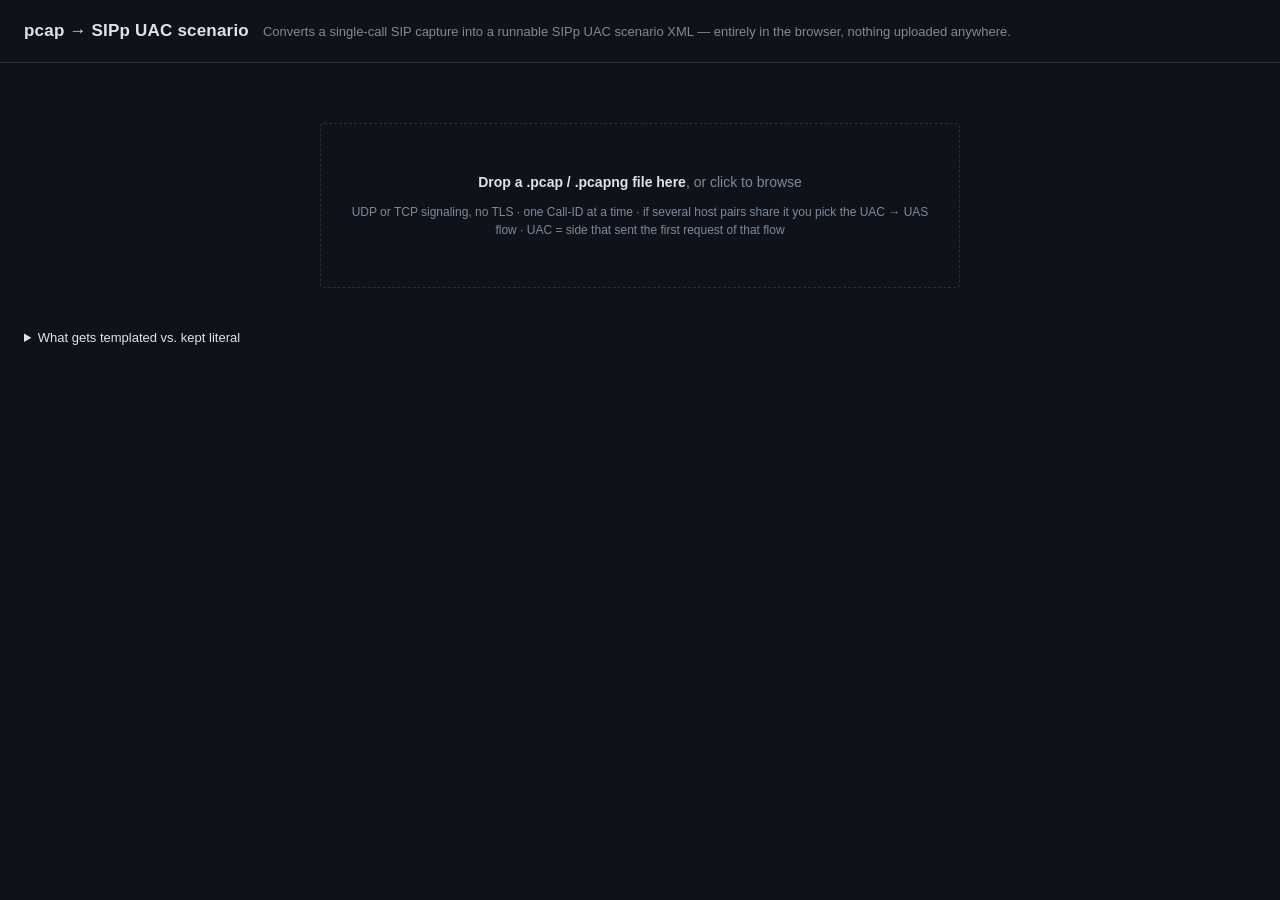
==== index.html @ 278d3134 "Fix IPv6 fragment reassembly for SIP capture parsing" ====
<!DOCTYPE html>
<html lang="en">
<head>
<meta charset="UTF-8">
<meta name="viewport" content="width=device-width, initial-scale=1.0">
<meta http-equiv="Content-Security-Policy" content="default-src 'none'; script-src 'unsafe-inline'; style-src 'unsafe-inline'; img-src data: blob:; connect-src 'none'; base-uri 'none'; form-action 'none'">
<title>pcap → SIPp UAC scenario</title>
<style>
  :root {
    --bg: #0f1319; --panel: #161b23; --panel-border: #262e3a;
    --text: #dce3ec; --text-dim: #7c8a9c; --accent: #d98e3f;
    --send: #5b9fd6; --recv: #6fae7a; --warn: #d9634f; --info: #c9b46e;
    --c-invite: #5b9fd6; --c-ack: #8bb8dd; --c-teardown: #d98e3f; --c-indialog: #a98fdb;
    --c-1xx: #c9b46e; --c-2xx: #6fae7a; --c-err: #d9634f;
    --mono: ui-monospace, "JetBrains Mono", "SFMono-Regular", Menlo, Consolas, monospace;
    --sans: -apple-system, "Segoe UI", Roboto, Helvetica, Arial, sans-serif;
  }
  * { box-sizing: border-box; }
  body { margin: 0; background: var(--bg); color: var(--text); font-family: var(--sans); font-size: 14px; line-height: 1.5; }
  header { padding: 18px 24px; border-bottom: 1px solid var(--panel-border); display: flex; align-items: baseline; gap: 14px; flex-wrap: wrap; }
  header h1 { font-size: 17px; font-weight: 600; margin: 0; letter-spacing: 0.2px; }
  header p { margin: 0; color: var(--text-dim); font-size: 13px; }
  main { padding: 20px 24px; max-width: 1400px; margin: 0 auto; }
  .dropzone { border: 1px dashed var(--panel-border); border-radius: 4px; padding: 48px 24px; text-align: center; color: var(--text-dim); cursor: pointer; transition: border-color 0.15s, background 0.15s; max-width: 640px; margin: 40px auto; }
  .dropzone:hover, .dropzone.drag { border-color: var(--accent); background: #171d26; color: var(--text); }
  .dropzone strong { color: var(--text); }
  .dropzone input { display: none; }
  .dropzone .fmt-note { margin-top: 10px; font-size: 12px; color: var(--text-dim); }

  .workspace { display: none; grid-template-columns: 380px 1fr; gap: 18px; align-items: start; }
  .workspace.active { display: grid; }
  .ladder-panel { grid-column: 1 / -1; }

  .panel { background: var(--panel); border: 1px solid var(--panel-border); border-radius: 4px; padding: 14px 16px; }
  .panel h2 { font-size: 12px; text-transform: none; font-weight: 600; color: var(--text-dim); margin: 0 0 10px 0; letter-spacing: 0.2px; }

  .field { margin-bottom: 12px; }
  .field label { display: block; font-size: 12px; color: var(--text-dim); margin-bottom: 4px; }
  .field input[type="text"], .field select { width: 100%; background: #0d1117; border: 1px solid var(--panel-border); color: var(--text); padding: 7px 8px; border-radius: 3px; font-family: var(--sans); font-size: 13px; }
  .field-row { display: grid; grid-template-columns: 1fr 1fr; gap: 10px; }
  .field-row .field { margin-bottom: 12px; }
  .field input[readonly] { color: var(--text-dim); cursor: not-allowed; background: #0a0e14; }
  .field.checkbox { display: flex; align-items: center; gap: 8px; margin-top: 4px; }
  .field.checkbox label { margin: 0; font-size: 12.5px; color: var(--text); }
  .field.checkbox input { margin: 0; }

  .stats { display: grid; grid-template-columns: repeat(auto-fit, minmax(120px, 1fr)); gap: 10px; }
  .stat-item { padding: 8px 10px; background: #0d1117; border: 1px solid var(--panel-border); border-radius: 3px; }
  .stat-label { font-size: 10px; color: var(--text-dim); text-transform: uppercase; letter-spacing: 0.6px; }
  .stat-value { font-family: var(--mono); font-size: 15px; color: var(--text); margin-top: 2px; }
  .stat-value .sub { font-size: 11px; color: var(--text-dim); margin-left: 4px; }

  .diag { margin-top: 14px; padding: 10px 12px; border-radius: 3px; background: #1a1810; border: 1px solid #3a3320; font-size: 12px; color: #d8cfa2; display: none; }
  .diag.active { display: block; }
  .diag-head { display: flex; justify-content: space-between; align-items: center; margin-bottom: 6px; }
  .diag h3 { margin: 0; font-size: 11px; font-weight: 600; color: var(--info); text-transform: uppercase; letter-spacing: 0.6px; }
  .diag-export { background: transparent; border: 1px solid #4a4025; color: var(--info); padding: 2px 8px; font-size: 11px; cursor: pointer; border-radius: 2px; font-family: var(--sans); }
  .diag-export:hover { background: #262218; }
  .diag ul { margin: 0; padding-left: 16px; }
  .diag li { margin-bottom: 3px; line-height: 1.4; }
  .diag code { font-family: var(--mono); background: #262218; padding: 0 3px; border-radius: 2px; }

  .ladder-container { background: #0d1117; border: 1px solid var(--panel-border); border-radius: 3px; padding: 10px; max-height: 620px; overflow-y: auto; }
  .ladder-container svg { display: block; }
  .ladder-container svg text { font-family: var(--mono); user-select: none; }
  .ladder-row-hit { cursor: pointer; }
  .ladder-row-hit:hover { fill: rgba(217, 142, 63, 0.10); }

  .xml-panel { display: flex; flex-direction: column; height: 100%; }
  .xml-toolbar { display: flex; gap: 8px; margin-bottom: 10px; flex-wrap: wrap; align-items: center; }
  .xml-filter { flex: 1; min-width: 140px; background: #0d1117; border: 1px solid var(--panel-border); color: var(--text); padding: 6px 8px; border-radius: 3px; font-family: var(--mono); font-size: 12.5px; }
  .xml-filter:focus { outline: none; border-color: var(--accent); }
  .xml-match-count { font-size: 11px; color: var(--text-dim); font-family: var(--mono); min-width: 60px; }
  button { background: #1c222c; border: 1px solid var(--panel-border); color: var(--text); padding: 7px 14px; border-radius: 3px; font-size: 13px; cursor: pointer; font-family: var(--sans); }
  button:hover { border-color: var(--accent); }
  button.primary { background: var(--accent); border-color: var(--accent); color: #191307; font-weight: 600; }
  button.primary:hover { filter: brightness(1.08); }
  button.ghost { background: transparent; }
  button.small { padding: 5px 10px; font-size: 12px; }

  pre#xmlOut { font-family: var(--mono); font-size: 12.5px; background: #0d1117; border: 1px solid var(--panel-border); border-radius: 3px; padding: 14px; margin: 0; overflow: auto; max-height: 640px; white-space: pre-wrap; word-break: break-word; }
  pre#xmlOut mark { background: #4a3a10; color: #ffd07a; padding: 0 1px; border-radius: 2px; }

  .run-cmd { margin-top: 14px; }
  .run-cmd h3 { margin: 0 0 6px 0; font-size: 11px; font-weight: 600; color: var(--text-dim); text-transform: uppercase; letter-spacing: 0.6px; }
  .run-cmd pre { font-family: var(--mono); font-size: 12px; background: #0d1117; border: 1px solid var(--panel-border); border-radius: 3px; padding: 10px 12px; margin: 0; overflow: auto; white-space: pre-wrap; word-break: break-all; color: #b8c4d0; }
  .run-cmd .actions { margin-top: 8px; display: flex; gap: 8px; }

  .error { display: none; background: #2a1414; border: 1px solid var(--warn); color: #f0b3a8; padding: 12px 14px; border-radius: 4px; margin: 20px auto; max-width: 640px; font-size: 13px; }
  .error.active { display: block; }

  .drawer { display: none; position: fixed; inset: 0; z-index: 100; }
  .drawer.active { display: block; }
  .drawer-backdrop { position: absolute; inset: 0; background: rgba(0,0,0,0.65); }
  .drawer-content { position: absolute; top: 0; right: 0; bottom: 0; width: min(760px, 92vw); background: var(--panel); border-left: 1px solid var(--panel-border); overflow-y: auto; padding: 20px 24px; }
  .drawer-close { position: absolute; top: 12px; right: 16px; background: transparent; border: 1px solid var(--panel-border); color: var(--text-dim); width: 30px; height: 30px; padding: 0; border-radius: 3px; font-size: 18px; line-height: 1; cursor: pointer; }
  .drawer-close:hover { color: var(--text); border-color: var(--accent); }
  .drawer h2 { margin: 0 0 4px 0; font-size: 15px; font-weight: 600; letter-spacing: 0.2px; }
  .drawer .drawer-sub { color: var(--text-dim); font-family: var(--mono); font-size: 12px; margin-bottom: 16px; }
  .drawer details { background: #0d1117; border: 1px solid var(--panel-border); border-radius: 3px; margin-bottom: 10px; }
  .drawer details summary { padding: 8px 12px; cursor: pointer; font-size: 12px; color: var(--text-dim); text-transform: uppercase; letter-spacing: 0.5px; }
  .drawer details summary:hover { color: var(--text); }
  .drawer details > pre { font-family: var(--mono); font-size: 12px; padding: 0 12px 12px 12px; margin: 0; white-space: pre-wrap; word-break: break-word; color: #b8c4d0; }
  .drawer table { width: 100%; border-collapse: collapse; font-family: var(--mono); font-size: 12px; margin: 4px 0 12px 0; }
  .drawer table th { text-align: left; padding: 4px 12px 4px 12px; font-weight: 600; color: var(--text-dim); font-size: 10.5px; text-transform: uppercase; letter-spacing: 0.5px; border-bottom: 1px solid var(--panel-border); }
  .drawer table td { padding: 4px 12px; border-bottom: 1px solid #1c222c; vertical-align: top; color: #b8c4d0; word-break: break-all; }
  .drawer table td:first-child { color: #8b96a6; width: 26%; }
  .drawer .templ { color: var(--accent); }

  .rules { margin-top: 18px; font-size: 12.5px; color: var(--text-dim); max-width: 1400px; }
  .rules summary { cursor: pointer; color: var(--text); font-size: 13px; margin-bottom: 8px; }
  .rules ul { margin: 8px 0 0 0; padding-left: 18px; }
  .rules li { margin-bottom: 4px; }
  .rules code { font-family: var(--mono); background: #1c222c; padding: 1px 4px; border-radius: 2px; }

  kbd { font-family: var(--mono); font-size: 11px; background: #1c222c; border: 1px solid var(--panel-border); border-bottom-width: 2px; border-radius: 3px; padding: 1px 5px; }
</style>
</head>
<body>

<header>
  <h1>pcap → SIPp UAC scenario</h1>
  <p>Converts a single-call SIP capture into a runnable SIPp UAC scenario XML — entirely in the browser, nothing uploaded anywhere.</p>
</header>

<main>
  <div class="dropzone" id="dropzone">
    <div><strong>Drop a .pcap / .pcapng file here</strong>, or click to browse</div>
    <div class="fmt-note">UDP or TCP signaling, no TLS · one Call-ID at a time · if several host pairs share it you pick the UAC → UAS flow · UAC = side that sent the first request of that flow</div>
    <input type="file" id="fileInput" accept=".pcap,.pcapng">
  </div>

  <div class="error" id="errorBox"></div>

  <div class="workspace" id="workspace">

    <div class="panel">
      <h2>Call</h2>
      <div class="field" id="callIdField" style="display:none;">
        <label for="callIdSelect">Call-ID (multiple detected)</label>
        <select id="callIdSelect"></select>
      </div>
      <div class="field" id="flowField" style="display:none;">
        <label for="flowSelect">UAC → UAS flow (several host pairs share this Call-ID)</label>
        <select id="flowSelect"></select>
      </div>
      <div class="field">
        <label for="scenarioName">Scenario name</label>
        <input type="text" id="scenarioName" value="">
      </div>
      <div class="field checkbox">
        <input type="checkbox" id="preserveTiming">
        <label for="preserveTiming">Preserve inter-message timing as <code>&lt;pause&gt;</code> blocks</label>
      </div>
      <div class="field checkbox">
        <input type="checkbox" id="synthesizePrack">
        <label for="synthesizePrack">Synthesize PRACK for reliable 183s that have none (opt-in)</label>
      </div>
    </div>

    <div class="panel">
      <h2>Statistics</h2>
      <div class="stats" id="statsBox"></div>
    </div>

    <div class="panel ladder-panel">
      <h2>Ladder</h2>
      <div class="ladder-container" id="ladderContainer"></div>
    </div>

    <div class="panel">
      <h2>Target &amp; run</h2>
      <div class="field">
        <label for="remoteAddr">Remote address</label>
        <input type="text" id="remoteAddr" placeholder="e.g. 10.0.0.5">
      </div>
      <div class="field-row">
        <div class="field">
          <label for="remotePort">Port</label>
          <input type="text" id="remotePort" value="5060">
        </div>
        <div class="field">
          <label for="attempts">Attempts</label>
          <input type="text" id="attempts" value="1">
        </div>
      </div>
      <div class="field">
        <label for="transport">Transport (from capture)</label>
        <input type="text" id="transport" readonly>
      </div>
      <div class="field"><label>Generate scenario as</label></div>
      <div class="field checkbox"><input type="radio" name="transportOverride" id="tAuto" value="" checked><label for="tAuto">As captured</label></div>
      <div class="field checkbox"><input type="radio" name="transportOverride" id="tUdp" value="UDP"><label for="tUdp">UDP (Via, <code>;transport=</code> params, run command)</label></div>
      <div class="field checkbox"><input type="radio" name="transportOverride" id="tTcp" value="TCP"><label for="tTcp">TCP (Via, <code>;transport=</code> params, run command <code>-t t1</code>)</label></div>
      <div class="diag" id="diagBox">
        <div class="diag-head">
          <h3>Generation notes</h3>
          <button class="diag-export" id="exportDiagBtn" title="Download diagnostics as Markdown">Export .md</button>
        </div>
        <ul id="diagList"></ul>
      </div>
    </div>

    <div class="panel xml-panel">
      <div class="xml-toolbar">
        <button class="primary" id="downloadBtn">Download scenario.xml</button>
        <button class="ghost" id="copyBtn">Copy</button>
        <input type="text" class="xml-filter" id="xmlFilter" placeholder="Filter / highlight lines…">
        <span class="xml-match-count" id="xmlMatchCount"></span>
      </div>
      <pre id="xmlOut"></pre>
      <div class="run-cmd">
        <h3>Run against SBC</h3>
        <pre id="runCmd">—</pre>
        <div class="actions">
          <button class="small ghost" id="copyRunBtn">Copy command</button>
          <button class="small ghost" id="downloadRunBtn">Download run.sh</button>
        </div>
      </div>
    </div>

  </div>

  <details class="rules">
    <summary>What gets templated vs. kept literal</summary>
    <ul>
      <li><code>Call-ID</code> → <code>[call_id]</code>; UAC <code>Contact</code> host:port → <code>[local_ip]:[local_port]</code>. Compact header names (<code>i:</code>, <code>v:</code>, <code>f:</code>, <code>t:</code>, <code>m:</code>, …) are recognized and rewritten to long form.</li>
      <li>UAC <code>From</code> tag → original tag text + <code>-[call_number]</code> (unique per run, keeps the original tag recognizable).</li>
      <li>UAC <code>Via</code> → transport (<code>UDP</code>/<code>TCP</code>) preserved from the capture, extra Via params (e.g. <code>rport</code>, <code>alias</code>) kept; branch → literal token reused identically across every UAC message that shared the same branch (required for CANCEL and ACK-to-non-2xx).</li>
      <li>To-tag on <code>CANCEL</code> → omitted. To-tag on <code>ACK</code> → <code>[peer_tag_param]</code>, which SIPp expands to <code>;tag=&lt;value&gt;</code> or empty string as appropriate.</li>
      <li>ACK-to-2xx vs ACK-to-non-2xx is decided <strong>per transaction</strong>, matched by CSeq.</li>
      <li>Re-INVITE (any UAC INVITE after the first, matched by incremented CSeq in the same Call-ID) is emitted as an in-dialog <code>&lt;send&gt;</code> with the SIPp <code>[routes]</code> pseudo-header, its own branch, and an annotation in the XML.</li>
      <li>RFC 3312 precondition flows are detected when a <code>183</code> carries <code>Require: 100rel</code>, an <code>RSeq</code> header, and SDP with <code>a=curr:qos</code>/<code>a=des:qos</code>/<code>a=conf:qos</code>. A missing PRACK is <strong>a warning by default</strong>. Tick <em>Synthesize PRACK</em> to opt in to generating one (and its 200 OK) from the 183's <code>RSeq</code> and the INVITE's <code>CSeq</code>; every synthesized message is annotated in the XML.</li>
      <li>Retransmitted messages are suppressed (duplicate method+CSeq+branch for requests; status+CSeq+RSeq+To-tag for responses).</li>
      <li>All 1xx responses are emitted with <code>optional="true"</code>, except the last non-100 provisional before a subsequent <code>&lt;send&gt;</code>, which is auto-promoted to mandatory (falling back to the last provisional if only 100 Trying is available).</li>
      <li>Once <code>Record-Route</code> is seen on a ≥180 response, subsequent in-dialog UAC sends include the SIPp <code>[routes]</code> pseudo-header (except CANCEL and ACK-to-non-2xx).</li>
      <li>SDP <code>o=</code>/<code>c=</code> IP → <code>[media_ip]</code>; <code>m=</code> ports → <code>[media_port]</code> / <code>[media_port_N]</code>; <code>a=rtcp:</code> templated to match.</li>
      <li>If the capture is truncated at an INVITE final response, an ACK is synthesized.</li>
      <li>Timing preservation (optional, off by default) prepends a <code>&lt;pause milliseconds="N"/&gt;</code> before each message whose delta to its predecessor was ≥ 5 ms. Capped at 5000 ms per pause.</li>
    </ul>
  </details>
</main>

<div class="drawer" id="msgDrawer">
  <div class="drawer-backdrop" id="drawerBackdrop"></div>
  <div class="drawer-content">
    <button class="drawer-close" id="drawerClose" title="Close (Esc)">×</button>
    <h2 id="drawerTitle"></h2>
    <div class="drawer-sub" id="drawerSub"></div>
    <div id="drawerBody"></div>
  </div>
</div>

<script>
'use strict';

const COMPACT_HEADERS = {
  'i': 'call-id', 'v': 'via', 'f': 'from', 't': 'to', 'm': 'contact',
  'l': 'content-length', 'c': 'content-type', 'k': 'supported',
  'o': 'event', 'r': 'refer-to', 'b': 'referred-by', 's': 'subject',
  'u': 'allow-events', 'e': 'content-encoding', 'x': 'session-expires',
  'a': 'accept-contact', 'j': 'reject-contact', 'd': 'request-disposition',
  'y': 'identity', 'n': 'identity-info'
};
function canonHeader(name) {
  const l = String(name).toLowerCase();
  return COMPACT_HEADERS[l] || l;
}

function parseCaptureFile(buf) {
  const dv = new DataView(buf);
  const magic = dv.getUint32(0, false);
  if (magic === 0xa1b2c3d4 || magic === 0xd4c3b2a1 || magic === 0xa1b23c4d || magic === 0x4d3cb2a1) return parseClassicPcap(buf);
  if (magic === 0x0a0d0d0a) return parsePcapng(buf);
  throw new Error('Not a recognized pcap/pcapng file (bad magic number). Make sure this is a raw .pcap or .pcapng capture.');
}

function parseClassicPcap(buf) {
  const dv = new DataView(buf);
  const magic = dv.getUint32(0, false);
  const little = (magic === 0xd4c3b2a1 || magic === 0x4d3cb2a1);
  const nanosec = (magic === 0xa1b23c4d || magic === 0x4d3cb2a1);
  const linkType = dv.getUint32(20, little);
  const packets = [];
  let off = 24;
  while (off + 16 <= buf.byteLength) {
    const ts_sec = dv.getUint32(off, little);
    const ts_frac = dv.getUint32(off + 4, little);
    const incl_len = dv.getUint32(off + 8, little);
    off += 16;
    if (off + incl_len > buf.byteLength) break;
    const data = new Uint8Array(buf, off, incl_len);
    const ts = ts_sec + (nanosec ? ts_frac / 1e9 : ts_frac / 1e6);
    packets.push({ ts, linkType, data });
    off += incl_len;
  }
  return packets;
}

function parsePcapng(buf) {
  const dv = new DataView(buf);
  const packets = [];
  let off = 0;
  let little = true;
  const ifaces = [];
  while (off + 12 <= buf.byteLength) {
    const blockType = dv.getUint32(off, little);
    if (blockType === 0x0a0d0d0a) {
      const bom = dv.getUint32(off + 8, true);
      little = (bom === 0x1a2b3c4d);
    }
    const blockLenA = dv.getUint32(off + 4, little);
    if (blockLenA < 12 || off + blockLenA > buf.byteLength) break;
    if (blockType === 0x00000001) {
      const linkType = dv.getUint16(off + 8, little);
      let ticksPerSecond = 1e6;
      let optOff = off + 16;
      const optEnd = off + blockLenA - 4;
      while (optOff + 4 <= optEnd) {
        const optCode = dv.getUint16(optOff, little);
        const optLen = dv.getUint16(optOff + 2, little);
        if (optCode === 0) break;
        const optValOff = optOff + 4;
        if (optCode === 9 && optLen >= 1) {
          const v = dv.getUint8(optValOff);
          if (v & 0x80) ticksPerSecond = Math.pow(2, v & 0x7f);
          else ticksPerSecond = Math.pow(10, v);
        }
        optOff += 4 + optLen + ((4 - (optLen % 4)) % 4);
      }
      ifaces.push({ linkType, ticksPerSecond });
    } else if (blockType === 0x00000006) {
      const ifaceId = dv.getUint32(off + 8, little);
      const tsHigh = dv.getUint32(off + 12, little);
      const tsLow = dv.getUint32(off + 16, little);
      const capLen = dv.getUint32(off + 20, little);
      const dataStart = off + 28;
      if (dataStart + capLen <= buf.byteLength) {
        const data = new Uint8Array(buf, dataStart, capLen);
        const tsCombined = tsHigh * 4294967296 + tsLow;
        const iface = ifaces[ifaceId] || { linkType: 1, ticksPerSecond: 1e6 };
        packets.push({ ts: tsCombined / iface.ticksPerSecond, linkType: iface.linkType, data });
      }
    } else if (blockType === 0x00000003) {
      const packetLen = dv.getUint32(off + 8, little);
      const realDataStart = off + 12;
      const realCapLen = Math.min(packetLen, blockLenA - 16);
      if (realDataStart + realCapLen <= buf.byteLength) {
        const data = new Uint8Array(buf, realDataStart, realCapLen);
        const iface = ifaces[0] || { linkType: 1, ticksPerSecond: 1e6 };
        packets.push({ ts: 0, linkType: iface.linkType, data });
      }
    }
    off += blockLenA;
  }
  return packets;
}

function ipv4ToStr(dv, off) {
  return `${dv.getUint8(off)}.${dv.getUint8(off + 1)}.${dv.getUint8(off + 2)}.${dv.getUint8(off + 3)}`;
}
function ipv6ToStr(dv, off) {
  const parts = [];
  for (let i = 0; i < 8; i++) parts.push(dv.getUint16(off + i * 2, false).toString(16));
  return parts.join(':');
}


/*
 * Reassemble IPv6 fragments before transport parsing. Fragmented UDP SIP
 * messages otherwise never reach the UDP parser because IPv6 Next Header is
 * 44 (Fragment), not 17 (UDP). Handles Ethernet/VLAN, Linux cooked and raw-IP
 * captures, plus extension headers before the Fragment header.
 */
function reassembleIpv6Fragments(packets, diagnostics) {
  const groups = new Map();
  const fragmentedIndexes = new Set();

  function locateFragment(pkt) {
    const data = pkt.data;
    const dv = new DataView(data.buffer, data.byteOffset, data.byteLength);
    let off = 0, etherType = null;
    if (pkt.linkType === 1) {
      if (data.length < 14) return null;
      etherType = dv.getUint16(12, false);
      off = 14;
      while (etherType === 0x8100 || etherType === 0x88a8 || etherType === 0x9100) {
        if (off + 4 > data.length) return null;
        etherType = dv.getUint16(off + 2, false);
        off += 4;
      }
    } else if (pkt.linkType === 113) {
      if (data.length < 16) return null;
      etherType = dv.getUint16(14, false);
      off = 16;
    } else if (pkt.linkType === 101) {
      if (!data.length) return null;
      etherType = (dv.getUint8(0) >> 4) === 6 ? 0x86dd : 0x0800;
    } else return null;

    if (etherType !== 0x86dd || off + 40 > data.length) return null;
    const ipOff = off;
    const ipEnd = Math.min(data.length, ipOff + 40 + dv.getUint16(ipOff + 4, false));
    let next = dv.getUint8(ipOff + 6);
    let cursor = ipOff + 40;
    let previousNextOffset = ipOff + 6;
    let guard = 0;

    while (guard++ < 16 && cursor < ipEnd) {
      if (next === 44) {
        if (cursor + 8 > ipEnd) return null;
        const fragmentNext = dv.getUint8(cursor);
        const offsetFlags = dv.getUint16(cursor + 2, false);
        const fragmentOffset = offsetFlags & 0xfff8;
        const moreFragments = (offsetFlags & 1) !== 0;
        const identification = dv.getUint32(cursor + 4, false);
        const src = ipv6ToStr(dv, ipOff + 8);
        const dst = ipv6ToStr(dv, ipOff + 24);
        const key = pkt.linkType + "|" + src + "|" + dst + "|" + identification + "|" + fragmentNext;
        return {
          key, ipOff, fragmentHeaderOff: cursor, previousNextOffset,
          fragmentNext, fragmentOffset, moreFragments, identification,
          payload: data.slice(cursor + 8, ipEnd), pkt
        };
      }

      // Hop-by-Hop, Routing, Destination Options, Mobility, HIP and Shim6.
      if (next === 0 || next === 43 || next === 60 || next === 135 || next === 139 || next === 140) {
        if (cursor + 2 > ipEnd) return null;
        const extLen = (dv.getUint8(cursor + 1) + 1) * 8;
        if (cursor + extLen > ipEnd) return null;
        previousNextOffset = cursor;
        next = dv.getUint8(cursor);
        cursor += extLen;
        continue;
      }
      // Authentication Header (AH).
      if (next === 51) {
        if (cursor + 2 > ipEnd) return null;
        const extLen = (dv.getUint8(cursor + 1) + 2) * 4;
        if (cursor + extLen > ipEnd) return null;
        previousNextOffset = cursor;
        next = dv.getUint8(cursor);
        cursor += extLen;
        continue;
      }
      return null;
    }
    return null;
  }

  packets.forEach((pkt, index) => {
    const info = locateFragment(pkt);
    if (!info) return;
    fragmentedIndexes.add(index);
    let group = groups.get(info.key);
    if (!group) {
      group = { key: info.key, firstIndex: index, firstPkt: pkt, prefix: null, ipOff: info.ipOff, chunks: [], indexes: [], totalLength: null };
      groups.set(info.key, group);
    }
    group.firstIndex = Math.min(group.firstIndex, index);
    if (index === group.firstIndex) group.firstPkt = pkt;
    group.indexes.push(index);
    group.chunks.push({ offset: info.fragmentOffset, bytes: info.payload });
    if (info.fragmentOffset === 0) {
      group.prefix = pkt.data.slice(0, info.fragmentHeaderOff);
      group.prefix[info.previousNextOffset] = info.fragmentNext;
      group.ipOff = info.ipOff;
    }
    if (!info.moreFragments) group.totalLength = info.fragmentOffset + info.payload.length;
  });

  if (!groups.size) return packets;

  const replacementAt = new Map();
  let rebuilt = 0, incomplete = 0;
  for (const group of groups.values()) {
    const total = group.totalLength;
    if (!group.prefix || total == null || total < 0 || total > 65535) {
      incomplete++;
      continue;
    }
    const payload = new Uint8Array(total);
    const covered = new Uint8Array(total);
    let coveredCount = 0;
    for (const chunk of group.chunks) {
      if (chunk.offset + chunk.bytes.length > total) continue;
      for (let j = 0; j < chunk.bytes.length; j++) {
        const at = chunk.offset + j;
        if (!covered[at]) { covered[at] = 1; coveredCount++; }
        payload[at] = chunk.bytes[j];
      }
    }
    if (coveredCount !== total) {
      incomplete++;
      continue;
    }

    const combined = new Uint8Array(group.prefix.length + total);
    combined.set(group.prefix, 0);
    combined.set(payload, group.prefix.length);
    const outDv = new DataView(combined.buffer);
    const ipv6PayloadLength = combined.length - (group.ipOff + 40);
    if (ipv6PayloadLength > 65535) { incomplete++; continue; }
    outDv.setUint16(group.ipOff + 4, ipv6PayloadLength, false);
    replacementAt.set(group.firstIndex, {
      ts: group.firstPkt.ts,
      linkType: group.firstPkt.linkType,
      data: combined
    });
    rebuilt++;
  }

  const result = [];
  packets.forEach((pkt, index) => {
    if (!fragmentedIndexes.has(index)) result.push(pkt);
    else if (replacementAt.has(index)) result.push(replacementAt.get(index));
  });
  if (rebuilt) diagnostics.push("Reassembled " + rebuilt + " fragmented IPv6 datagram(s) before SIP parsing.");
  if (incomplete) diagnostics.push("WARNING: " + incomplete + " fragmented IPv6 datagram(s) could not be fully reassembled; missing or truncated fragments may contain SIP messages.");
  return result;
}

function extractTransportPacket(pkt) {
  const { linkType, data } = pkt;
  const dv = new DataView(data.buffer, data.byteOffset, data.byteLength);
  let off = 0;
  let etherType = null;
  if (linkType === 1) {
    if (data.byteLength < 14) return null;
    off = 12;
    etherType = dv.getUint16(off, false);
    off += 2;
    while (etherType === 0x8100 || etherType === 0x88a8) {
      etherType = dv.getUint16(off + 2, false);
      off += 4;
    }
  } else if (linkType === 113) {
    if (data.byteLength < 16) return null;
    etherType = dv.getUint16(14, false);
    off = 16;
  } else if (linkType === 101) {
    etherType = (dv.getUint8(0) >> 4) === 6 ? 0x86dd : 0x0800;
    off = 0;
  } else return null;

  let proto, srcIp, dstIp, payloadOff, payloadLen;
  if (etherType === 0x0800) {
    if (off + 20 > data.byteLength) return null;
    const verIhl = dv.getUint8(off);
    const ihl = (verIhl & 0x0f) * 4;
    proto = dv.getUint8(off + 9);
    srcIp = ipv4ToStr(dv, off + 12);
    dstIp = ipv4ToStr(dv, off + 16);
    const totalLen = dv.getUint16(off + 2, false);
    payloadOff = off + ihl;
    payloadLen = totalLen > ihl ? totalLen - ihl : (data.byteLength - payloadOff);
  } else if (etherType === 0x86dd) {
    if (off + 40 > data.byteLength) return null;
    srcIp = ipv6ToStr(dv, off + 8);
    dstIp = ipv6ToStr(dv, off + 24);
    const ipEnd = Math.min(data.byteLength, off + 40 + dv.getUint16(off + 4, false));
    proto = dv.getUint8(off + 6);
    payloadOff = off + 40;
    let extensionGuard = 0;
    while (extensionGuard++ < 16 && payloadOff < ipEnd) {
      // Hop-by-Hop, Routing, Destination Options, Mobility, HIP and Shim6.
      if (proto === 0 || proto === 43 || proto === 60 || proto === 135 || proto === 139 || proto === 140) {
        if (payloadOff + 2 > ipEnd) return null;
        const extLen = (dv.getUint8(payloadOff + 1) + 1) * 8;
        if (payloadOff + extLen > ipEnd) return null;
        proto = dv.getUint8(payloadOff);
        payloadOff += extLen;
      } else if (proto === 51) {
        // Authentication Header (AH).
        if (payloadOff + 2 > ipEnd) return null;
        const extLen = (dv.getUint8(payloadOff + 1) + 2) * 4;
        if (payloadOff + extLen > ipEnd) return null;
        proto = dv.getUint8(payloadOff);
        payloadOff += extLen;
      } else if (proto === 44) {
        // Unreassembled fragment: do not mistake fragment bytes for UDP/TCP.
        return null;
      } else break;
    }
    payloadLen = Math.max(0, ipEnd - payloadOff);
  } else return null;

  if (proto === 17) {
    if (payloadOff + 8 > data.byteLength) return null;
    const srcPort = dv.getUint16(payloadOff, false);
    const dstPort = dv.getUint16(payloadOff + 2, false);
    const udpLen = dv.getUint16(payloadOff + 4, false);
    const bodyOff = payloadOff + 8;
    const availableLen = payloadLen == null ? data.byteLength - bodyOff : payloadLen - 8;
    const bodyLen = Math.max(0, Math.min(udpLen - 8, availableLen, data.byteLength - bodyOff));
    return { proto: 'UDP', srcIp, dstIp, srcPort, dstPort, seq: null, payload: data.subarray(bodyOff, bodyOff + bodyLen) };
  } else if (proto === 6) {
    if (payloadOff + 20 > data.byteLength) return null;
    const srcPort = dv.getUint16(payloadOff, false);
    const dstPort = dv.getUint16(payloadOff + 2, false);
    const seq = dv.getUint32(payloadOff + 4, false);
    const dataOffByte = dv.getUint8(payloadOff + 12);
    const hdrLen = (dataOffByte >> 4) * 4;
    const bodyOff = payloadOff + hdrLen;
    const availableLen = payloadLen == null ? data.byteLength - bodyOff : payloadLen - hdrLen;
    const bodyLen = Math.max(0, Math.min(availableLen, data.byteLength - bodyOff));
    return { proto: 'TCP', srcIp, dstIp, srcPort, dstPort, seq, payload: data.subarray(bodyOff, bodyOff + bodyLen) };
  }
  return null;
}

const decoder = new TextDecoder('latin1');
function bytesToStr(u8) { return decoder.decode(u8); }

function looksLikeSip(u8) {
  const s = bytesToStr(u8.subarray(0, Math.min(20, u8.length)));
  return /^SIP\/2\.0/.test(s) ||
         /^(INVITE|ACK|BYE|CANCEL|OPTIONS|REGISTER|PRACK|UPDATE|INFO|SUBSCRIBE|NOTIFY|REFER|MESSAGE|PUBLISH)\s/.test(s);
}

function splitSipMessages(streamBytes) {
  const messages = [];
  let buf = streamBytes;
  while (buf.length > 0) {
    let sepIdx = -1;
    for (let i = 0; i + 4 <= buf.length; i++) {
      if (buf[i] === 13 && buf[i + 1] === 10 && buf[i + 2] === 13 && buf[i + 3] === 10) { sepIdx = i; break; }
    }
    if (sepIdx === -1) break;
    const headerBlock = bytesToStr(buf.subarray(0, sepIdx));
    let contentLength = 0;
    for (const line of headerBlock.split('\r\n')) {
      if (/^(content-length|l)\s*:/i.test(line)) {
        const v = line.split(':')[1];
        contentLength = parseInt((v || '0').trim(), 10) || 0;
        break;
      }
    }
    const bodyStart = sepIdx + 4;
    const msgEnd = Math.min(bodyStart + contentLength, buf.length);
    messages.push(buf.subarray(0, msgEnd));
    buf = buf.subarray(msgEnd);
  }
  return messages;
}

function extractSipMessages(packets, diagnostics) {
  packets = reassembleIpv6Fragments(packets, diagnostics);
  const flows = new Map();
  for (const pkt of packets) {
    const tp = extractTransportPacket(pkt);
    if (!tp || !tp.payload || tp.payload.length === 0) continue;
    if (tp.proto === 'UDP' && !looksLikeSip(tp.payload)) continue;
    const key = `${tp.srcIp}|${tp.srcPort}|${tp.dstIp}|${tp.dstPort}|${tp.proto}`;
    if (!flows.has(key)) flows.set(key, { srcIp: tp.srcIp, srcPort: tp.srcPort, dstIp: tp.dstIp, dstPort: tp.dstPort, proto: tp.proto, pkts: [] });
    flows.get(key).pkts.push({ ts: pkt.ts, seq: tp.seq, payload: tp.payload });
  }
  const out = [];
  for (const flow of flows.values()) {
    if (flow.proto === 'UDP') {
      for (const p of flow.pkts) {
        for (const m of splitSipMessages(p.payload)) {
          if (looksLikeSip(m)) out.push({ ts: p.ts, srcIp: flow.srcIp, srcPort: flow.srcPort, dstIp: flow.dstIp, dstPort: flow.dstPort, proto: flow.proto, raw: m });
        }
      }
    } else {
      const sorted = flow.pkts.slice().sort((a, b) => (a.seq || 0) - (b.seq || 0));
      const accepted = [];
      const seenRanges = [];
      let droppedDup = 0, gapDetected = false;
      for (const p of sorted) {
        const s = p.seq >>> 0, e = s + p.payload.length;
        let covered = false;
        for (const [rs, re] of seenRanges) if (s >= rs && e <= re) { covered = true; break; }
        if (covered) { droppedDup++; continue; }
        if (seenRanges.length) {
          const high = Math.max(...seenRanges.map(r => r[1]));
          if (s > high) gapDetected = true;
        }
        seenRanges.push([s, e]);
        accepted.push(p);
      }
      if (droppedDup > 0) diagnostics.push(`TCP flow ${flow.srcIp}:${flow.srcPort}→${flow.dstIp}:${flow.dstPort}: dropped ${droppedDup} duplicate segment(s).`);
      if (gapDetected) diagnostics.push(`TCP flow ${flow.srcIp}:${flow.srcPort}→${flow.dstIp}:${flow.dstPort}: gap in sequence numbers — reassembly may be incomplete.`);
      const totalLen = accepted.reduce((n, p) => n + p.payload.length, 0);
      const stream = new Uint8Array(totalLen);
      const packetRanges = [];
      let o = 0;
      for (const p of accepted) {
        packetRanges.push({ start: o, end: o + p.payload.length, ts: p.ts });
        stream.set(p.payload, o);
        o += p.payload.length;
      }
      const tsAtOffset = (off) => {
        for (const r of packetRanges) if (off >= r.start && off < r.end) return r.ts;
        return packetRanges.length ? packetRanges[packetRanges.length - 1].ts : 0;
      };
      let msgOffset = 0;
      for (const msg of splitSipMessages(stream)) {
        if (looksLikeSip(msg)) {
          out.push({
            ts: tsAtOffset(msgOffset),
            srcIp: flow.srcIp, srcPort: flow.srcPort,
            dstIp: flow.dstIp, dstPort: flow.dstPort,
            proto: flow.proto, raw: msg
          });
        }
        msgOffset += msg.length;
      }
    }
  }
  out.sort((a, b) => a.ts - b.ts);
  return out;
}

function parseSipMessage(entry) {
  const text = bytesToStr(entry.raw);
  const sepIdx = text.indexOf('\r\n\r\n');
  const head = sepIdx === -1 ? text : text.slice(0, sepIdx);
  const body = sepIdx === -1 ? '' : text.slice(sepIdx + 4).replace(/\s+$/, '');
  const rawLines = head.split(/\r\n|\r|\n/);
  const lines = [];
  for (const line of rawLines) {
    if ((line.startsWith(' ') || line.startsWith('\t')) && lines.length > 1) lines[lines.length - 1] += ' ' + line.trim();
    else lines.push(line);
  }
  const startLine = (lines[0] || '').trim();
  const headers = [];
  for (const line of lines.slice(1)) {
    const idx = line.indexOf(':');
    if (idx === -1 || !line.trim()) continue;
    const origName = line.slice(0, idx).trim();
    headers.push([origName, canonHeader(origName), line.slice(idx + 1).trim()]);
  }
  const isResponse = /^SIP\/2\.0/.test(startLine);
  let method = null, statusCode = null, reason = '';
  if (isResponse) { const parts = startLine.split(' '); statusCode = parts[1] || '?'; reason = parts.slice(2).join(' '); }
  else method = startLine.split(' ')[0];

  function get(name) { const ln = canonHeader(name); for (const [, c, v] of headers) if (c === ln) return v; return null; }
  const cseq = get('CSeq');
  let cseqNum = '?', cseqMethod = method || '';
  if (cseq) { const p = cseq.trim().split(/\s+/); cseqNum = p[0]; cseqMethod = p[1] || cseqMethod; }
  function getViaList() { const out = []; for (const [, c, v] of headers) if (c === 'via') out.push(v); return out; }
  function branch() {
    const vias = getViaList();
    if (!vias.length) return null;
    for (const part of vias[0].split(';')) {
      const t = part.trim();
      if (t.toLowerCase().startsWith('branch=')) return t.split('=').slice(1).join('=').trim();
    }
    return null;
  }
  function viaTransport() {
    const vias = getViaList();
    if (!vias.length) return entry.proto || 'UDP';
    const m = vias[0].match(/^SIP\/2\.0\/(\S+)/i);
    return m ? m[1].toUpperCase() : (entry.proto || 'UDP');
  }
  return { ts: entry.ts, srcIp: entry.srcIp, srcPort: entry.srcPort, dstIp: entry.dstIp, dstPort: entry.dstPort,
    transport: entry.proto || 'UDP', startLine, headers, body, rawText: text, isResponse, method, statusCode, reason,
    cseqNum, cseqMethod, get, branch, getViaList, viaTransport, synthesized: !!entry.synthesized };
}

function xmlEscape(s) { return s.replace(/&/g, '&amp;').replace(/</g, '&lt;').replace(/>/g, '&gt;'); }
function sanitizeComment(s) { return String(s).replace(/--/g, '- -'); }
function escapeHtml(s) { return String(s).replace(/[&<>"']/g, c => ({'&':'&amp;','<':'&lt;','>':'&gt;','"':'&quot;',"'":'&#39;'}[c])); }
function escapeXmlText(s) { return String(s).replace(/&/g, '&amp;').replace(/</g, '&lt;').replace(/>/g, '&gt;'); }

function templatizeSdp(body) {
  let mIdx = 0, lastMPort = null, lastMPortVar = null;
  const extraM = [];
  const out = body.split('\n').map(line => {
    if (line.startsWith('o=') || line.startsWith('c=')) {
      line = line.replace(/IN IP4 [\d.]+/, 'IN IP4 [media_ip]');
      line = line.replace(/IN IP6 [0-9a-fA-F:.]+/, 'IN IP6 [media_ip]');
    }
    if (line.startsWith('m=')) {
      mIdx++;
      const m = line.match(/^(m=\S+) (\d+)([\s\S]*)$/);
      if (m) {
        lastMPort = parseInt(m[2], 10);
        lastMPortVar = mIdx === 1 ? '[media_port]' : `[media_port_${mIdx}]`;
        if (mIdx > 1) extraM.push(mIdx);
        line = `${m[1]} ${lastMPortVar}${m[3]}`;
      }
    }
    if (line.startsWith('a=rtcp:') && lastMPort !== null) {
      const m = line.match(/^a=rtcp:(\d+)([\s\S]*)$/);
      if (m) {
        const rtcpPort = parseInt(m[1], 10);
        if (rtcpPort === lastMPort) line = `a=rtcp:${lastMPortVar}${m[2]}`;
        else if (rtcpPort === lastMPort + 1) line = `a=rtcp:${lastMPortVar}+1${m[2]}`;
      }
    }
    return line;
  }).join('\n');
  return { text: out, extraM };
}

function dedupeMessages(msgs) {
  const seen = new Set();
  const kept = [];
  let removed = 0;
  for (const m of msgs) {
    let key;
    if (m.isResponse) {
      const rseq  = m.get('RSeq') || '';
      const toTag = ((m.get('To') || '').match(/;tag=([^;\s]+)/) || [])[1] || '';
      key = `R|${m.statusCode}|${m.cseqNum}|${m.cseqMethod}|${rseq}|${toTag}`;
    } else {
      key = `Q|${m.method}|${m.cseqNum}|${m.branch() || ''}`;
    }
    if (seen.has(key)) { removed++; continue; }
    seen.add(key);
    kept.push(m);
  }
  return { kept, removed };
}

function detectPreconditionFlow(callMsgs, diagnostics) {
  const precondAttr = /(?:^|\r?\n)a=(curr|des|conf):qos /i;
  const reliable183s = callMsgs.filter(m =>
    m.isResponse && m.statusCode === '183' &&
    /100rel/i.test(m.get('Require') || '') &&
    m.get('RSeq') &&
    precondAttr.test(m.body || '')
  );
  if (!reliable183s.length) return false;
  const uacPracks = callMsgs.filter(m => !m.isResponse && m.method === 'PRACK');
  const uacUpdates = callMsgs.filter(m => !m.isResponse && m.method === 'UPDATE');
  const parts = [`${reliable183s.length} reliable 183`];
  if (uacPracks.length) parts.push(`${uacPracks.length} PRACK`);
  if (uacUpdates.length) parts.push(`${uacUpdates.length} UPDATE`);
  diagnostics.push(`RFC 3312 precondition flow detected (${parts.join(', ')}). RSeq and RAck values are reproduced as literals from the capture — if your SBC emits variable RSeq on re-runs, hand-edit those fields in the generated XML.`);
  if (uacPracks.length < reliable183s.length) {
    diagnostics.push(`WARNING: ${reliable183s.length} reliable 183(s) but only ${uacPracks.length} PRACK(s) captured. A reliable 183 without a PRACK is a protocol error at most SBCs. The scenario has NOT been modified — no PRACK was synthesized, since that would require inventing an RAck value. Re-capture with the full flow if this is not what you intended.`);
  }
  return true;
}

function enforceMandatoryRecv(callMsgs, isUacSent, diagnostics) {
  let lastSendIdx = -1;
  for (let i = 0; i < callMsgs.length; i++) {
    const m = callMsgs[i];
    if (!(isUacSent(m) || (m.synthesized && !m.isResponse))) continue;
    let lastOptionalRecvIdx = -1;
    let lastNon100ProvisionalIdx = -1;
    let hasMandatoryRecv = false;
    for (let j = lastSendIdx + 1; j < i; j++) {
      const p = callMsgs[j];
      if (isUacSent(p) || p.synthesized) continue;
      const code = parseInt(p.statusCode, 10);
      const is1xx = p.isResponse && code >= 100 && code < 200;
      if (is1xx) {
        lastOptionalRecvIdx = j;
        if (p.statusCode !== '100') lastNon100ProvisionalIdx = j;
      } else {
        hasMandatoryRecv = true;
      }
    }
    if (!hasMandatoryRecv) {
      const promoteIdx = lastNon100ProvisionalIdx !== -1 ? lastNon100ProvisionalIdx : lastOptionalRecvIdx;
      if (promoteIdx !== -1) {
        const promoted = callMsgs[promoteIdx];
        promoted.forceMandatory = true;
        diagnostics.push(`Promoted ${promoted.statusCode} to mandatory: it is the last provisional before the next <send> ("${m.method}"), and SIPp rejects a scenario where a <send> is only gated by optional <recv> blocks. The scenario now requires the SBC to emit that provisional.`);
      }
    }
    lastSendIdx = i;
  }
}

function synthesizeAckForInvite(invite, finalResp, uacIp, uacPort, diagnostics) {
  const is2xx = /^2/.test(finalResp.statusCode);
  let reqUri = invite.startLine.split(' ')[1] || '';
  if (is2xx) {
    const contact = finalResp.get('Contact');
    if (contact) {
      const m = contact.match(/<([^>]+)>/) || contact.match(/^\s*(\S+)/);
      if (m) reqUri = m[1];
    }
  }
  const headers = [];
  for (const [origName, canon, value] of invite.headers) {
    if (canon === 'cseq') {
      const parts = value.trim().split(/\s+/);
      headers.push([origName, canon, `${parts[0]} ACK`]);
    } else if (canon === 'to') {
      if (is2xx) headers.push([origName, canon, finalResp.get('To') || value]);
      else headers.push([origName, canon, value]);
    } else if (canon === 'content-type' || canon === 'content-length' || canon === 'contact' || canon === 'route') {
      continue;
    } else if (canon === 'via') {
      if (is2xx) headers.push([origName, canon, value.replace(/branch=[^;\s]+/i, 'branch=z9hG4bK-SYNTH-ACK')]);
      else headers.push([origName, canon, value]);
    } else headers.push([origName, canon, value]);
  }
  const msg = {
    ts: finalResp.ts + 0.0001, srcIp: uacIp, srcPort: uacPort,
    dstIp: finalResp.srcIp, dstPort: finalResp.srcPort, transport: invite.transport,
    startLine: `ACK ${reqUri} SIP/2.0`, headers, body: '',
    rawText: `ACK ${reqUri} SIP/2.0\r\n` + headers.map(([, , v]) => `${v}\r\n`).join(''),
    isResponse: false, method: 'ACK', statusCode: null, reason: '',
    cseqNum: invite.cseqNum, cseqMethod: 'ACK', synthesized: true,
    get(name) { const ln = canonHeader(name); for (const [, c, v] of headers) if (c === ln) return v; return null; },
    branch() {
      const vias = headers.filter(h => h[1] === 'via').map(h => h[2]);
      if (!vias.length) return null;
      for (const part of vias[0].split(';')) {
        const t = part.trim();
        if (t.toLowerCase().startsWith('branch=')) return t.split('=').slice(1).join('=').trim();
      }
      return null;
    },
    getViaList() { return headers.filter(h => h[1] === 'via').map(h => h[2]); },
    viaTransport() { return invite.viaTransport(); }
  };
  diagnostics.push(`Capture ends at ${finalResp.statusCode} without a captured ACK — synthesized one (${is2xx ? 'ACK-to-2xx, fresh branch, route set if present' : 'ACK-to-non-2xx, reuses INVITE branch, no route set'}).`);
  return msg;
}

// A PRACK acknowledges a reliable provisional when its RAck carries that response's RSeq and the INVITE CSeq.
// (Its own CSeq is INVITE-CSeq+n, so comparing CSeq numbers directly never matches a real PRACK.)
function isPrackFor(x, resp) {
  if (x.isResponse || x.method !== 'PRACK') return false;
  const ra = (x.get('RAck') || '').trim().split(/\s+/);
  if (ra.length < 3) return false;
  return ra[0] === (resp.get('RSeq') || '').trim() && ra[1] === String(resp.cseqNum);
}

function synthesizePrack(invite, resp183, uacIp, uacPort, rseq, diagnostics, cseqOffset) {
  const contactMatch = (resp183.get('Contact') || '').match(/<([^>]+)>/);
  const reqUri = contactMatch ? contactMatch[1] : invite.startLine.split(/\s+/)[1];
  // RFC 3262 §7.2: PRACK is a new in-dialog request -> own CSeq (INVITE CSeq + n), fresh branch, no INVITE-only
  // headers (Contact, Record-Route, Supported, Session-Expires, P-*, ...). Keep only what a dialog request needs.
  const prackCseq = String(parseInt(invite.cseqNum, 10) + 1 + (cseqOffset || 0));
  const keep = ['via', 'from', 'call-id', 'max-forwards', 'privacy', 'session-id'];
  const headers = [];
  for (const [origName, canon, value] of invite.headers) {
    if (canon === 'via') headers.push([origName, canon, value.replace(/branch=[^;\s]+/i, 'branch=z9hG4bK-SYNTH-PRACK')]);
    else if (canon === 'to') headers.push([origName, canon, resp183.get('To') || value]);
    else if (canon === 'cseq') headers.push([origName, canon, `${prackCseq} PRACK`]);
    else if (keep.includes(canon)) headers.push([origName, canon, value]);
  }
  headers.push(['RAck', 'rack', `${rseq} ${invite.cseqNum} INVITE`]);
  const msg = {
    ts: resp183.ts + 0.0005,
    srcIp: uacIp, srcPort: uacPort,
    dstIp: resp183.srcIp, dstPort: resp183.srcPort,
    transport: invite.transport,
    startLine: `PRACK ${reqUri} SIP/2.0`,
    headers, body: '', rawText: '',
    isResponse: false, method: 'PRACK', statusCode: null, reason: '',
    cseqNum: prackCseq, cseqMethod: 'PRACK', synthesized: true,
    get(name) { const ln = canonHeader(name); for (const [, c, v] of headers) if (c === ln) return v; return null; },
    branch() { const v = (this.get('Via') || '').match(/branch=([^;\s]+)/i); return v ? v[1] : null; },
    getViaList() { return headers.filter(h => h[1] === 'via').map(h => h[2]); },
    viaTransport() { return invite.viaTransport(); }
  };
  msg.rawText = msg.startLine + '\r\n' + headers.map(([n, , v]) => `${n}: ${v}`).join('\r\n') + '\r\n\r\n';
  diagnostics.push(`Synthesized PRACK (CSeq ${prackCseq}, RAck: ${rseq} ${invite.cseqNum} INVITE) for the reliable 183 — it was NOT present in the capture; RAck was derived from the 183's RSeq and the INVITE's CSeq.`);
  return msg;
}

function synthesizePrack200(prack, diagnostics) {
  const headers = [
    ['Via', 'via', prack.get('Via')],
    ['From', 'from', prack.get('From')],
    ['To', 'to', prack.get('To')],
    ['Call-ID', 'call-id', prack.get('Call-ID')],
    ['CSeq', 'cseq', prack.get('CSeq')],
  ];
  const msg = {
    ts: prack.ts + 0.0005,
    srcIp: prack.dstIp, srcPort: prack.dstPort,
    dstIp: prack.srcIp, dstPort: prack.srcPort,
    transport: prack.transport,
    startLine: 'SIP/2.0 200 OK',
    headers, body: '', rawText: '',
    isResponse: true, statusCode: '200', reason: 'OK', method: null,
    cseqNum: prack.cseqNum, cseqMethod: 'PRACK', synthesized: true,
    get(name) { const ln = canonHeader(name); for (const [, c, v] of headers) if (c === ln) return v; return null; },
    branch() { const v = (this.get('Via') || '').match(/branch=([^;\s]+)/i); return v ? v[1] : null; },
    getViaList() { return headers.filter(h => h[1] === 'via').map(h => h[2]); },
    viaTransport() { return prack.viaTransport(); }
  };
  msg.rawText = msg.startLine + '\r\n' + headers.map(([n, , v]) => `${n}: ${v}`).join('\r\n') + '\r\n\r\n';
  diagnostics.push(`Synthesized 200 OK for PRACK (CSeq ${prack.cseqNum}) — the capture did not contain this response.`);
  return msg;
}

function buildScenario(callMsgsIn, scenarioName, diagnostics, options) {
  const opts = options || {};
  transportOverride = (opts.transport || '').toUpperCase();
  const callMsgs = callMsgsIn.slice();
  const firstReq = callMsgs.find(m => !m.isResponse);
  if (!firstReq) throw new Error('No SIP request found in this call — cannot determine which side is the UAC. (Capture may start mid-dialog or contain only responses.)');
  if (firstReq.method !== 'INVITE') diagnostics.push(`First request in the capture is ${firstReq.method}, not INVITE. UAC = source of that message.`);
  const uacIp = firstReq.srcIp, uacPort = firstReq.srcPort;
  const isUacSent = m => m.srcIp === uacIp && m.srcPort === uacPort;
  // A synthesized request (PRACK, ACK) is a UAC <send>; a synthesized response (200 OK to PRACK) is a UAC <recv>.
  const isUacSide = m => isUacSent(m) || (m.synthesized && !m.isResponse);

  // Reset sticky forceMandatory from prior regenerations
  for (const m of callMsgs) { m.forceMandatory = false; m.rseqDynamic = false; m.needsRseqCapture = false; }

  const lastMsg = callMsgs[callMsgs.length - 1];
  if (lastMsg && lastMsg.isResponse && lastMsg.cseqMethod === 'INVITE' && /^[2-6]/.test(lastMsg.statusCode)) {
    const inv = [...callMsgs].reverse().find(m => !m.isResponse && m.method === 'INVITE');
    if (inv) callMsgs.push(synthesizeAckForInvite(inv, lastMsg, uacIp, uacPort, diagnostics));
  }

  detectPreconditionFlow(callMsgs, diagnostics);

  // Opt-in PRACK synthesis
  if (opts.synthesizePrack) {
    const inserts = [];
    const synthCount = new Map();
    for (let i = 0; i < callMsgs.length; i++) {
      const m = callMsgs[i];
      if (!m.isResponse || m.statusCode !== '183') continue;
      if (!/100rel/i.test(m.get('Require') || '')) continue;
      const rseq = m.get('RSeq'); if (!rseq) continue;
      const already = callMsgs.some(x => isPrackFor(x, m));
      if (already) continue;
      const inv = callMsgs.slice(0, i).reverse().find(x => !x.isResponse && x.method === 'INVITE' && x.cseqNum === m.cseqNum);
      if (!inv) continue;
      const off = synthCount.get(inv.cseqNum) || 0; synthCount.set(inv.cseqNum, off + 1);
      const prack = synthesizePrack(inv, m, uacIp, uacPort, rseq, diagnostics, off);
      const ok200 = synthesizePrack200(prack, diagnostics);
      inserts.push({ afterIdx: i, msgs: [prack, ok200] });
    }
    for (let k = inserts.length - 1; k >= 0; k--) {
      callMsgs.splice(inserts[k].afterIdx + 1, 0, ...inserts[k].msgs);
    }
  }

  // To-tag mismatch diagnostic for in-dialog UAC requests
  {
    let lastRespToTag = null;
    for (const m of callMsgs) {
      if (m.isResponse) {
        const t = (m.get('To') || '').match(/;tag=([^;\s]+)/);
        if (t) lastRespToTag = t[1];
        continue;
      }
      if (!isUacSide(m)) continue;
      if (m.method === 'INVITE' || m.method === 'ACK' || m.method === 'CANCEL') continue;
      const t = (m.get('To') || '').match(/;tag=([^;\s]+)/);
      const thisTag = t ? t[1] : null;
      if (lastRespToTag && thisTag && thisTag !== lastRespToTag) {
        diagnostics.push(`WARNING: ${m.method} (CSeq ${m.cseqNum}) carries To-tag "${thisTag}" but the last received response used "${lastRespToTag}". The capture is likely spliced or truncated. The generated scenario uses [peer_tag_param], so SIPp sends the tag it actually received — but verify the capture is what you intended.`);
      }
    }
  }

  // Capture of a SIPp run: SIPp's own abort BYE/CANCEL carries Contact sip:sipp@... and Max-Forwards 70
  {
    const sipp = callMsgs.filter(m => !m.isResponse && isUacSent(m) && /<?sips?:sipp@/i.test(m.get('Contact') || ''));
    if (sipp.length) diagnostics.push(`WARNING: ${sipp.map(m => m.method + ' (CSeq ' + m.cseqNum + ')').join(', ')} carries Contact "sip:sipp@…" — that is SIPp's own auto-generated message, sent when a call is aborted on an unexpected message. This capture looks like a FAILED SIPp RUN, not a real call, so the flow in it (e.g. BYE where a PRACK belonged) is not what you want to reproduce. Capture a real working call instead, or tick "Synthesize PRACK".`);
  }

  // Transport diagnostics
  {
    const capProto = (firstReq.transport || 'UDP').toUpperCase();
    const capVia = (firstReq.viaTransport() || capProto).toUpperCase();
    if (transportOverride) {
      diagnostics.push(`Transport forced to ${transportOverride}: Via of every UAC-sent message is SIP/2.0/${transportOverride} and ;transport= parameters in sent Request-URI / Contact / Route were rewritten to match. Run SIPp with ${transportOverride === 'TCP' ? '-t t1' : '-t u1 (default)'}.`);
      const rrOther = callMsgs.some(x => x.isResponse && new RegExp(';transport=' + (transportOverride === 'TCP' ? 'udp' : 'tcp'), 'i').test(x.get('Record-Route') || ''));
      if (rrOther) diagnostics.push(`Note: the peer's Record-Route still advertises the other transport. [routes] is built by SIPp from what the peer sends at run time, so those Route headers keep the peer's value.`);
    } else if (capVia !== capProto) {
      diagnostics.push(`WARNING: the capture was ${capProto} on the wire but the INVITE's Via says ${capVia}. "As captured" reproduces that mismatch; pick UDP or TCP under "Generate scenario as" to make the scenario consistent.`);
    }
  }

  // Contact host vs INVITE destination diagnostic
  {
    const lastProv = [...callMsgs].reverse().find(m => m.isResponse && /^1/.test(m.statusCode));
    const contactHost = lastProv && (lastProv.get('Contact') || '').match(/sips?:[^;>:@]*@?([^;>:]+)/);
    if (contactHost && contactHost[1] && contactHost[1] !== firstReq.dstIp) {
      diagnostics.push(`Note: INVITE was sent to ${firstReq.dstIp}, but the last provisional advertises Contact host ${contactHost[1]}. In-dialog requests will be routed to the Contact host by SIPp when [routes] is set.`);
    }
  }

  const inviteFinalStatusByCseq = new Map();
  for (const m of callMsgs) {
    if (m.isResponse && m.cseqMethod === 'INVITE' && /^[2-6]/.test(m.statusCode)) {
      inviteFinalStatusByCseq.set(m.cseqNum, /^2/.test(m.statusCode));
    }
  }

  let uacInviteCount = 0;
  const isReInvite = m => {
    if (m.isResponse) return false;
    if (m.method !== 'INVITE') return false;
    if (!isUacSide(m)) return false;
    uacInviteCount++;
    return uacInviteCount > 1;
  };

  const branchMap = new Map();
  let branchCounter = 0;
  for (const m of callMsgs) {
    if (isUacSide(m)) {
      const b = m.branch();
      if (b && !branchMap.has(b)) { branchCounter += 1; branchMap.set(b, `z9hG4bK-[call_number]-${branchCounter}`); }
    }
  }

  const fromTagMap = new Map();
  for (const m of callMsgs) {
    if (isUacSide(m)) {
      const frm = m.get('From') || '';
      for (const part of frm.split(';')) {
        const t = part.trim();
        if (t.toLowerCase().startsWith('tag=')) {
          const origTag = t.split('=').slice(1).join('=').trim();
          if (!fromTagMap.has(origTag)) fromTagMap.set(origTag, `${origTag}-[call_number]`);
        }
      }
    }
  }

  for (let pi = 0; pi < callMsgs.length; pi++) {
    const pr = callMsgs[pi];
    if (pr.isResponse || pr.method !== 'PRACK') continue;
    const resp = callMsgs.slice(0, pi).reverse().find(r => r.isResponse && r.get('RSeq') && isPrackFor(pr, r));
    if (resp) { pr.rseqDynamic = true; resp.needsRseqCapture = true; }
  }

  enforceMandatoryRecv(callMsgs, isUacSent, diagnostics);

  let routeSetActive = false, multipleMSeen = false;
  const blocks = [];
  let prevTs = null;
  let totalPauseMs = 0;
  let pausesAdded = 0;
  let pauseCapped = false;

  for (const m of callMsgs) {
    const prefixParts = [];
    if (opts.preserveTiming && prevTs !== null) {
      const deltaMs = Math.round((m.ts - prevTs) * 1000);
      if (deltaMs >= 5) {
        const capped = Math.min(deltaMs, 5000);
        if (capped < deltaMs) pauseCapped = true;
        prefixParts.push(`  <pause milliseconds="${capped}"/>\n`);
        totalPauseMs += capped;
        pausesAdded++;
      }
    }

    let rendered;
    if (isUacSide(m)) {
      const reInvite = isReInvite(m);
      rendered = renderSend(m, branchMap, fromTagMap, routeSetActive, inviteFinalStatusByCseq, reInvite).text;
    } else {
      const r = renderRecv(m, routeSetActive, callMsgs);
      routeSetActive = r.routeSetActive;
      rendered = r.text;
    }
    blocks.push(prefixParts.join('') + rendered);
    prevTs = m.ts;

    if (isUacSide(m) && /\bm=/.test(m.body) && (m.body.match(/^m=/gm) || []).length > 1) multipleMSeen = true;
  }

  if (multipleMSeen) diagnostics.push('SDP with multiple m= lines detected — secondary media streams were templated as [media_port_2], [media_port_3], … which you must define via SIPp -set or they will be sent literally.');
  if (opts.preserveTiming) {
    if (pausesAdded > 0) {
      diagnostics.push(`Timing preserved: added ${pausesAdded} <pause> block(s), total ${totalPauseMs} ms${pauseCapped ? ' (some inter-message gaps > 5000 ms were capped)' : ''}.`);
    }
    if (totalPauseMs > 15000) {
      diagnostics.push(`WARNING: total added pause time is ${(totalPauseMs/1000).toFixed(1)} s — SIPp's default test duration is 30 s. Run with -d ${Math.ceil(totalPauseMs/1000 + 10)} or higher, or the scenario may be killed mid-flight.`);
    }
  }

  return `<?xml version="1.0" encoding="ISO-8859-1"?>\n<!DOCTYPE scenario SYSTEM "sipp.dtd">\n\n<!-- Auto-generated by pcap2sipp (web) — reproduces a captured call flow as a SIPp UAC scenario. -->\n<scenario name="${xmlEscape(scenarioName)}">\n\n${blocks.join('\n\n')}\n\n</scenario>\n`;
}

let transportOverride = '';   // '' = as captured, else 'UDP' | 'TCP' (set by buildScenario)
function getTransportOverride() {
  const r = document.querySelector('input[name="transportOverride"]:checked');
  return r ? r.value : '';
}
// ;transport=udp|tcp inside a URI -> forced transport (keeps lower/upper-case style of the original)
function applyTransportParam(str) {
  if (!transportOverride) return str;
  return str.replace(/;transport=(udp|tcp)/gi, (_, t) => ';transport=' + (t === t.toUpperCase() ? transportOverride : transportOverride.toLowerCase()));
}

function rebuildVia(m, branchToken) {
  const viaVal = m.get('Via') || '';
  const transport = (transportOverride || m.viaTransport() || m.transport || 'UDP').toUpperCase();
  const parts = viaVal.split(';');
  const keep = [];
  for (let i = 1; i < parts.length; i++) {
    const p = parts[i].trim();
    if (!p) continue;
    const lower = p.toLowerCase();
    if (lower.startsWith('branch=')) continue;
    if (lower.startsWith('received=')) continue;
    keep.push(';' + p);
  }
  return `SIP/2.0/${transport} [local_ip]:[local_port];branch=${branchToken}${keep.join('')}`;
}

function substituteCommon(m, branchMap, fromTagMap, dropRoute) {
  const out = [];
  for (const [origName, canon, value] of m.headers) {
    if (dropRoute && canon === 'route') continue;
    const emitName = longHeaderName(canon, origName);
    if (canon === 'call-id') {
      out.push([emitName, '[call_id]']);
    } else if (canon === 'via') {
      const b = m.branch();
      const token = branchMap.get(b) || 'z9hG4bK-[call_number]-x';
      out.push([emitName, rebuildVia(m, token)]);
    } else if (canon === 'contact') {
      const rewriteUri = (u) => {
        const mm = u.match(/^(sips?):(([^@;>]+)@)?([^;>:]+)(:\d+)?(;.*)?$/i);
        if (!mm) return u;
        const [, scheme, , user, , , tail] = mm;
        return `${scheme}:${user ? user + '@' : ''}[local_ip]:[local_port]${tail || ''}`;
      };
      const newVal = value.split(',').map(s =>
        s.replace(/<([^>]+)>/, (_, u) => `<${rewriteUri(u)}>`)
      ).join(',');
      out.push([emitName, newVal]);
    } else if (canon === 'from') {
      let newVal = value;
      for (const [orig, token] of fromTagMap.entries()) newVal = newVal.split(`tag=${orig}`).join(`tag=${token}`);
      out.push([emitName, newVal]);
    } else if (canon === 'content-length') {
      continue;
    } else {
      out.push([emitName, value]);
    }
  }
  return out;
}

function longHeaderName(canon, fallback) {
  const map = {
    'call-id': 'Call-ID', 'via': 'Via', 'from': 'From', 'to': 'To',
    'contact': 'Contact', 'cseq': 'CSeq', 'content-type': 'Content-Type',
    'content-length': 'Content-Length', 'max-forwards': 'Max-Forwards',
    'record-route': 'Record-Route', 'route': 'Route', 'allow': 'Allow',
    'supported': 'Supported', 'require': 'Require', 'user-agent': 'User-Agent',
    'session-expires': 'Session-Expires', 'min-se': 'Min-SE',
    'event': 'Event', 'allow-events': 'Allow-Events',
    'refer-to': 'Refer-To', 'referred-by': 'Referred-By', 'subject': 'Subject',
    'accept-contact': 'Accept-Contact', 'reject-contact': 'Reject-Contact',
    'request-disposition': 'Request-Disposition', 'content-encoding': 'Content-Encoding'
  };
  return map[canon] || fallback.replace(/^./, c => c.toUpperCase());
}

function renderSend(m, branchMap, fromTagMap, routeSetActive, inviteFinalStatusByCseq, isReInvite) {
  const isAck = m.method === 'ACK';
  const isCancel = m.method === 'CANCEL';
  const isInvite = m.method === 'INVITE';
  const isPrack = m.method === 'PRACK';
  const isUpdate = m.method === 'UPDATE';
  const isAckTo2xx = isAck && inviteFinalStatusByCseq.get(m.cseqNum) === true;

  let injectRoutes = false;
  if (routeSetActive && !isCancel) {
    if (!isAck) injectRoutes = true;
    else if (isAckTo2xx) injectRoutes = true;
  }

  const headers = substituteCommon(m, branchMap, fromTagMap, injectRoutes);
  if (transportOverride) {
    for (const h of headers) {
      const ln = h[0].toLowerCase();
      if (ln === 'contact' || ln === 'route') h[1] = applyTransportParam(h[1]);
    }
  }
  let toIdx = -1;
  for (let i = 0; i < headers.length; i++) if (headers[i][0].toLowerCase() === 'to') { toIdx = i; break; }

  if (toIdx !== -1) {
    const [n, v] = headers[toIdx];
    const base = v.split(';tag=')[0];
    if (isCancel) headers[toIdx] = [n, base];
    else if (isAck || /;tag=/i.test(v)) headers[toIdx] = [n, base + '[peer_tag_param]'];
  }
  if (isPrack && m.rseqDynamic) {
    for (let i = 0; i < headers.length; i++) {
      if (headers[i][0].toLowerCase() === 'rack') headers[i] = [headers[i][0], headers[i][1].trim().replace(/^\d+/, '[$rseq]')];
    }
  }

  const headerText = headers.map(([n, v]) => `${n}: ${v}`).join('\n');
  const routesLine = injectRoutes ? '\n[routes]' : '';

  let bodyText = '', sdpNote = '';
  if (m.body.trim()) {
    const s = templatizeSdp(m.body);
    bodyText = '\n\n' + s.text;
    if (s.extraM.length) sdpNote = `  <!-- SDP contained ${s.extraM.length + 1} m= lines; additional ports templated as [media_port_${s.extraM.join('}], [media_port_')}] -->\n`;
  }
  const contentLengthLine = bodyText ? '\nContent-Length: [len]' : '\nContent-Length: 0';

  let note = '';
  if (m.synthesized) {
    if (isPrack) {
      note = `  <!-- Synthesized by pcap2sipp: PRACK for a reliable 183 that had no PRACK in the capture. RAck derived from the 183's RSeq and the INVITE's CSeq. -->\n`;
    } else {
      note = `  <!-- Synthesized by pcap2sipp: capture truncated before the UAC's ${isAckTo2xx ? 'ACK-to-2xx' : 'ACK-to-non-2xx'} -->\n`;
    }
  }
  else if (isCancel) note = "  <!-- CANCEL reuses the INVITE transaction's branch/CSeq/From-tag; To has no tag, per RFC 3261 -->\n";
  else if (isAckTo2xx) note = "  <!-- ACK to 2xx: new transaction (fresh branch); To carries the peer tag from the 200 OK, and the dialog's route set is included -->\n";
  else if (isAck) note = "  <!-- ACK to non-2xx: reuses INVITE branch/CSeq; To carries the final response's tag per RFC 3261 §17.1.1.3 (no route set — that's only for ACK-to-2xx) -->\n";
  else if (isInvite && isReInvite) note = "  <!-- Re-INVITE: in-dialog request, same Call-ID / From-tag, incremented CSeq, fresh branch, [routes] included -->\n";
  else if (isPrack) note = m.rseqDynamic
    ? "  <!-- PRACK: RAck RSeq comes from this run's 183 ([$rseq], captured by the preceding <recv>); CSeq part is literal -->\n"
    : "  <!-- PRACK: RAck value is literal from the capture — verify it matches this run's 183 RSeq -->\n";
  else if (isUpdate) note = "  <!-- UPDATE: RFC 3311 in-dialog request; carries the dialog route set when established -->\n";

  const sendAttrs = isAck ? '' : ' retrans="500"';
  return {
    text: `${sdpNote}${note}  <send${sendAttrs}>\n    <![CDATA[\n\n${applyTransportParam(m.startLine)}\n${headerText}${routesLine}${contentLengthLine}${bodyText}\n\n    ]]>\n  </send>`
  };
}

function renderRecv(m, routeSetActive, callMsgs) {
  let attrs;
  if (m.isResponse) {
    attrs = `response="${m.statusCode}"`;
    const n = parseInt(m.statusCode, 10);
    if (n >= 100 && n < 200 && !m.forceMandatory) attrs += ' optional="true"';
  } else attrs = `request="${m.method}"`;

  let rrsAttr = '';
  let newRouteSetActive = routeSetActive;
  const rr = m.get('Record-Route');
  if (!routeSetActive && rr) {
    const n = m.isResponse ? parseInt(m.statusCode, 10) : 0;
    if (!m.isResponse || n >= 180) { rrsAttr = ' rrs="true"'; newRouteSetActive = true; }
  }

  const forceNote = m.forceMandatory
    ? `  <!-- Auto-promoted from optional to mandatory: SIPp requires at least one non-optional <recv> between consecutive <send> blocks. -->\n`
    : '';

  const reliable183 = m.isResponse && m.statusCode === '183' && /100rel/i.test(m.get('Require') || '');
  const precond183 = reliable183 && /(?:^|\r?\n)a=(curr|des|conf):qos /i.test(m.body || '');
  let recvNote = '';
  if (reliable183) {
    const hasPrack = Array.isArray(callMsgs) && callMsgs.some(x => isPrackFor(x, m));
    if (hasPrack) {
      recvNote = `  <!-- 183 Session Progress with Require: 100rel (RFC 3262)${precond183 ? ' and RFC 3312 preconditions' : ''} — the following PRACK carries RAck: <RSeq> <CSeq> INVITE. -->\n`;
    } else {
      recvNote = `  <!-- 183 Session Progress with Require: 100rel, RSeq: ${m.get('RSeq') || '?'} — no PRACK was sent by the UAC in this capture. Most SBCs will retransmit this 183 until they receive one. -->\n`;
    }
  } else if (!m.isResponse) {
    recvNote = `  <!-- captured: ${sanitizeComment(m.startLine)} -->\n`;
  }

  const rseqAction = m.needsRseqCapture
    ? `    <action><ereg regexp="[0-9]+" search_in="hdr" header="RSeq:" assign_to="rseq"/></action>\n`
    : '';
  return {
    text: `${forceNote}${recvNote}  <recv ${attrs}${rrsAttr}>\n${rseqAction}  </recv>`,
    routeSetActive: newRouteSetActive
  };
}

function methodColorVar(m) {
  if (m.isResponse) {
    const n = parseInt(m.statusCode, 10);
    if (n >= 100 && n < 200) return 'var(--c-1xx)';
    if (n >= 200 && n < 300) return 'var(--c-2xx)';
    if (n >= 300 && n < 600) return 'var(--c-err)';
    return 'var(--text)';
  }
  if (m.method === 'INVITE') return 'var(--c-invite)';
  if (m.method === 'ACK') return 'var(--c-ack)';
  if (m.method === 'BYE' || m.method === 'CANCEL') return 'var(--c-teardown)';
  if (['PRACK', 'UPDATE', 'INFO', 'NOTIFY', 'REFER', 'SUBSCRIBE'].includes(m.method)) return 'var(--c-indialog)';
  return 'var(--text)';
}

function classifyUacSide(msgs) {
  const firstReq = msgs.find(m => !m.isResponse);
  return firstReq ? { ip: firstReq.srcIp, port: firstReq.srcPort } : null;
}

function renderStats() {
  const box = document.getElementById('statsBox');
  if (!currentCallMsgs.length) { box.innerHTML = ''; return; }
  const uac = classifyUacSide(currentCallMsgs);
  const isUac = m => (uac && m.srcIp === uac.ip && m.srcPort === uac.port) || m.synthesized;
  const sent = currentCallMsgs.filter(isUac).length;
  const recv = currentCallMsgs.length - sent;
  const durationMs = currentCallMsgs.length > 1
    ? Math.round((currentCallMsgs[currentCallMsgs.length - 1].ts - currentCallMsgs[0].ts) * 1000)
    : 0;
  const warnings = currentDiagnostics.filter(d => /^WARNING/i.test(d)).length;

  const methodCounts = {};
  let inviteCount = 0, reInviteCount = 0;
  for (const m of currentCallMsgs) {
    if (!isUac(m) || m.isResponse) continue;
    methodCounts[m.method] = (methodCounts[m.method] || 0) + 1;
    if (m.method === 'INVITE') {
      inviteCount++;
      if (inviteCount > 1) reInviteCount++;
    }
  }
  const txSummary = Object.entries(methodCounts).map(([k, v]) => `${v} ${k}`).join(', ') || '—';

  const items = [
    { label: 'Messages', value: `${currentCallMsgs.length}`, sub: `${sent} → · ${recv} ←` },
    { label: 'Duration', value: durationMs >= 1000 ? `${(durationMs / 1000).toFixed(2)}s` : `${durationMs}ms` },
    { label: 'UAC requests', value: txSummary, sub: reInviteCount ? `${reInviteCount} re-INVITE` : '' },
    { label: 'Warnings', value: `${warnings}`, sub: currentDiagnostics.length ? `${currentDiagnostics.length} note${currentDiagnostics.length === 1 ? '' : 's'}` : '' }
  ];
  box.innerHTML = items.map(it => `
    <div class="stat-item">
      <div class="stat-label">${escapeHtml(it.label)}</div>
      <div class="stat-value">${escapeHtml(String(it.value))}${it.sub ? `<span class="sub">${escapeHtml(it.sub)}</span>` : ''}</div>
    </div>
  `).join('');
}

function buildLadderSvg() {
  const msgs = currentCallMsgs;
  if (!msgs.length) return '';
  const uac = classifyUacSide(msgs);
  const rowHeight = 32;
  const topPad = 44;
  const botPad = 30;
  const W = 1000;
  const laneLeft = 100;
  const laneRight = W - 100;
  const H = topPad + msgs.length * rowHeight + botPad;

  const parts = [];
  parts.push(`<svg viewBox="0 0 ${W} ${H}" width="100%" height="auto" preserveAspectRatio="xMidYMid meet" xmlns="http://www.w3.org/2000/svg">`);
  parts.push(`<text x="${laneLeft}" y="20" fill="#7c8a9c" font-size="11" text-anchor="middle" letter-spacing="1">UAC</text>`);
  parts.push(`<text x="${laneRight}" y="20" fill="#7c8a9c" font-size="11" text-anchor="middle" letter-spacing="1">UAS</text>`);
  parts.push(`<text x="${laneLeft}" y="34" fill="#5a6675" font-size="10" text-anchor="middle">${escapeXmlText(uac ? uac.ip + ':' + uac.port : '')}</text>`);
  const uasMsg = msgs.find(m => uac && !(m.srcIp === uac.ip && m.srcPort === uac.port));
  parts.push(`<text x="${laneRight}" y="34" fill="#5a6675" font-size="10" text-anchor="middle">${escapeXmlText(uasMsg ? uasMsg.srcIp + ':' + uasMsg.srcPort : '')}</text>`);
  parts.push(`<line x1="${laneLeft}" y1="${topPad - 4}" x2="${laneLeft}" y2="${H - botPad + 6}" stroke="#262e3a" stroke-width="1" stroke-dasharray="2,4"/>`);
  parts.push(`<line x1="${laneRight}" y1="${topPad - 4}" x2="${laneRight}" y2="${H - botPad + 6}" stroke="#262e3a" stroke-width="1" stroke-dasharray="2,4"/>`);

  const t0 = msgs[0].ts;
  msgs.forEach((m, i) => {
    const y = topPad + i * rowHeight + rowHeight / 2;
    const isUac = (uac && m.srcIp === uac.ip && m.srcPort === uac.port) || m.synthesized;
    const x1 = isUac ? laneLeft : laneRight;
    const x2 = isUac ? laneRight : laneLeft;
    const color = methodColorVar(m);
    const label = m.isResponse ? `${m.statusCode}${m.reason ? ' ' + m.reason : ''}` : m.method;
    const dt = ((m.ts - t0) * 1000).toFixed(0);

    parts.push(`<rect class="ladder-row-hit" x="0" y="${y - rowHeight / 2}" width="${W}" height="${rowHeight}" fill="transparent" data-idx="${i}"/>`);
    parts.push(`<text x="14" y="${y + 4}" fill="#5a6675" font-size="10">${dt}ms</text>`);

    const arrowSize = 6;
    const dir = isUac ? 1 : -1;
    const lineEnd = x2 - dir * arrowSize;
    const strokeDash = m.synthesized ? '4,3' : '0';
    const strokeWidth = m.forceMandatory ? 2.2 : 1.4;
    parts.push(`<line x1="${x1}" y1="${y}" x2="${lineEnd}" y2="${y}" stroke="${color}" stroke-width="${strokeWidth}"${strokeDash !== '0' ? ` stroke-dasharray="${strokeDash}"` : ''}/>`);
    parts.push(`<polygon points="${x2},${y} ${x2 - dir * arrowSize},${y - arrowSize * 0.7} ${x2 - dir * arrowSize},${y + arrowSize * 0.7}" fill="${color}"/>`);

    const labelX = (x1 + x2) / 2;
    parts.push(`<text x="${labelX}" y="${y - 5}" fill="${color}" font-size="11" text-anchor="middle">${escapeXmlText(label)}</text>`);
  });

  parts.push(`</svg>`);
  return parts.join('');
}

function renderLadder() {
  const box = document.getElementById('ladderContainer');
  box.innerHTML = buildLadderSvg();
}

function openDrawer(idx) {
  const m = currentCallMsgs[idx];
  if (!m) return;
  const uac = classifyUacSide(currentCallMsgs);
  const isUac = (uac && m.srcIp === uac.ip && m.srcPort === uac.port) || m.synthesized;
  const dir = isUac ? 'UAC → UAS' : 'UAS → UAC';
  const title = m.isResponse ? `${m.statusCode} ${m.reason}` : m.method;

  document.getElementById('drawerTitle').textContent = title;
  document.getElementById('drawerSub').textContent = `${dir} · ${m.srcIp}:${m.srcPort} → ${m.dstIp}:${m.dstPort} · CSeq ${m.cseqNum}${m.synthesized ? ' · synthesized' : ''}`;

  const body = document.getElementById('drawerBody');
  const parts = [];
  parts.push(`<details open><summary>Raw message</summary><pre>${escapeHtml(m.rawText || '(no raw text)')}</pre></details>`);

  if (m.headers && m.headers.length) {
    const rows = m.headers.map(([origName, canon, value]) => {
      const display = escapeHtml(value).replace(/\[(call_id|local_ip|local_port|media_ip|media_port[_\d]*|peer_tag_param|routes|branch)\]/g, '<span class="templ">[$1]</span>');
      const nameShown = escapeHtml(origName) + (canon !== origName.toLowerCase() ? ` <span style="color:#5a6675">(${canon})</span>` : '');
      return `<tr><td>${nameShown}</td><td>${display}</td></tr>`;
    }).join('');
    parts.push(`<details open><summary>Parsed headers (${m.headers.length})</summary><table><tr><th>Name</th><th>Value</th></tr>${rows}</table></details>`);
  }

  if (m.body && m.body.trim()) {
    parts.push(`<details open><summary>SDP / body</summary><pre>${escapeHtml(m.body)}</pre></details>`);
  } else {
    parts.push(`<details><summary>SDP / body</summary><pre style="color:#5a6675">(no body)</pre></details>`);
  }

  body.innerHTML = parts.join('');
  document.getElementById('msgDrawer').classList.add('active');
}

function closeDrawer() {
  document.getElementById('msgDrawer').classList.remove('active');
}

function buildRunCommand() {
  const firstInvite = currentCallMsgs.find(m => !m.isResponse && m.method === 'INVITE');
  if (!firstInvite) return null;

  const parts = firstInvite.startLine.split(/\s+/);
  const uri = parts[1] || 'sip:user@host';
  const userMatch = uri.match(/sips?:([^@;>]+)@/);
  const user = userMatch ? userMatch[1] : '1001';

  const addr = remoteAddrInput.value || firstInvite.dstIp;
  const port = remotePortInput.value || String(firstInvite.dstPort);
  const target = `${addr}:${port}`;
  const attempts = attemptsInput.value || '1';

  const transport = (getTransportOverride() || transportInput.value || '').toUpperCase();
  const transportFlag = transport === 'TCP' ? ' -t t1' : '';

  const inline = `sipp -sf scenario.xml -i <LOCAL_IP> -p <LOCAL_PORT> -s ${user} ${target} -m ${attempts} -r 1${transportFlag} -trace_msg -trace_err`;

  const script = `#!/bin/sh
# Generated by pcap2sipp — reproduce the captured call against a target SBC.
# Edit LOCAL_IP / LOCAL_PORT to match the interface you want SIPp to bind to.
# TARGET is what you entered in the Target panel; transport is ${getTransportOverride() ? 'forced to' : 'from the capture:'}
# ${transport || 'UDP'}.

LOCAL_IP=192.168.1.10
LOCAL_PORT=5060
TARGET=${target}

exec sipp -sf scenario.xml \\
  -i "$LOCAL_IP" -p "$LOCAL_PORT" \\
  -s ${user} \\
  "$TARGET" \\
  -m ${attempts} -r 1${transportFlag} \\
  -trace_msg -trace_err
`;

  return { inline, script };
}

function renderRunCommand() {
  const r = buildRunCommand();
  const el = document.getElementById('runCmd');
  if (!r) { el.textContent = '—'; return; }
  el.textContent = r.inline;
}

function buildDiagnosticsMarkdown() {
  const uac = classifyUacSide(currentCallMsgs);
  const firstReq = currentCallMsgs.find(m => !m.isResponse);
  const callId = firstReq ? (firstReq.get('Call-ID') || '—') : '—';
  const durationMs = currentCallMsgs.length > 1
    ? Math.round((currentCallMsgs[currentCallMsgs.length - 1].ts - currentCallMsgs[0].ts) * 1000)
    : 0;

  const lines = [];
  lines.push(`# pcap2sipp diagnostics`);
  lines.push('');
  lines.push(`**Scenario:** \`${scenarioNameInput.value || 'Reproduced call'}\`  `);
  lines.push(`**Call-ID:** \`${callId}\`  `);
  lines.push(`**UAC side:** \`${uac ? uac.ip + ':' + uac.port : '—'}\`  `);
  lines.push(`**Messages:** ${currentCallMsgs.length}  `);
  lines.push(`**Duration:** ${durationMs} ms  `);
  lines.push(`**Timing preserved:** ${preserveTimingInput.checked ? 'yes' : 'no'}  `);
  lines.push(`**Transport:** ${getTransportOverride() || 'as captured'}  `);
  lines.push(`**PRACK synthesized:** ${document.getElementById('synthesizePrack').checked ? 'yes' : 'no'}  `);
  lines.push('');

  const warnings = currentDiagnostics.filter(d => /^WARNING/i.test(d));
  const notes = currentDiagnostics.filter(d => !/^WARNING/i.test(d));

  if (warnings.length) {
    lines.push(`## Warnings (${warnings.length})`);
    lines.push('');
    for (const w of warnings) lines.push(`- ${w}`);
    lines.push('');
  }
  if (notes.length) {
    lines.push(`## Notes (${notes.length})`);
    lines.push('');
    for (const n of notes) lines.push(`- ${n}`);
    lines.push('');
  }
  if (!currentDiagnostics.length) {
    lines.push(`_No diagnostics — the capture reproduced cleanly._`);
    lines.push('');
  }

  lines.push(`## Message flow`);
  lines.push('');
  lines.push(`| # | Δ ms | Dir | Message | CSeq | Branch |`);
  lines.push(`|---|------|-----|---------|------|--------|`);
  const t0 = currentCallMsgs.length ? currentCallMsgs[0].ts : 0;
  currentCallMsgs.forEach((m, i) => {
    const isUac = (uac && m.srcIp === uac.ip && m.srcPort === uac.port) || m.synthesized;
    const dir = isUac ? '→' : '←';
    const label = m.isResponse ? `${m.statusCode} ${m.reason}` : m.method;
    const dt = ((m.ts - t0) * 1000).toFixed(0);
    const br = (m.branch() || '').slice(0, 24);
    lines.push(`| ${i + 1} | ${dt} | ${dir} | ${label} | ${m.cseqNum} | \`${br}\` |`);
  });
  lines.push('');

  return lines.join('\n');
}

let currentXml = '';

function applyXmlFilter() {
  const filterInput = document.getElementById('xmlFilter');
  const matchCount = document.getElementById('xmlMatchCount');
  const filter = filterInput.value.trim();
  if (!filter) {
    document.getElementById('xmlOut').textContent = currentXml;
    matchCount.textContent = '';
    return;
  }
  const lower = filter.toLowerCase();
  let matches = 0;
  const html = currentXml.split('\n').map(line => {
    const idx = line.toLowerCase().indexOf(lower);
    if (idx === -1) return escapeHtml(line);
    matches++;
    const before = escapeHtml(line.slice(0, idx));
    const hit = escapeHtml(line.slice(idx, idx + filter.length));
    const after = escapeHtml(line.slice(idx + filter.length));
    return `${before}<mark>${hit}</mark>${after}`;
  }).join('\n');
  document.getElementById('xmlOut').innerHTML = html;
  matchCount.textContent = `${matches} line${matches === 1 ? '' : 's'}`;
}

let currentParsed = [];
let currentCallMsgs = [];
let currentCallAll = [];     // every message of the selected Call-ID, before flow filtering
let currentFlows = [];
let currentSeedDiag = [];
let currentBaseDiag = [];    // notes known before scenario generation; regenerate() starts from these so notes never pile up
let currentDiagnostics = [];

const dropzone = document.getElementById('dropzone');
const fileInput = document.getElementById('fileInput');
const errorBox = document.getElementById('errorBox');
const workspace = document.getElementById('workspace');
const callIdField = document.getElementById('callIdField');
const callIdSelect = document.getElementById('callIdSelect');
const flowField = document.getElementById('flowField');
const flowSelect = document.getElementById('flowSelect');
const scenarioNameInput = document.getElementById('scenarioName');
const preserveTimingInput = document.getElementById('preserveTiming');
const synthesizePrackInput = document.getElementById('synthesizePrack');
const xmlOut = document.getElementById('xmlOut');
const diagBox = document.getElementById('diagBox');
const diagList = document.getElementById('diagList');
const ladderContainer = document.getElementById('ladderContainer');
const xmlFilterInput = document.getElementById('xmlFilter');
const remoteAddrInput = document.getElementById('remoteAddr');
const remotePortInput = document.getElementById('remotePort');
const attemptsInput = document.getElementById('attempts');
const transportInput = document.getElementById('transport');

dropzone.addEventListener('click', () => fileInput.click());
dropzone.addEventListener('dragover', e => { e.preventDefault(); dropzone.classList.add('drag'); });
dropzone.addEventListener('dragleave', () => dropzone.classList.remove('drag'));
dropzone.addEventListener('drop', e => {
  e.preventDefault(); dropzone.classList.remove('drag');
  if (e.dataTransfer.files.length) handleFile(e.dataTransfer.files[0]);
});
fileInput.addEventListener('change', () => { if (fileInput.files.length) handleFile(fileInput.files[0]); });

ladderContainer.addEventListener('click', e => {
  const hit = e.target.closest('[data-idx]');
  if (!hit) return;
  openDrawer(parseInt(hit.dataset.idx, 10));
});

document.getElementById('drawerClose').addEventListener('click', closeDrawer);
document.getElementById('drawerBackdrop').addEventListener('click', closeDrawer);
document.addEventListener('keydown', e => {
  if (e.key === 'Escape') {
    if (document.getElementById('msgDrawer').classList.contains('active')) closeDrawer();
    else clearError();
  }
  if ((e.ctrlKey || e.metaKey) && e.key === 's' && workspace.classList.contains('active')) {
    e.preventDefault();
    document.getElementById('downloadBtn').click();
  }
  if ((e.ctrlKey || e.metaKey) && e.shiftKey && e.key.toLowerCase() === 'c' && workspace.classList.contains('active')) {
    e.preventDefault();
    document.getElementById('copyBtn').click();
  }
});

function showError(msg) { errorBox.textContent = msg; errorBox.classList.add('active'); workspace.classList.remove('active'); }
function clearError() { errorBox.classList.remove('active'); errorBox.textContent = ''; }

async function handleFile(file) {
  clearError();
  try {
    const buf = await file.arrayBuffer();
    const packets = parseCaptureFile(buf);
    const diagnostics = [];
    const entries = extractSipMessages(packets, diagnostics);
    if (!entries.length) { showError('No SIP messages were found in this capture. Check that the file contains plain (non-TLS) UDP or TCP SIP signaling.'); return; }
    currentParsed = entries.map(parseSipMessage);
    const callIds = [...new Set(currentParsed.map(p => p.get('Call-ID')).filter(Boolean))];
    if (!callIds.length) { showError('SIP messages were found, but none had a Call-ID header — cannot group them into a call.'); return; }
    const seedDiagnostics = diagnostics.slice();
    if (callIds.length > 1) {
      callIdField.style.display = '';
      callIdSelect.innerHTML = callIds.map(id => `<option value="${xmlEscapeAttr(id)}">${id}</option>`).join('');
      callIdSelect.onchange = () => selectCall(callIdSelect.value, file.name, seedDiagnostics.slice());
      selectCall(callIds[0], file.name, seedDiagnostics.slice());
    } else {
      callIdField.style.display = 'none';
      selectCall(callIds[0], file.name, seedDiagnostics.slice());
    }
    workspace.classList.add('active');
  } catch (err) { showError('Could not parse this file: ' + err.message); }
}

function xmlEscapeAttr(s) { return s.replace(/&/g, '&amp;').replace(/"/g, '&quot;'); }

// A "flow" = the messages exchanged between one pair of hosts (unordered IP pair) under the selected Call-ID.
const flowKeyOf = m => [m.srcIp, m.dstIp].sort().join('|');
function computeFlows(msgs) {
  const map = new Map();
  for (const m of msgs) {
    const key = flowKeyOf(m);
    if (!map.has(key)) map.set(key, { key, msgs: [], uac: null, uas: null, firstMethod: '' });
    const f = map.get(key);
    f.msgs.push(m);
    if (!f.uac && !m.isResponse) { f.uac = m.srcIp; f.uas = m.dstIp; f.firstMethod = m.method; }
  }
  const flows = [...map.values()];
  for (const f of flows) {
    if (!f.uac) { const m0 = f.msgs[0]; f.uac = m0.dstIp; f.uas = m0.srcIp; f.noRequest = true; }  // responses only: UAC = the host answered
    const nReq = f.msgs.filter(m => !m.isResponse).length;
    f.label = f.noRequest
      ? `${f.uac} ← ${f.uas} · responses only · ${f.msgs.length} msgs`
      : `${f.uac} → ${f.uas} · first request ${f.firstMethod} · ${f.msgs.length} msgs (${nReq} req / ${f.msgs.length - nReq} resp)`;
  }
  return flows.sort((a, b) => a.msgs[0].ts - b.msgs[0].ts);
}

function selectCall(callId, filename, seedDiagnostics) {
  currentCallAll = currentParsed.filter(p => p.get('Call-ID') === callId).sort((a, b) => a.ts - b.ts);
  currentSeedDiag = (seedDiagnostics || []).slice();
  const base = (filename || 'capture').replace(/\.(pcap|pcapng)$/i, '');
  scenarioNameInput.value = `Reproduced call ${base}`;
  currentFlows = computeFlows(currentCallAll);
  if (currentFlows.length > 1) {
    flowField.style.display = '';
    flowSelect.innerHTML = currentFlows.map(f => `<option value="${xmlEscapeAttr(f.key)}">${escapeHtml(f.label)}</option>`).join('')
      + `<option value="*">All flows merged (not recommended)</option>`;
    flowSelect.value = currentFlows[0].key;
  } else {
    flowField.style.display = 'none';
    flowSelect.innerHTML = '';
  }
  applyFlow();
}

function applyFlow() {
  const key = flowSelect.value;
  const multi = currentFlows.length > 1;
  const msgs = (!multi || key === '*') ? currentCallAll : currentCallAll.filter(m => flowKeyOf(m) === key);
  const { kept, removed } = dedupeMessages(msgs);
  currentCallMsgs = kept;
  currentDiagnostics = currentSeedDiag.slice();
  if (multi && key !== '*') {
    const f = currentFlows.find(x => x.key === key);
    currentDiagnostics.push(`This Call-ID appears between ${currentFlows.length} host pairs. Generating only the flow ${f ? f.label : key}; ${currentCallAll.length - msgs.length} message(s) of the other flow(s) were left out.`);
  } else if (multi) {
    currentDiagnostics.push(`WARNING: all ${currentFlows.length} host pairs of this Call-ID are merged. The UAC is the sender of the first request; messages exchanged between any other hosts will be treated as things the UAC receives, which is almost never what you want. Pick one flow instead.`);
  }
  if (removed > 0) currentDiagnostics.push(`Suppressed ${removed} retransmitted message(s) (duplicate method+CSeq+branch for requests; status+CSeq+RSeq+To-tag for responses).`);
  currentBaseDiag = currentDiagnostics.slice();
  renderTargetFields();
  regenerate();
}

function renderDiagnostics() {
  if (currentDiagnostics.length) {
    diagBox.classList.add('active');
    diagList.innerHTML = currentDiagnostics.map(d => `<li>${escapeHtml(d)}</li>`).join('');
  } else {
    diagBox.classList.remove('active');
    diagList.innerHTML = '';
  }
}

function renderTargetFields() {
  const firstInvite = currentCallMsgs.find(m => !m.isResponse && m.method === 'INVITE');
  if (firstInvite) {
    remoteAddrInput.value = firstInvite.dstIp;
    remotePortInput.value = String(firstInvite.dstPort);
    transportInput.value = (firstInvite.viaTransport() || firstInvite.transport || 'UDP').toUpperCase();
  } else {
    remoteAddrInput.value = '';
    remotePortInput.value = '5060';
    transportInput.value = '';
  }
  if (!attemptsInput.value) attemptsInput.value = '1';
}

function regenerate() {
  try {
    const diagnostics = currentBaseDiag.slice();
    const xml = buildScenario(currentCallMsgs, scenarioNameInput.value || 'Reproduced call', diagnostics, {
      preserveTiming: preserveTimingInput.checked,
      synthesizePrack: synthesizePrackInput.checked,
      transport: getTransportOverride()
    });
    currentDiagnostics = diagnostics;
    currentXml = xml;
    renderStats();
    renderLadder();
    renderDiagnostics();
    renderRunCommand();
    applyXmlFilter();
  } catch (err) { showError('Could not build the scenario: ' + err.message); }
}

scenarioNameInput.addEventListener('input', regenerate);
preserveTimingInput.addEventListener('change', regenerate);
synthesizePrackInput.addEventListener('change', regenerate);
flowSelect.addEventListener('change', applyFlow);
document.querySelectorAll('input[name="transportOverride"]').forEach(r => r.addEventListener('change', regenerate));
xmlFilterInput.addEventListener('input', applyXmlFilter);
remoteAddrInput.addEventListener('input', renderRunCommand);
remotePortInput.addEventListener('input', renderRunCommand);
attemptsInput.addEventListener('input', renderRunCommand);

document.getElementById('downloadBtn').addEventListener('click', () => {
  const blob = new Blob([currentXml], { type: 'application/xml' });
  const url = URL.createObjectURL(blob);
  const a = document.createElement('a');
  a.href = url;
  a.download = (scenarioNameInput.value || 'scenario').replace(/[^\w.-]+/g, '_') + '.xml';
  document.body.appendChild(a); a.click(); document.body.removeChild(a);
  URL.revokeObjectURL(url);
});

document.getElementById('copyBtn').addEventListener('click', async () => {
  try {
    await navigator.clipboard.writeText(currentXml);
    const btn = document.getElementById('copyBtn');
    const orig = btn.textContent; btn.textContent = 'Copied';
    setTimeout(() => { btn.textContent = orig; }, 1200);
  } catch (e) { /* clipboard may be blocked; download still works */ }
});

document.getElementById('copyRunBtn').addEventListener('click', async () => {
  const r = buildRunCommand();
  if (!r) return;
  try {
    await navigator.clipboard.writeText(r.inline);
    const btn = document.getElementById('copyRunBtn');
    const orig = btn.textContent; btn.textContent = 'Copied';
    setTimeout(() => { btn.textContent = orig; }, 1200);
  } catch (e) { /* clipboard may be blocked; download still works */ }
});

document.getElementById('downloadRunBtn').addEventListener('click', () => {
  const r = buildRunCommand();
  if (!r) return;
  const blob = new Blob([r.script], { type: 'text/x-shellscript' });
  const url = URL.createObjectURL(blob);
  const a = document.createElement('a');
  a.href = url;
  a.download = 'run.sh';
  document.body.appendChild(a); a.click(); document.body.removeChild(a);
  URL.revokeObjectURL(url);
});

document.getElementById('exportDiagBtn').addEventListener('click', () => {
  const md = buildDiagnosticsMarkdown();
  const blob = new Blob([md], { type: 'text/markdown' });
  const url = URL.createObjectURL(blob);
  const a = document.createElement('a');
  a.href = url;
  a.download = (scenarioNameInput.value || 'diagnostics').replace(/[^\w.-]+/g, '_') + '-diagnostics.md';
  document.body.appendChild(a); a.click(); document.body.removeChild(a);
  URL.revokeObjectURL(url);
});
</script>

</body>
</html>
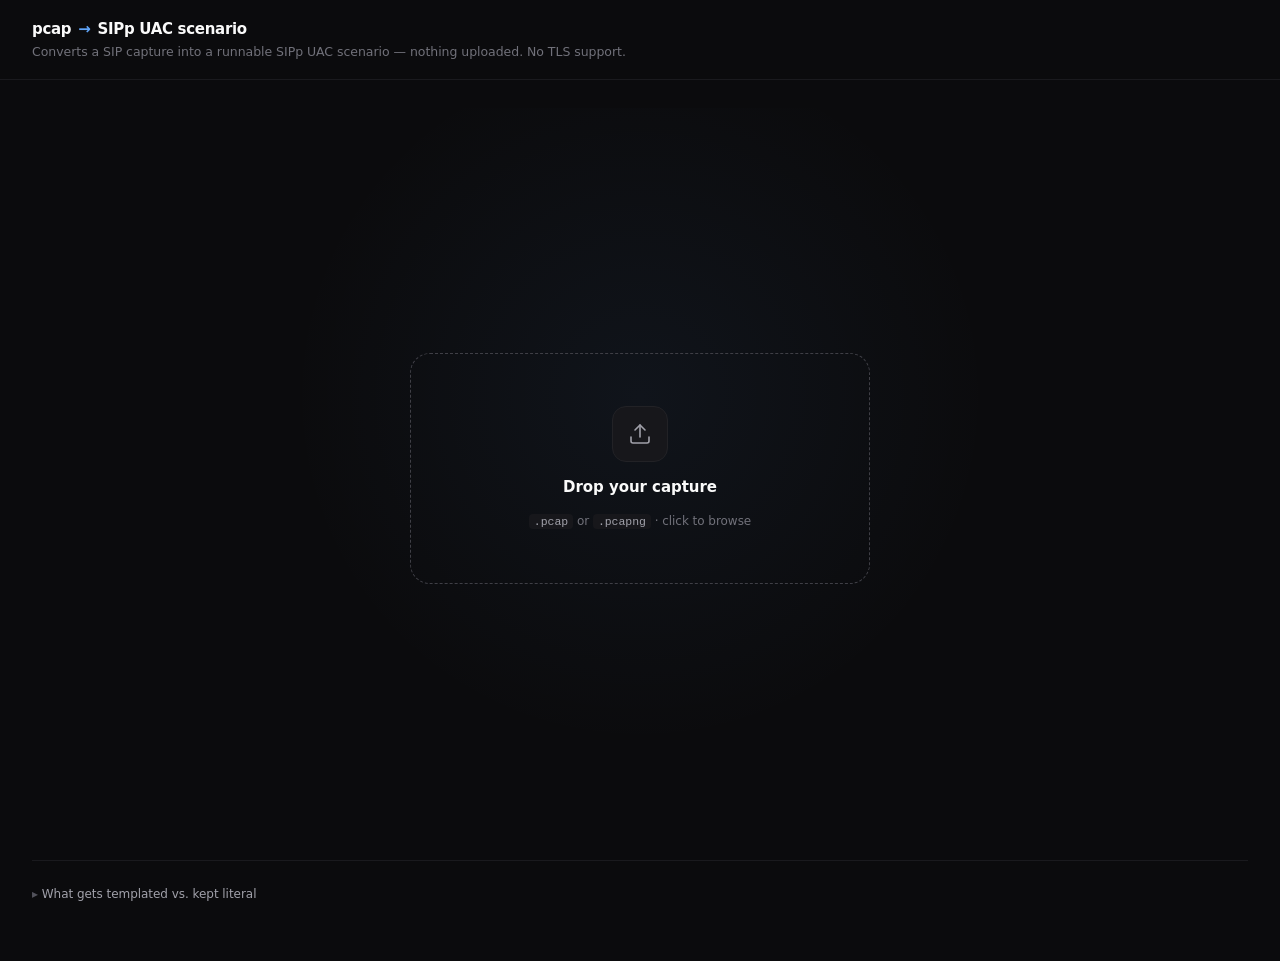
==== commit bfd30802: "added UI changs" ====
--- a/index.html
+++ b/index.html
@@ -3,209 +3,128 @@
 <head>
 <meta charset="UTF-8">
 <meta name="viewport" content="width=device-width, initial-scale=1.0">
-<meta http-equiv="Content-Security-Policy" content="default-src 'none'; script-src 'unsafe-inline'; style-src 'unsafe-inline'; img-src data: blob:; connect-src 'none'; base-uri 'none'; form-action 'none'">
+<meta http-equiv="Content-Security-Policy" content="default-src 'none'; script-src 'unsafe-inline'; style-src 'self'; img-src data: blob:; connect-src 'none'; base-uri 'none'; form-action 'none'">
 <title>pcap → SIPp UAC scenario</title>
-<style>
-  :root {
-    --bg: #0f1319; --panel: #161b23; --panel-border: #262e3a;
-    --text: #dce3ec; --text-dim: #7c8a9c; --accent: #d98e3f;
-    --send: #5b9fd6; --recv: #6fae7a; --warn: #d9634f; --info: #c9b46e;
-    --c-invite: #5b9fd6; --c-ack: #8bb8dd; --c-teardown: #d98e3f; --c-indialog: #a98fdb;
-    --c-1xx: #c9b46e; --c-2xx: #6fae7a; --c-err: #d9634f;
-    --mono: ui-monospace, "JetBrains Mono", "SFMono-Regular", Menlo, Consolas, monospace;
-    --sans: -apple-system, "Segoe UI", Roboto, Helvetica, Arial, sans-serif;
-  }
-  * { box-sizing: border-box; }
-  body { margin: 0; background: var(--bg); color: var(--text); font-family: var(--sans); font-size: 14px; line-height: 1.5; }
-  header { padding: 18px 24px; border-bottom: 1px solid var(--panel-border); display: flex; align-items: baseline; gap: 14px; flex-wrap: wrap; }
-  header h1 { font-size: 17px; font-weight: 600; margin: 0; letter-spacing: 0.2px; }
-  header p { margin: 0; color: var(--text-dim); font-size: 13px; }
-  main { padding: 20px 24px; max-width: 1400px; margin: 0 auto; }
-  .dropzone { border: 1px dashed var(--panel-border); border-radius: 4px; padding: 48px 24px; text-align: center; color: var(--text-dim); cursor: pointer; transition: border-color 0.15s, background 0.15s; max-width: 640px; margin: 40px auto; }
-  .dropzone:hover, .dropzone.drag { border-color: var(--accent); background: #171d26; color: var(--text); }
-  .dropzone strong { color: var(--text); }
-  .dropzone input { display: none; }
-  .dropzone .fmt-note { margin-top: 10px; font-size: 12px; color: var(--text-dim); }
-
-  .workspace { display: none; grid-template-columns: 380px 1fr; gap: 18px; align-items: start; }
-  .workspace.active { display: grid; }
-  .ladder-panel { grid-column: 1 / -1; }
-
-  .panel { background: var(--panel); border: 1px solid var(--panel-border); border-radius: 4px; padding: 14px 16px; }
-  .panel h2 { font-size: 12px; text-transform: none; font-weight: 600; color: var(--text-dim); margin: 0 0 10px 0; letter-spacing: 0.2px; }
-
-  .field { margin-bottom: 12px; }
-  .field label { display: block; font-size: 12px; color: var(--text-dim); margin-bottom: 4px; }
-  .field input[type="text"], .field select { width: 100%; background: #0d1117; border: 1px solid var(--panel-border); color: var(--text); padding: 7px 8px; border-radius: 3px; font-family: var(--sans); font-size: 13px; }
-  .field-row { display: grid; grid-template-columns: 1fr 1fr; gap: 10px; }
-  .field-row .field { margin-bottom: 12px; }
-  .field input[readonly] { color: var(--text-dim); cursor: not-allowed; background: #0a0e14; }
-  .field.checkbox { display: flex; align-items: center; gap: 8px; margin-top: 4px; }
-  .field.checkbox label { margin: 0; font-size: 12.5px; color: var(--text); }
-  .field.checkbox input { margin: 0; }
-
-  .stats { display: grid; grid-template-columns: repeat(auto-fit, minmax(120px, 1fr)); gap: 10px; }
-  .stat-item { padding: 8px 10px; background: #0d1117; border: 1px solid var(--panel-border); border-radius: 3px; }
-  .stat-label { font-size: 10px; color: var(--text-dim); text-transform: uppercase; letter-spacing: 0.6px; }
-  .stat-value { font-family: var(--mono); font-size: 15px; color: var(--text); margin-top: 2px; }
-  .stat-value .sub { font-size: 11px; color: var(--text-dim); margin-left: 4px; }
-
-  .diag { margin-top: 14px; padding: 10px 12px; border-radius: 3px; background: #1a1810; border: 1px solid #3a3320; font-size: 12px; color: #d8cfa2; display: none; }
-  .diag.active { display: block; }
-  .diag-head { display: flex; justify-content: space-between; align-items: center; margin-bottom: 6px; }
-  .diag h3 { margin: 0; font-size: 11px; font-weight: 600; color: var(--info); text-transform: uppercase; letter-spacing: 0.6px; }
-  .diag-export { background: transparent; border: 1px solid #4a4025; color: var(--info); padding: 2px 8px; font-size: 11px; cursor: pointer; border-radius: 2px; font-family: var(--sans); }
-  .diag-export:hover { background: #262218; }
-  .diag ul { margin: 0; padding-left: 16px; }
-  .diag li { margin-bottom: 3px; line-height: 1.4; }
-  .diag code { font-family: var(--mono); background: #262218; padding: 0 3px; border-radius: 2px; }
-
-  .ladder-container { background: #0d1117; border: 1px solid var(--panel-border); border-radius: 3px; padding: 10px; max-height: 620px; overflow-y: auto; }
-  .ladder-container svg { display: block; }
-  .ladder-container svg text { font-family: var(--mono); user-select: none; }
-  .ladder-row-hit { cursor: pointer; }
-  .ladder-row-hit:hover { fill: rgba(217, 142, 63, 0.10); }
-
-  .xml-panel { display: flex; flex-direction: column; height: 100%; }
-  .xml-toolbar { display: flex; gap: 8px; margin-bottom: 10px; flex-wrap: wrap; align-items: center; }
-  .xml-filter { flex: 1; min-width: 140px; background: #0d1117; border: 1px solid var(--panel-border); color: var(--text); padding: 6px 8px; border-radius: 3px; font-family: var(--mono); font-size: 12.5px; }
-  .xml-filter:focus { outline: none; border-color: var(--accent); }
-  .xml-match-count { font-size: 11px; color: var(--text-dim); font-family: var(--mono); min-width: 60px; }
-  button { background: #1c222c; border: 1px solid var(--panel-border); color: var(--text); padding: 7px 14px; border-radius: 3px; font-size: 13px; cursor: pointer; font-family: var(--sans); }
-  button:hover { border-color: var(--accent); }
-  button.primary { background: var(--accent); border-color: var(--accent); color: #191307; font-weight: 600; }
-  button.primary:hover { filter: brightness(1.08); }
-  button.ghost { background: transparent; }
-  button.small { padding: 5px 10px; font-size: 12px; }
-
-  pre#xmlOut { font-family: var(--mono); font-size: 12.5px; background: #0d1117; border: 1px solid var(--panel-border); border-radius: 3px; padding: 14px; margin: 0; overflow: auto; max-height: 640px; white-space: pre-wrap; word-break: break-word; }
-  pre#xmlOut mark { background: #4a3a10; color: #ffd07a; padding: 0 1px; border-radius: 2px; }
-
-  .run-cmd { margin-top: 14px; }
-  .run-cmd h3 { margin: 0 0 6px 0; font-size: 11px; font-weight: 600; color: var(--text-dim); text-transform: uppercase; letter-spacing: 0.6px; }
-  .run-cmd pre { font-family: var(--mono); font-size: 12px; background: #0d1117; border: 1px solid var(--panel-border); border-radius: 3px; padding: 10px 12px; margin: 0; overflow: auto; white-space: pre-wrap; word-break: break-all; color: #b8c4d0; }
-  .run-cmd .actions { margin-top: 8px; display: flex; gap: 8px; }
-
-  .error { display: none; background: #2a1414; border: 1px solid var(--warn); color: #f0b3a8; padding: 12px 14px; border-radius: 4px; margin: 20px auto; max-width: 640px; font-size: 13px; }
-  .error.active { display: block; }
-
-  .drawer { display: none; position: fixed; inset: 0; z-index: 100; }
-  .drawer.active { display: block; }
-  .drawer-backdrop { position: absolute; inset: 0; background: rgba(0,0,0,0.65); }
-  .drawer-content { position: absolute; top: 0; right: 0; bottom: 0; width: min(760px, 92vw); background: var(--panel); border-left: 1px solid var(--panel-border); overflow-y: auto; padding: 20px 24px; }
-  .drawer-close { position: absolute; top: 12px; right: 16px; background: transparent; border: 1px solid var(--panel-border); color: var(--text-dim); width: 30px; height: 30px; padding: 0; border-radius: 3px; font-size: 18px; line-height: 1; cursor: pointer; }
-  .drawer-close:hover { color: var(--text); border-color: var(--accent); }
-  .drawer h2 { margin: 0 0 4px 0; font-size: 15px; font-weight: 600; letter-spacing: 0.2px; }
-  .drawer .drawer-sub { color: var(--text-dim); font-family: var(--mono); font-size: 12px; margin-bottom: 16px; }
-  .drawer details { background: #0d1117; border: 1px solid var(--panel-border); border-radius: 3px; margin-bottom: 10px; }
-  .drawer details summary { padding: 8px 12px; cursor: pointer; font-size: 12px; color: var(--text-dim); text-transform: uppercase; letter-spacing: 0.5px; }
-  .drawer details summary:hover { color: var(--text); }
-  .drawer details > pre { font-family: var(--mono); font-size: 12px; padding: 0 12px 12px 12px; margin: 0; white-space: pre-wrap; word-break: break-word; color: #b8c4d0; }
-  .drawer table { width: 100%; border-collapse: collapse; font-family: var(--mono); font-size: 12px; margin: 4px 0 12px 0; }
-  .drawer table th { text-align: left; padding: 4px 12px 4px 12px; font-weight: 600; color: var(--text-dim); font-size: 10.5px; text-transform: uppercase; letter-spacing: 0.5px; border-bottom: 1px solid var(--panel-border); }
-  .drawer table td { padding: 4px 12px; border-bottom: 1px solid #1c222c; vertical-align: top; color: #b8c4d0; word-break: break-all; }
-  .drawer table td:first-child { color: #8b96a6; width: 26%; }
-  .drawer .templ { color: var(--accent); }
-
-  .rules { margin-top: 18px; font-size: 12.5px; color: var(--text-dim); max-width: 1400px; }
-  .rules summary { cursor: pointer; color: var(--text); font-size: 13px; margin-bottom: 8px; }
-  .rules ul { margin: 8px 0 0 0; padding-left: 18px; }
-  .rules li { margin-bottom: 4px; }
-  .rules code { font-family: var(--mono); background: #1c222c; padding: 1px 4px; border-radius: 2px; }
-
-  kbd { font-family: var(--mono); font-size: 11px; background: #1c222c; border: 1px solid var(--panel-border); border-bottom-width: 2px; border-radius: 3px; padding: 1px 5px; }
-</style>
+<link rel="stylesheet" href="style.css">
 </head>
 <body>
 
 <header>
-  <h1>pcap → SIPp UAC scenario</h1>
-  <p>Converts a single-call SIP capture into a runnable SIPp UAC scenario XML — entirely in the browser, nothing uploaded anywhere.</p>
+  <div class="header-text">
+    <h1>pcap <span class="arrow">→</span> SIPp UAC scenario</h1>
+    <p>Converts a SIP capture into a runnable SIPp UAC scenario — nothing uploaded. No TLS support.</p>
+  </div>
+  <button class="ghost small hidden" id="newFileBtn">Load another capture</button>
 </header>
 
+<div class="stats-bar" id="statsBar"></div>
+
+<div class="call-bar" id="callBar">
+  <div class="call-cell call-id-cell hidden" id="callIdField">
+    <div class="call-label-row">
+      <span class="call-label" id="callIdLabel">CALL-ID</span>
+      <span class="call-count" id="callCount"></span>
+    </div>
+    <div class="call-filters hidden" id="callFilterBox">
+      <label><input type="checkbox" id="fltInvite" checked> INVITE <span class="cnt" id="cntInvite"></span></label>
+      <label><input type="checkbox" id="fltRegister"> REGISTER <span class="cnt" id="cntRegister"></span></label>
+      <input type="text" class="filter-input" id="callIdFilter" placeholder="Filter…" autocomplete="off" spellcheck="false">
+    </div>
+    <div class="call-value">
+      <select id="callIdSelect" class="select-input"></select>
+      <button type="button" class="icon-btn" id="copyCallIdBtn" title="Copy Call-ID" aria-label="Copy Call-ID"></button>
+    </div>
+    <div class="call-hint" id="callHint"></div>
+  </div>
+
+  <div class="call-cell flow-cell hidden" id="flowField">
+    <div class="call-label-row">
+      <span class="call-label">FLOW</span>
+    </div>
+    <div class="call-value">
+      <select id="flowSelect" class="select-input"></select>
+    </div>
+  </div>
+
+  <div class="call-cell scenario-cell">
+    <div class="call-label-row">
+      <span class="call-label">SCENARIO NAME</span>
+    </div>
+    <div class="call-value">
+      <input type="text" class="text-input" id="scenarioName" value="">
+    </div>
+  </div>
+
+  <div class="call-cell options-cell">
+    <div class="call-label-row">
+      <span class="call-label">OPTIONS</span>
+    </div>
+    <div class="call-value call-value-stack">
+      <label class="checkbox"><input type="checkbox" id="preserveTiming"> Preserve timing</label>
+      <label class="checkbox"><input type="checkbox" id="synthesizePrack"> Synthesize PRACK</label>
+    </div>
+  </div>
+</div>
+
 <main>
-  <div class="dropzone" id="dropzone">
-    <div><strong>Drop a .pcap / .pcapng file here</strong>, or click to browse</div>
-    <div class="fmt-note">UDP or TCP signaling, no TLS · one Call-ID at a time · if several host pairs share it you pick the UAC → UAS flow · UAC = side that sent the first request of that flow</div>
-    <input type="file" id="fileInput" accept=".pcap,.pcapng">
+  <div class="dropzone-wrap" id="dropzoneWrap">
+    <div class="dropzone" id="dropzone" role="button" tabindex="0" aria-label="Drop a capture file or click to browse">
+      <div class="dz-icon-wrap">
+        <svg viewBox="0 0 24 24" aria-hidden="true">
+          <path d="M21 15v4a2 2 0 0 1-2 2H5a2 2 0 0 1-2-2v-4"/>
+          <polyline points="17 8 12 3 7 8"/>
+          <line x1="12" y1="3" x2="12" y2="15"/>
+        </svg>
+      </div>
+      <h3 class="dz-title">Drop your capture</h3>
+      <p class="dz-subtitle"><code>.pcap</code> or <code>.pcapng</code> · click to browse</p>
+      <input type="file" id="fileInput" accept=".pcap,.pcapng">
+    </div>
   </div>
 
   <div class="error" id="errorBox"></div>
 
   <div class="workspace" id="workspace">
-
-    <div class="panel">
-      <h2>Call</h2>
-      <div class="field" id="callIdField" style="display:none;">
-        <label for="callIdSelect">Call-ID (multiple detected)</label>
-        <select id="callIdSelect"></select>
+    <div class="panel notes-panel">
+      <div class="panel-head">
+        <h2 class="panel-title">Generation notes</h2>
       </div>
-      <div class="field" id="flowField" style="display:none;">
-        <label for="flowSelect">UAC → UAS flow (several host pairs share this Call-ID)</label>
-        <select id="flowSelect"></select>
-      </div>
-      <div class="field">
-        <label for="scenarioName">Scenario name</label>
-        <input type="text" id="scenarioName" value="">
-      </div>
-      <div class="field checkbox">
-        <input type="checkbox" id="preserveTiming">
-        <label for="preserveTiming">Preserve inter-message timing as <code>&lt;pause&gt;</code> blocks</label>
-      </div>
-      <div class="field checkbox">
-        <input type="checkbox" id="synthesizePrack">
-        <label for="synthesizePrack">Synthesize PRACK for reliable 183s that have none (opt-in)</label>
+      <div class="notes-content">
+        <ul id="diagList" class="notes-list"></ul>
+        <div id="diagEmpty" class="notes-empty">
+          <div class="notes-empty-icon">
+            <svg viewBox="0 0 24 24" aria-hidden="true">
+              <polyline points="20 6 9 17 4 12"/>
+            </svg>
+          </div>
+          <p class="notes-empty-title">Clean capture</p>
+          <p class="notes-empty-sub">No warnings or notes</p>
+        </div>
       </div>
     </div>
 
-    <div class="panel">
-      <h2>Statistics</h2>
-      <div class="stats" id="statsBox"></div>
-    </div>
-
     <div class="panel ladder-panel">
-      <h2>Ladder</h2>
+      <div class="panel-head">
+        <h2 class="panel-title">Ladder</h2>
+      </div>
       <div class="ladder-container" id="ladderContainer"></div>
     </div>
 
-    <div class="panel">
-      <h2>Target &amp; run</h2>
-      <div class="field">
-        <label for="remoteAddr">Remote address</label>
-        <input type="text" id="remoteAddr" placeholder="e.g. 10.0.0.5">
-      </div>
-      <div class="field-row">
-        <div class="field">
-          <label for="remotePort">Port</label>
-          <input type="text" id="remotePort" value="5060">
-        </div>
-        <div class="field">
-          <label for="attempts">Attempts</label>
-          <input type="text" id="attempts" value="1">
-        </div>
-      </div>
-      <div class="field">
-        <label for="transport">Transport (from capture)</label>
-        <input type="text" id="transport" readonly>
-      </div>
-      <div class="field"><label>Generate scenario as</label></div>
-      <div class="field checkbox"><input type="radio" name="transportOverride" id="tAuto" value="" checked><label for="tAuto">As captured</label></div>
-      <div class="field checkbox"><input type="radio" name="transportOverride" id="tUdp" value="UDP"><label for="tUdp">UDP (Via, <code>;transport=</code> params, run command)</label></div>
-      <div class="field checkbox"><input type="radio" name="transportOverride" id="tTcp" value="TCP"><label for="tTcp">TCP (Via, <code>;transport=</code> params, run command <code>-t t1</code>)</label></div>
-      <div class="diag" id="diagBox">
-        <div class="diag-head">
-          <h3>Generation notes</h3>
-          <button class="diag-export" id="exportDiagBtn" title="Download diagnostics as Markdown">Export .md</button>
-        </div>
-        <ul id="diagList"></ul>
-      </div>
-    </div>
-
     <div class="panel xml-panel">
       <div class="xml-toolbar">
-        <button class="primary" id="downloadBtn">Download scenario.xml</button>
+        <button class="primary" id="downloadBtn">
+          <svg viewBox="0 0 24 24" aria-hidden="true"><path d="M21 15v4a2 2 0 0 1-2 2H5a2 2 0 0 1-2-2v-4"/><polyline points="7 10 12 15 17 10"/><line x1="12" y1="15" x2="12" y2="3"/></svg>
+          Download scenario.xml
+        </button>
         <button class="ghost" id="copyBtn">Copy</button>
-        <input type="text" class="xml-filter" id="xmlFilter" placeholder="Filter / highlight lines…">
+        <span class="toolbar-spacer"></span>
+        <span class="toolbar-label">Transport</span>
+        <div class="segmented">
+          <label><input type="radio" name="transportOverride" value="" checked><span>Captured</span></label>
+          <label><input type="radio" name="transportOverride" value="UDP"><span>UDP</span></label>
+          <label><input type="radio" name="transportOverride" value="TCP"><span>TCP</span></label>
+        </div>
+        <input type="text" class="xml-filter" id="xmlFilter" placeholder="Filter…">
         <span class="xml-match-count" id="xmlMatchCount"></span>
       </div>
       <pre id="xmlOut"></pre>
@@ -218,7 +137,6 @@
         </div>
       </div>
     </div>
-
   </div>
 
   <details class="rules">
@@ -236,6 +154,7 @@
       <li>Once <code>Record-Route</code> is seen on a ≥180 response, subsequent in-dialog UAC sends include the SIPp <code>[routes]</code> pseudo-header (except CANCEL and ACK-to-non-2xx).</li>
       <li>SDP <code>o=</code>/<code>c=</code> IP → <code>[media_ip]</code>; <code>m=</code> ports → <code>[media_port]</code> / <code>[media_port_N]</code>; <code>a=rtcp:</code> templated to match.</li>
       <li>If the capture is truncated at an INVITE final response, an ACK is synthesized.</li>
+      <li>IPv4 and IPv6 fragments are reassembled before SIP parsing; truncated messages (Content-Length &gt; captured body) are flagged in Generation notes.</li>
       <li>Timing preservation (optional, off by default) prepends a <code>&lt;pause milliseconds="N"/&gt;</code> before each message whose delta to its predecessor was ≥ 5 ms. Capped at 5000 ms per pause.</li>
     </ul>
   </details>
@@ -268,11 +187,24 @@
 }
 
 function parseCaptureFile(buf) {
+  if (buf.byteLength >= 32) {
+    const probe = new Uint8Array(buf, 0, Math.min(256, buf.byteLength));
+    let text = '', printable = 0;
+    for (const b of probe) {
+      if (b === 9 || b === 10 || b === 13) { text += ' '; printable++; }
+      else if (b >= 32 && b < 127) { text += String.fromCharCode(b); printable++; }
+      else text += ' ';
+    }
+    if (printable / probe.length > 0.9 &&
+        /(?:No\.\s+Time\s+Source|Frame\s+\d+:\s+Packet|Ethernet II|Internet Protocol Version)/.test(text)) {
+      throw new Error('This file is a Wireshark text dissection (plain-text export), not a binary capture. In Wireshark choose File → Export Specified Packets… → save as .pcap or .pcapng, then try again.');
+    }
+  }
   const dv = new DataView(buf);
   const magic = dv.getUint32(0, false);
   if (magic === 0xa1b2c3d4 || magic === 0xd4c3b2a1 || magic === 0xa1b23c4d || magic === 0x4d3cb2a1) return parseClassicPcap(buf);
   if (magic === 0x0a0d0d0a) return parsePcapng(buf);
-  throw new Error('Not a recognized pcap/pcapng file (bad magic number). Make sure this is a raw .pcap or .pcapng capture.');
+  throw new Error('Not a recognized pcap/pcapng file (bad magic number). Export the capture from Wireshark as File → Export Specified Packets… → .pcap or .pcapng, then try again.');
 }
 
 function parseClassicPcap(buf) {
@@ -365,13 +297,142 @@
   return parts.join(':');
 }
 
-
-/*
- * Reassemble IPv6 fragments before transport parsing. Fragmented UDP SIP
- * messages otherwise never reach the UDP parser because IPv6 Next Header is
- * 44 (Fragment), not 17 (UDP). Handles Ethernet/VLAN, Linux cooked and raw-IP
- * captures, plus extension headers before the Fragment header.
- */
+function reassembleIpv4Fragments(packets, diagnostics) {
+  const groups = new Map();
+  const fragmentedIndexes = new Set();
+
+  function locateFragment(pkt) {
+    const data = pkt.data;
+    const dv = new DataView(data.buffer, data.byteOffset, data.byteLength);
+    let off = 0, etherType = null;
+    if (pkt.linkType === 1) {
+      if (data.length < 14) return null;
+      etherType = dv.getUint16(12, false);
+      off = 14;
+      while (etherType === 0x8100 || etherType === 0x88a8 || etherType === 0x9100) {
+        if (off + 4 > data.length) return null;
+        etherType = dv.getUint16(off + 2, false);
+        off += 4;
+      }
+    } else if (pkt.linkType === 113) {
+      if (data.length < 16) return null;
+      etherType = dv.getUint16(14, false);
+      off = 16;
+    } else if (pkt.linkType === 101) {
+      if (!data.length) return null;
+      etherType = (dv.getUint8(0) >> 4) === 4 ? 0x0800 : null;
+    } else return null;
+
+    if (etherType !== 0x0800 || off + 20 > data.length) return null;
+    const ipOff = off;
+    const verIhl = dv.getUint8(ipOff);
+    if ((verIhl >> 4) !== 4) return null;
+    const ihl = (verIhl & 0x0f) * 4;
+    if (ihl < 20 || ipOff + ihl > data.length) return null;
+    const totalLen = dv.getUint16(ipOff + 2, false);
+    if (totalLen < ihl) return null;
+    const identification = dv.getUint16(ipOff + 4, false);
+    const flagsFrag = dv.getUint16(ipOff + 6, false);
+    const moreFragments = (flagsFrag & 0x2000) !== 0;
+    const fragmentOffset = (flagsFrag & 0x1fff) * 8;
+    if (!moreFragments && fragmentOffset === 0) return null;
+    const proto = dv.getUint8(ipOff + 9);
+    const src = ipv4ToStr(dv, ipOff + 12);
+    const dst = ipv4ToStr(dv, ipOff + 16);
+    const payloadOff = ipOff + ihl;
+    const payloadEnd = Math.min(data.length, ipOff + totalLen);
+    if (payloadEnd < payloadOff) return null;
+    const payload = data.slice(payloadOff, payloadEnd);
+    return {
+      key: `${src}|${dst}|${identification}|${proto}`,
+      ipOff, ihl, src, dst, proto, identification,
+      fragmentOffset, moreFragments, payload, pkt
+    };
+  }
+
+  packets.forEach((pkt, index) => {
+    const info = locateFragment(pkt);
+    if (!info) return;
+    fragmentedIndexes.add(index);
+    let group = groups.get(info.key);
+    if (!group) {
+      group = {
+        key: info.key, firstIndex: index, firstPkt: pkt,
+        ipOff: info.ipOff, ihl: info.ihl,
+        chunks: [], indexes: [], totalLength: null,
+        linkPrefix: null, ipHeader: null
+      };
+      groups.set(info.key, group);
+    }
+    group.firstIndex = Math.min(group.firstIndex, index);
+    if (index === group.firstIndex) group.firstPkt = pkt;
+    group.indexes.push(index);
+    group.chunks.push({ offset: info.fragmentOffset, bytes: info.payload });
+    if (info.fragmentOffset === 0) {
+      group.linkPrefix = pkt.data.slice(0, info.ipOff);
+      group.ipHeader = pkt.data.slice(info.ipOff, info.ipOff + info.ihl);
+      group.ihl = info.ihl;
+    }
+    if (!info.moreFragments) group.totalLength = info.fragmentOffset + info.payload.length;
+  });
+
+  if (!groups.size) return packets;
+
+  const replacementAt = new Map();
+  let rebuilt = 0, incomplete = 0;
+  for (const group of groups.values()) {
+    if (!group.ipHeader || group.totalLength == null ||
+        group.totalLength < 0 || group.totalLength > 65535 - group.ihl) {
+      incomplete++;
+      continue;
+    }
+    const payload = new Uint8Array(group.totalLength);
+    const covered = new Uint8Array(group.totalLength);
+    let coveredCount = 0;
+    for (const chunk of group.chunks) {
+      if (chunk.offset + chunk.bytes.length > group.totalLength) continue;
+      for (let j = 0; j < chunk.bytes.length; j++) {
+        const at = chunk.offset + j;
+        if (!covered[at]) { covered[at] = 1; coveredCount++; }
+        payload[at] = chunk.bytes[j];
+      }
+    }
+    if (coveredCount !== group.totalLength) { incomplete++; continue; }
+
+    const ipHeaderCopy = new Uint8Array(group.ipHeader);
+    const ipDv = new DataView(ipHeaderCopy.buffer);
+    const flagsFrag = ipDv.getUint16(6, false);
+    ipDv.setUint16(6, flagsFrag & ~0x2000 & ~0x1fff, false);
+    ipDv.setUint16(2, group.ihl + group.totalLength, false);
+    ipDv.setUint16(10, 0, false);
+    let sum = 0;
+    for (let i = 0; i < group.ihl; i += 2) sum += ipDv.getUint16(i, false);
+    while (sum >> 16) sum = (sum & 0xffff) + (sum >> 16);
+    ipDv.setUint16(10, ~sum & 0xffff, false);
+
+    const combined = new Uint8Array(group.linkPrefix.length + group.ihl + group.totalLength);
+    combined.set(group.linkPrefix, 0);
+    combined.set(ipHeaderCopy, group.linkPrefix.length);
+    combined.set(payload, group.linkPrefix.length + group.ihl);
+
+    replacementAt.set(group.firstIndex, {
+      ts: group.firstPkt.ts,
+      linkType: group.firstPkt.linkType,
+      data: combined
+    });
+    rebuilt++;
+  }
+
+  const result = [];
+  packets.forEach((pkt, index) => {
+    if (!fragmentedIndexes.has(index)) result.push(pkt);
+    else if (replacementAt.has(index)) result.push(replacementAt.get(index));
+  });
+  if (rebuilt) diagnostics.push("Reassembled " + rebuilt + " fragmented IPv4 datagram(s) before SIP parsing.");
+  if (incomplete) diagnostics.push("WARNING: " + incomplete + " fragmented IPv4 datagram(s) could not be fully reassembled; the SIP messages inside them were skipped because at least one fragment is missing (common when the capture snaplen is smaller than the MTU).");
+  return result;
+}
+
 function reassembleIpv6Fragments(packets, diagnostics) {
   const groups = new Map();
   const fragmentedIndexes = new Set();
@@ -423,8 +484,6 @@
           payload: data.slice(cursor + 8, ipEnd), pkt
         };
       }
-
-      // Hop-by-Hop, Routing, Destination Options, Mobility, HIP and Shim6.
       if (next === 0 || next === 43 || next === 60 || next === 135 || next === 139 || next === 140) {
         if (cursor + 2 > ipEnd) return null;
         const extLen = (dv.getUint8(cursor + 1) + 1) * 8;
@@ -434,7 +493,6 @@
         cursor += extLen;
         continue;
       }
-      // Authentication Header (AH).
       if (next === 51) {
         if (cursor + 2 > ipEnd) return null;
         const extLen = (dv.getUint8(cursor + 1) + 2) * 4;
@@ -491,10 +549,7 @@
         payload[at] = chunk.bytes[j];
       }
     }
-    if (coveredCount !== total) {
-      incomplete++;
-      continue;
-    }
+    if (coveredCount !== total) { incomplete++; continue; }
 
     const combined = new Uint8Array(group.prefix.length + total);
     combined.set(group.prefix, 0);
@@ -548,13 +603,20 @@
   if (etherType === 0x0800) {
     if (off + 20 > data.byteLength) return null;
     const verIhl = dv.getUint8(off);
+    if ((verIhl >> 4) !== 4) return null;
     const ihl = (verIhl & 0x0f) * 4;
+    if (ihl < 20 || off + ihl > data.byteLength) return null;
     proto = dv.getUint8(off + 9);
     srcIp = ipv4ToStr(dv, off + 12);
     dstIp = ipv4ToStr(dv, off + 16);
+    const flagsFrag = dv.getUint16(off + 6, false);
+    const moreFragments = (flagsFrag & 0x2000) !== 0;
+    const fragmentOffset = (flagsFrag & 0x1fff) * 8;
+    if (moreFragments || fragmentOffset !== 0) return null;
     const totalLen = dv.getUint16(off + 2, false);
+    if (totalLen < ihl) return null;
     payloadOff = off + ihl;
-    payloadLen = totalLen > ihl ? totalLen - ihl : (data.byteLength - payloadOff);
+    payloadLen = Math.min(totalLen - ihl, data.byteLength - payloadOff);
   } else if (etherType === 0x86dd) {
     if (off + 40 > data.byteLength) return null;
     srcIp = ipv6ToStr(dv, off + 8);
@@ -564,7 +626,6 @@
     payloadOff = off + 40;
     let extensionGuard = 0;
     while (extensionGuard++ < 16 && payloadOff < ipEnd) {
-      // Hop-by-Hop, Routing, Destination Options, Mobility, HIP and Shim6.
       if (proto === 0 || proto === 43 || proto === 60 || proto === 135 || proto === 139 || proto === 140) {
         if (payloadOff + 2 > ipEnd) return null;
         const extLen = (dv.getUint8(payloadOff + 1) + 1) * 8;
@@ -572,14 +633,12 @@
         proto = dv.getUint8(payloadOff);
         payloadOff += extLen;
       } else if (proto === 51) {
-        // Authentication Header (AH).
         if (payloadOff + 2 > ipEnd) return null;
         const extLen = (dv.getUint8(payloadOff + 1) + 2) * 4;
         if (payloadOff + extLen > ipEnd) return null;
         proto = dv.getUint8(payloadOff);
         payloadOff += extLen;
       } else if (proto === 44) {
-        // Unreassembled fragment: do not mistake fragment bytes for UDP/TCP.
         return null;
       } else break;
     }
@@ -605,7 +664,8 @@
     const bodyOff = payloadOff + hdrLen;
     const availableLen = payloadLen == null ? data.byteLength - bodyOff : payloadLen - hdrLen;
     const bodyLen = Math.max(0, Math.min(availableLen, data.byteLength - bodyOff));
-    return { proto: 'TCP', srcIp, dstIp, srcPort, dstPort, seq, payload: data.subarray(bodyOff, bodyOff + bodyLen) };
+    const flags = dv.getUint8(payloadOff + 13);
+    return { proto: 'TCP', srcIp, dstIp, srcPort, dstPort, seq, flags, payload: data.subarray(bodyOff, bodyOff + bodyLen) };
   }
   return null;
 }
@@ -614,99 +674,162 @@
 function bytesToStr(u8) { return decoder.decode(u8); }
 
 function looksLikeSip(u8) {
-  const s = bytesToStr(u8.subarray(0, Math.min(20, u8.length)));
-  return /^SIP\/2\.0/.test(s) ||
-         /^(INVITE|ACK|BYE|CANCEL|OPTIONS|REGISTER|PRACK|UPDATE|INFO|SUBSCRIBE|NOTIFY|REFER|MESSAGE|PUBLISH)\s/.test(s);
-}
-
-function splitSipMessages(streamBytes) {
-  const messages = [];
-  let buf = streamBytes;
-  while (buf.length > 0) {
-    let sepIdx = -1;
-    for (let i = 0; i + 4 <= buf.length; i++) {
-      if (buf[i] === 13 && buf[i + 1] === 10 && buf[i + 2] === 13 && buf[i + 3] === 10) { sepIdx = i; break; }
-    }
-    if (sepIdx === -1) break;
-    const headerBlock = bytesToStr(buf.subarray(0, sepIdx));
+  const s = bytesToStr(u8.subarray(0, Math.min(1024, u8.length)));
+  return /^SIP\/2\.0/.test(s) || /^[A-Z][A-Z0-9_.+-]* \S+ SIP\/2\.0\r?\n/.test(s);
+}
+
+const SIP_START_RE = /(?:SIP\/2\.0 \d{3}|[A-Z][A-Z0-9_.+-]* \S+ SIP\/2\.0\r?\n)/y;
+
+function splitSipMessages(streamBytes, opts) {
+  const stream = !!(opts && opts.stream);
+  const text = bytesToStr(streamBytes);
+  const n = text.length;
+  const msgs = [];
+  let pos = 0, skipped = 0, incomplete = null;
+  const startsAt = i => { SIP_START_RE.lastIndex = i; return SIP_START_RE.test(text); };
+  while (pos < n) {
+    if (stream) {
+      while (pos < n && (text.charCodeAt(pos) === 13 || text.charCodeAt(pos) === 10)) pos++;
+      if (pos >= n) break;
+      if (!startsAt(pos)) {
+        let next = -1;
+        for (let i = text.indexOf('\n', pos); i !== -1; i = text.indexOf('\n', i + 1)) {
+          if (startsAt(i + 1)) { next = i + 1; break; }
+        }
+        if (next === -1) { skipped += n - pos; break; }
+        skipped += next - pos;
+        pos = next;
+        continue;
+      }
+    }
+    const sepIdx = text.indexOf('\r\n\r\n', pos);
+    if (sepIdx === -1) { if (stream) incomplete = { offset: pos, missing: null }; break; }
     let contentLength = 0;
-    for (const line of headerBlock.split('\r\n')) {
+    for (const line of text.slice(pos, sepIdx).split('\r\n')) {
       if (/^(content-length|l)\s*:/i.test(line)) {
         const v = line.split(':')[1];
         contentLength = parseInt((v || '0').trim(), 10) || 0;
         break;
       }
     }
-    const bodyStart = sepIdx + 4;
-    const msgEnd = Math.min(bodyStart + contentLength, buf.length);
-    messages.push(buf.subarray(0, msgEnd));
-    buf = buf.subarray(msgEnd);
-  }
-  return messages;
+    let msgEnd = sepIdx + 4 + contentLength;
+    if (msgEnd > n) {
+      if (stream) { incomplete = { offset: pos, missing: msgEnd - n }; break; }
+      msgEnd = n;
+    }
+    msgs.push({ bytes: streamBytes.subarray(pos, msgEnd), offset: pos });
+    pos = msgEnd;
+  }
+  return { msgs, skipped, incomplete };
 }
 
 function extractSipMessages(packets, diagnostics) {
+  packets = reassembleIpv4Fragments(packets, diagnostics);
   packets = reassembleIpv6Fragments(packets, diagnostics);
   const flows = new Map();
+  const conns = new Map();
   for (const pkt of packets) {
     const tp = extractTransportPacket(pkt);
-    if (!tp || !tp.payload || tp.payload.length === 0) continue;
+    if (!tp) continue;
+    let epoch = 0;
+    if (tp.proto === 'TCP') {
+      const tuple = `${tp.srcIp}|${tp.srcPort}|${tp.dstIp}|${tp.dstPort}`;
+      let st = conns.get(tuple);
+      if (!st) { st = { epoch: 0, hasData: false, synSeq: null }; conns.set(tuple, st); }
+      if (tp.flags & 0x02) {
+        const isn = tp.seq >>> 0;
+        if (st.synSeq !== null ? st.synSeq !== isn : st.hasData) { st.epoch++; st.hasData = false; }
+        st.synSeq = isn;
+      }
+      epoch = st.epoch;
+      if (tp.payload && tp.payload.length) st.hasData = true;
+    }
+    if (!tp.payload || tp.payload.length === 0) continue;
     if (tp.proto === 'UDP' && !looksLikeSip(tp.payload)) continue;
-    const key = `${tp.srcIp}|${tp.srcPort}|${tp.dstIp}|${tp.dstPort}|${tp.proto}`;
-    if (!flows.has(key)) flows.set(key, { srcIp: tp.srcIp, srcPort: tp.srcPort, dstIp: tp.dstIp, dstPort: tp.dstPort, proto: tp.proto, pkts: [] });
+    const key = `${tp.srcIp}|${tp.srcPort}|${tp.dstIp}|${tp.dstPort}|${tp.proto}|${epoch}`;
+    if (!flows.has(key)) flows.set(key, { srcIp: tp.srcIp, srcPort: tp.srcPort, dstIp: tp.dstIp, dstPort: tp.dstPort, proto: tp.proto, epoch, pkts: [] });
     flows.get(key).pkts.push({ ts: pkt.ts, seq: tp.seq, payload: tp.payload });
   }
   const out = [];
   for (const flow of flows.values()) {
     if (flow.proto === 'UDP') {
       for (const p of flow.pkts) {
-        for (const m of splitSipMessages(p.payload)) {
-          if (looksLikeSip(m)) out.push({ ts: p.ts, srcIp: flow.srcIp, srcPort: flow.srcPort, dstIp: flow.dstIp, dstPort: flow.dstPort, proto: flow.proto, raw: m });
+        for (const m of splitSipMessages(p.payload).msgs) {
+          if (looksLikeSip(m.bytes)) out.push({ ts: p.ts, srcIp: flow.srcIp, srcPort: flow.srcPort, dstIp: flow.dstIp, dstPort: flow.dstPort, proto: flow.proto, raw: m.bytes });
         }
       }
     } else {
-      const sorted = flow.pkts.slice().sort((a, b) => (a.seq || 0) - (b.seq || 0));
-      const accepted = [];
-      const seenRanges = [];
-      let droppedDup = 0, gapDetected = false;
+      const firstByTime = flow.pkts.slice().sort((a, b) => a.ts - b.ts)[0];
+      const baseSeq = firstByTime ? (firstByTime.seq >>> 0) : 0;
+      const seqOffset = p => ((p.seq >>> 0) - baseSeq) | 0;
+      const sorted = flow.pkts.slice().sort((a, b) => seqOffset(a) - seqOffset(b) || a.ts - b.ts);
+      const runs = [];
+      let run = null;
+      let droppedDup = 0, trimmedOverlap = 0, gapDetected = false;
+
       for (const p of sorted) {
-        const s = p.seq >>> 0, e = s + p.payload.length;
-        let covered = false;
-        for (const [rs, re] of seenRanges) if (s >= rs && e <= re) { covered = true; break; }
-        if (covered) { droppedDup++; continue; }
-        if (seenRanges.length) {
-          const high = Math.max(...seenRanges.map(r => r[1]));
-          if (s > high) gapDetected = true;
+        const start = seqOffset(p);
+        const bytes = p.payload;
+        if (!bytes || !bytes.length) continue;
+        const end = start + bytes.length;
+
+        if (!run) {
+          run = { start, end: start, chunks: [] };
+          runs.push(run);
         }
-        seenRanges.push([s, e]);
-        accepted.push(p);
-      }
-      if (droppedDup > 0) diagnostics.push(`TCP flow ${flow.srcIp}:${flow.srcPort}→${flow.dstIp}:${flow.dstPort}: dropped ${droppedDup} duplicate segment(s).`);
-      if (gapDetected) diagnostics.push(`TCP flow ${flow.srcIp}:${flow.srcPort}→${flow.dstIp}:${flow.dstPort}: gap in sequence numbers — reassembly may be incomplete.`);
-      const totalLen = accepted.reduce((n, p) => n + p.payload.length, 0);
-      const stream = new Uint8Array(totalLen);
-      const packetRanges = [];
-      let o = 0;
-      for (const p of accepted) {
-        packetRanges.push({ start: o, end: o + p.payload.length, ts: p.ts });
-        stream.set(p.payload, o);
-        o += p.payload.length;
-      }
-      const tsAtOffset = (off) => {
-        for (const r of packetRanges) if (off >= r.start && off < r.end) return r.ts;
-        return packetRanges.length ? packetRanges[packetRanges.length - 1].ts : 0;
-      };
-      let msgOffset = 0;
-      for (const msg of splitSipMessages(stream)) {
-        if (looksLikeSip(msg)) {
-          out.push({
-            ts: tsAtOffset(msgOffset),
-            srcIp: flow.srcIp, srcPort: flow.srcPort,
-            dstIp: flow.dstIp, dstPort: flow.dstPort,
-            proto: flow.proto, raw: msg
-          });
+        if (start > run.end) {
+          gapDetected = true;
+          run = { start, end: start, chunks: [] };
+          runs.push(run);
         }
-        msgOffset += msg.length;
+        if (end <= run.end) {
+          droppedDup++;
+          continue;
+        }
+        const overlap = Math.max(0, run.end - start);
+        if (overlap > 0) trimmedOverlap++;
+        const tail = bytes.subarray(overlap);
+        if (tail.length) {
+          run.chunks.push({ bytes: tail, ts: p.ts, start: run.end, end: run.end + tail.length });
+          run.end += tail.length;
+        }
+      }
+
+      const tag = `TCP flow ${flow.srcIp}:${flow.srcPort}→${flow.dstIp}:${flow.dstPort}${flow.epoch ? ` (connection #${flow.epoch + 1} on this 4-tuple)` : ''}`;
+      if (droppedDup > 0) diagnostics.push(`${tag}: ignored ${droppedDup} fully covered duplicate/overlap segment(s).`);
+      if (trimmedOverlap > 0) diagnostics.push(`${tag}: trimmed overlapping bytes in ${trimmedOverlap} segment(s).`);
+      if (gapDetected) diagnostics.push(`WARNING: ${tag}: sequence gap detected; parsing contiguous stream regions separately to avoid joining bytes across the gap.`);
+
+      for (const region of runs) {
+        if (!region.chunks.length) continue;
+        const totalLen = region.chunks.reduce((n, c) => n + c.bytes.length, 0);
+        const stream = new Uint8Array(totalLen);
+        const packetRanges = [];
+        let o = 0;
+        for (const c of region.chunks) {
+          stream.set(c.bytes, o);
+          packetRanges.push({ start: o, end: o + c.bytes.length, ts: c.ts });
+          o += c.bytes.length;
+        }
+        const tsAtOffset = off => {
+          for (const r of packetRanges) if (off >= r.start && off < r.end) return r.ts;
+          return packetRanges.length ? packetRanges[packetRanges.length - 1].ts : 0;
+        };
+        const res = splitSipMessages(stream, { stream: true });
+        for (const m of res.msgs) {
+          if (looksLikeSip(m.bytes)) {
+            out.push({
+              ts: tsAtOffset(m.offset),
+              srcIp: flow.srcIp, srcPort: flow.srcPort,
+              dstIp: flow.dstIp, dstPort: flow.dstPort,
+              proto: flow.proto, raw: m.bytes
+            });
+          }
+        }
+        if (res.msgs.length || res.incomplete) {
+          if (res.skipped > 0) diagnostics.push(`WARNING: ${tag}: discarded ${res.skipped} byte(s) that were not on a SIP message boundary (capture began mid-message or a segment was lost); re-synchronised on the next SIP start line.`);
+          if (res.incomplete) diagnostics.push(`WARNING: ${tag}: the last SIP message is incomplete (${res.incomplete.missing == null ? 'end of headers not seen' : res.incomplete.missing + ' body byte(s) missing'}) because the capture ended or a segment was lost; it was dropped rather than shown truncated.`);
+        }
       }
     }
   }
@@ -718,7 +841,8 @@
   const text = bytesToStr(entry.raw);
   const sepIdx = text.indexOf('\r\n\r\n');
   const head = sepIdx === -1 ? text : text.slice(0, sepIdx);
-  const body = sepIdx === -1 ? '' : text.slice(sepIdx + 4).replace(/\s+$/, '');
+  const rawBody = sepIdx === -1 ? '' : text.slice(sepIdx + 4);
+  const body = rawBody.replace(/\s+$/, '');
   const rawLines = head.split(/\r\n|\r|\n/);
   const lines = [];
   for (const line of rawLines) {
@@ -758,9 +882,24 @@
     const m = vias[0].match(/^SIP\/2\.0\/(\S+)/i);
     return m ? m[1].toUpperCase() : (entry.proto || 'UDP');
   }
+
+  let declaredLength = null;
+  for (const [, canon, value] of headers) {
+    if (canon === 'content-length') {
+      const n = parseInt(value, 10);
+      if (!Number.isNaN(n)) declaredLength = n;
+      break;
+    }
+  }
+  const capturedBodyLength = rawBody.length;
+  const truncated = declaredLength !== null && capturedBodyLength < declaredLength;
+
   return { ts: entry.ts, srcIp: entry.srcIp, srcPort: entry.srcPort, dstIp: entry.dstIp, dstPort: entry.dstPort,
     transport: entry.proto || 'UDP', startLine, headers, body, rawText: text, isResponse, method, statusCode, reason,
-    cseqNum, cseqMethod, get, branch, getViaList, viaTransport, synthesized: !!entry.synthesized };
+    cseqNum, cseqMethod, get, branch, getViaList, viaTransport, synthesized: !!entry.synthesized,
+    declaredContentLength: declaredLength,
+    actualBodyLength: capturedBodyLength,
+    truncated };
 }
 
 function xmlEscape(s) { return s.replace(/&/g, '&amp;').replace(/</g, '&lt;').replace(/>/g, '&gt;'); }
@@ -921,8 +1060,6 @@
   return msg;
 }
 
-// A PRACK acknowledges a reliable provisional when its RAck carries that response's RSeq and the INVITE CSeq.
-// (Its own CSeq is INVITE-CSeq+n, so comparing CSeq numbers directly never matches a real PRACK.)
 function isPrackFor(x, resp) {
   if (x.isResponse || x.method !== 'PRACK') return false;
   const ra = (x.get('RAck') || '').trim().split(/\s+/);
@@ -933,8 +1070,6 @@
 function synthesizePrack(invite, resp183, uacIp, uacPort, rseq, diagnostics, cseqOffset) {
   const contactMatch = (resp183.get('Contact') || '').match(/<([^>]+)>/);
   const reqUri = contactMatch ? contactMatch[1] : invite.startLine.split(/\s+/)[1];
-  // RFC 3262 §7.2: PRACK is a new in-dialog request -> own CSeq (INVITE CSeq + n), fresh branch, no INVITE-only
-  // headers (Contact, Record-Route, Supported, Session-Expires, P-*, ...). Keep only what a dialog request needs.
   const prackCseq = String(parseInt(invite.cseqNum, 10) + 1 + (cseqOffset || 0));
   const keep = ['via', 'from', 'call-id', 'max-forwards', 'privacy', 'session-id'];
   const headers = [];
@@ -1000,10 +1135,8 @@
   if (firstReq.method !== 'INVITE') diagnostics.push(`First request in the capture is ${firstReq.method}, not INVITE. UAC = source of that message.`);
   const uacIp = firstReq.srcIp, uacPort = firstReq.srcPort;
   const isUacSent = m => m.srcIp === uacIp && m.srcPort === uacPort;
-  // A synthesized request (PRACK, ACK) is a UAC <send>; a synthesized response (200 OK to PRACK) is a UAC <recv>.
   const isUacSide = m => isUacSent(m) || (m.synthesized && !m.isResponse);
 
-  // Reset sticky forceMandatory from prior regenerations
   for (const m of callMsgs) { m.forceMandatory = false; m.rseqDynamic = false; m.needsRseqCapture = false; }
 
   const lastMsg = callMsgs[callMsgs.length - 1];
@@ -1014,7 +1147,16 @@
 
   detectPreconditionFlow(callMsgs, diagnostics);
 
-  // Opt-in PRACK synthesis
+  const truncated = callMsgs.filter(m => m.truncated);
+  if (truncated.length) {
+    const detail = truncated
+      .map(m => `${m.method || m.statusCode} CSeq ${m.cseqNum} (${m.actualBodyLength}/${m.declaredContentLength} bytes)`)
+      .join(', ');
+    diagnostics.push(
+      `WARNING: ${truncated.length} SIP message(s) are truncated — Content-Length is larger than the captured body: ${detail}. The generated scenario will send truncated bodies. Re-capture with snaplen ≥ MTU and with all IP fragments present.`
+    );
+  }
+
   if (opts.synthesizePrack) {
     const inserts = [];
     const synthCount = new Map();
@@ -1037,7 +1179,6 @@
     }
   }
 
-  // To-tag mismatch diagnostic for in-dialog UAC requests
   {
     let lastRespToTag = null;
     for (const m of callMsgs) {
@@ -1056,13 +1197,11 @@
     }
   }
 
-  // Capture of a SIPp run: SIPp's own abort BYE/CANCEL carries Contact sip:sipp@... and Max-Forwards 70
   {
     const sipp = callMsgs.filter(m => !m.isResponse && isUacSent(m) && /<?sips?:sipp@/i.test(m.get('Contact') || ''));
     if (sipp.length) diagnostics.push(`WARNING: ${sipp.map(m => m.method + ' (CSeq ' + m.cseqNum + ')').join(', ')} carries Contact "sip:sipp@…" — that is SIPp's own auto-generated message, sent when a call is aborted on an unexpected message. This capture looks like a FAILED SIPp RUN, not a real call, so the flow in it (e.g. BYE where a PRACK belonged) is not what you want to reproduce. Capture a real working call instead, or tick "Synthesize PRACK".`);
   }
 
-  // Transport diagnostics
   {
     const capProto = (firstReq.transport || 'UDP').toUpperCase();
     const capVia = (firstReq.viaTransport() || capProto).toUpperCase();
@@ -1075,7 +1214,6 @@
     }
   }
 
-  // Contact host vs INVITE destination diagnostic
   {
     const lastProv = [...callMsgs].reverse().find(m => m.isResponse && /^1/.test(m.statusCode));
     const contactHost = lastProv && (lastProv.get('Contact') || '').match(/sips?:[^;>:@]*@?([^;>:]+)/);
@@ -1151,7 +1289,6 @@
         pausesAdded++;
       }
     }
-
     let rendered;
     if (isUacSide(m)) {
       const reInvite = isReInvite(m);
@@ -1180,12 +1317,11 @@
   return `<?xml version="1.0" encoding="ISO-8859-1"?>\n<!DOCTYPE scenario SYSTEM "sipp.dtd">\n\n<!-- Auto-generated by pcap2sipp (web) — reproduces a captured call flow as a SIPp UAC scenario. -->\n<scenario name="${xmlEscape(scenarioName)}">\n\n${blocks.join('\n\n')}\n\n</scenario>\n`;
 }
 
-let transportOverride = '';   // '' = as captured, else 'UDP' | 'TCP' (set by buildScenario)
+let transportOverride = '';
 function getTransportOverride() {
   const r = document.querySelector('input[name="transportOverride"]:checked');
   return r ? r.value : '';
 }
-// ;transport=udp|tcp inside a URI -> forced transport (keeps lower/upper-case style of the original)
 function applyTransportParam(str) {
   if (!transportOverride) return str;
   return str.replace(/;transport=(udp|tcp)/gi, (_, t) => ';transport=' + (t === t.toUpperCase() ? transportOverride : transportOverride.toLowerCase()));
@@ -1377,13 +1513,13 @@
     if (n >= 100 && n < 200) return 'var(--c-1xx)';
     if (n >= 200 && n < 300) return 'var(--c-2xx)';
     if (n >= 300 && n < 600) return 'var(--c-err)';
-    return 'var(--text)';
+    return 'var(--c-neutral)';
   }
   if (m.method === 'INVITE') return 'var(--c-invite)';
   if (m.method === 'ACK') return 'var(--c-ack)';
   if (m.method === 'BYE' || m.method === 'CANCEL') return 'var(--c-teardown)';
   if (['PRACK', 'UPDATE', 'INFO', 'NOTIFY', 'REFER', 'SUBSCRIBE'].includes(m.method)) return 'var(--c-indialog)';
-  return 'var(--text)';
+  return 'var(--c-neutral)';
 }
 
 function classifyUacSide(msgs) {
@@ -1392,41 +1528,36 @@
 }
 
 function renderStats() {
-  const box = document.getElementById('statsBox');
-  if (!currentCallMsgs.length) { box.innerHTML = ''; return; }
+  const bar = document.getElementById('statsBar');
+  if (!currentCallMsgs.length) {
+    bar.innerHTML = '';
+    bar.classList.remove('active');
+    return;
+  }
+  bar.classList.add('active');
+
   const uac = classifyUacSide(currentCallMsgs);
-  const isUac = m => (uac && m.srcIp === uac.ip && m.srcPort === uac.port) || m.synthesized;
-  const sent = currentCallMsgs.filter(isUac).length;
-  const recv = currentCallMsgs.length - sent;
-  const durationMs = currentCallMsgs.length > 1
-    ? Math.round((currentCallMsgs[currentCallMsgs.length - 1].ts - currentCallMsgs[0].ts) * 1000)
-    : 0;
-  const warnings = currentDiagnostics.filter(d => /^WARNING/i.test(d)).length;
-
-  const methodCounts = {};
-  let inviteCount = 0, reInviteCount = 0;
-  for (const m of currentCallMsgs) {
-    if (!isUac(m) || m.isResponse) continue;
-    methodCounts[m.method] = (methodCounts[m.method] || 0) + 1;
-    if (m.method === 'INVITE') {
-      inviteCount++;
-      if (inviteCount > 1) reInviteCount++;
-    }
-  }
-  const txSummary = Object.entries(methodCounts).map(([k, v]) => `${v} ${k}`).join(', ') || '—';
-
-  const items = [
-    { label: 'Messages', value: `${currentCallMsgs.length}`, sub: `${sent} → · ${recv} ←` },
-    { label: 'Duration', value: durationMs >= 1000 ? `${(durationMs / 1000).toFixed(2)}s` : `${durationMs}ms` },
-    { label: 'UAC requests', value: txSummary, sub: reInviteCount ? `${reInviteCount} re-INVITE` : '' },
-    { label: 'Warnings', value: `${warnings}`, sub: currentDiagnostics.length ? `${currentDiagnostics.length} note${currentDiagnostics.length === 1 ? '' : 's'}` : '' }
-  ];
-  box.innerHTML = items.map(it => `
-    <div class="stat-item">
-      <div class="stat-label">${escapeHtml(it.label)}</div>
-      <div class="stat-value">${escapeHtml(String(it.value))}${it.sub ? `<span class="sub">${escapeHtml(it.sub)}</span>` : ''}</div>
+
+  const first = currentCallMsgs.find(m => !m.isResponse) || currentCallMsgs[0];
+  const transport = ((first.viaTransport && first.viaTransport()) || first.transport || '—').toUpperCase();
+  const hostPort = (ip, port) => (String(ip).includes(':') ? `[${ip}]` : ip) + ':' + port;
+  const uasAddr = first && !first.isResponse ? hostPort(first.dstIp, first.dstPort) : '—';
+  const uacAddr = uac ? hostPort(uac.ip, uac.port) : '—';
+
+  bar.innerHTML = `
+    <div class="stat-cell">
+      <div class="stat-label">UAC</div>
+      <div class="stat-value" title="${escapeHtml(uacAddr)}">${escapeHtml(uacAddr)}</div>
     </div>
-  `).join('');
+    <div class="stat-cell">
+      <div class="stat-label">UAS</div>
+      <div class="stat-value" title="${escapeHtml(uasAddr)}">${escapeHtml(uasAddr)}</div>
+    </div>
+    <div class="stat-cell">
+      <div class="stat-label">Transport</div>
+      <div class="stat-value">${escapeHtml(transport)}</div>
+    </div>
+  `;
 }
 
 function buildLadderSvg() {
@@ -1435,21 +1566,22 @@
   const uac = classifyUacSide(msgs);
   const rowHeight = 32;
   const topPad = 44;
-  const botPad = 30;
-  const W = 1000;
-  const laneLeft = 100;
-  const laneRight = W - 100;
+  const botPad = 20;
+  const W = 820;
+  const laneLeft = 92;
+  const laneRight = W - 92;
   const H = topPad + msgs.length * rowHeight + botPad;
 
+  const hp = (ip, port) => (String(ip).includes(':') ? '[' + ip + ']' : ip) + ':' + port;
   const parts = [];
   parts.push(`<svg viewBox="0 0 ${W} ${H}" width="100%" height="auto" preserveAspectRatio="xMidYMid meet" xmlns="http://www.w3.org/2000/svg">`);
-  parts.push(`<text x="${laneLeft}" y="20" fill="#7c8a9c" font-size="11" text-anchor="middle" letter-spacing="1">UAC</text>`);
-  parts.push(`<text x="${laneRight}" y="20" fill="#7c8a9c" font-size="11" text-anchor="middle" letter-spacing="1">UAS</text>`);
-  parts.push(`<text x="${laneLeft}" y="34" fill="#5a6675" font-size="10" text-anchor="middle">${escapeXmlText(uac ? uac.ip + ':' + uac.port : '')}</text>`);
+  parts.push(`<text x="${laneLeft}" y="20" fill="#a1a1aa" font-size="10" text-anchor="middle" letter-spacing="1.5" font-weight="600">UAC</text>`);
+  parts.push(`<text x="${laneRight}" y="20" fill="#a1a1aa" font-size="10" text-anchor="middle" letter-spacing="1.5" font-weight="600">UAS</text>`);
+  parts.push(`<text x="10" y="34" fill="#71717a" font-size="10" text-anchor="start">${escapeXmlText(uac ? hp(uac.ip, uac.port) : '')}</text>`);
   const uasMsg = msgs.find(m => uac && !(m.srcIp === uac.ip && m.srcPort === uac.port));
-  parts.push(`<text x="${laneRight}" y="34" fill="#5a6675" font-size="10" text-anchor="middle">${escapeXmlText(uasMsg ? uasMsg.srcIp + ':' + uasMsg.srcPort : '')}</text>`);
-  parts.push(`<line x1="${laneLeft}" y1="${topPad - 4}" x2="${laneLeft}" y2="${H - botPad + 6}" stroke="#262e3a" stroke-width="1" stroke-dasharray="2,4"/>`);
-  parts.push(`<line x1="${laneRight}" y1="${topPad - 4}" x2="${laneRight}" y2="${H - botPad + 6}" stroke="#262e3a" stroke-width="1" stroke-dasharray="2,4"/>`);
+  parts.push(`<text x="${W - 10}" y="34" fill="#71717a" font-size="10" text-anchor="end">${escapeXmlText(uasMsg ? hp(uasMsg.srcIp, uasMsg.srcPort) : '')}</text>`);
+  parts.push(`<line x1="${laneLeft}" y1="${topPad - 4}" x2="${laneLeft}" y2="${H - botPad + 6}" stroke="#27272a" stroke-width="1" stroke-dasharray="2,5"/>`);
+  parts.push(`<line x1="${laneRight}" y1="${topPad - 4}" x2="${laneRight}" y2="${H - botPad + 6}" stroke="#27272a" stroke-width="1" stroke-dasharray="2,5"/>`);
 
   const t0 = msgs[0].ts;
   msgs.forEach((m, i) => {
@@ -1462,18 +1594,21 @@
     const dt = ((m.ts - t0) * 1000).toFixed(0);
 
     parts.push(`<rect class="ladder-row-hit" x="0" y="${y - rowHeight / 2}" width="${W}" height="${rowHeight}" fill="transparent" data-idx="${i}"/>`);
-    parts.push(`<text x="14" y="${y + 4}" fill="#5a6675" font-size="10">${dt}ms</text>`);
-
-    const arrowSize = 6;
+    parts.push(`<text x="10" y="${y + 3}" fill="#52525b" font-size="10">${dt}ms</text>`);
+
+    const arrowSize = 5;
     const dir = isUac ? 1 : -1;
+    const lineStart = x1 + dir * 3;
     const lineEnd = x2 - dir * arrowSize;
     const strokeDash = m.synthesized ? '4,3' : '0';
-    const strokeWidth = m.forceMandatory ? 2.2 : 1.4;
-    parts.push(`<line x1="${x1}" y1="${y}" x2="${lineEnd}" y2="${y}" stroke="${color}" stroke-width="${strokeWidth}"${strokeDash !== '0' ? ` stroke-dasharray="${strokeDash}"` : ''}/>`);
-    parts.push(`<polygon points="${x2},${y} ${x2 - dir * arrowSize},${y - arrowSize * 0.7} ${x2 - dir * arrowSize},${y + arrowSize * 0.7}" fill="${color}"/>`);
+    const strokeWidth = m.forceMandatory ? 1.8 : 1.2;
+
+    parts.push(`<circle cx="${x1}" cy="${y}" r="2" fill="${color}"/>`);
+    parts.push(`<line x1="${lineStart}" y1="${y}" x2="${lineEnd}" y2="${y}" stroke="${color}" stroke-width="${strokeWidth}" stroke-linecap="round"${strokeDash !== '0' ? ` stroke-dasharray="${strokeDash}"` : ''}/>`);
+    parts.push(`<polygon points="${x2},${y} ${x2 - dir * arrowSize},${y - arrowSize * 0.75} ${x2 - dir * arrowSize},${y + arrowSize * 0.75}" fill="${color}"/>`);
 
     const labelX = (x1 + x2) / 2;
-    parts.push(`<text x="${labelX}" y="${y - 5}" fill="${color}" font-size="11" text-anchor="middle">${escapeXmlText(label)}</text>`);
+    parts.push(`<text x="${labelX}" y="${y - 6}" fill="${color}" font-size="11" font-weight="500" text-anchor="middle">${escapeXmlText(label)}</text>`);
   });
 
   parts.push(`</svg>`);
@@ -1482,6 +1617,10 @@
 
 function renderLadder() {
   const box = document.getElementById('ladderContainer');
+  if (!currentCallMsgs.length) {
+    box.innerHTML = '<div class="ladder-empty">No messages to plot</div>';
+    return;
+  }
   box.innerHTML = buildLadderSvg();
 }
 
@@ -1498,12 +1637,12 @@
 
   const body = document.getElementById('drawerBody');
   const parts = [];
-  parts.push(`<details open><summary>Raw message</summary><pre>${escapeHtml(m.rawText || '(no raw text)')}</pre></details>`);
+  parts.push(`<details open><summary>Raw message<button type="button" class="copy-mini" id="copyRawBtn" title="Copy raw message" aria-label="Copy raw message"${m.rawText ? '' : ' disabled'}>${ICON_COPY}<span>Copy</span></button></summary><pre>${escapeHtml(m.rawText || '(no raw text)')}</pre></details>`);
 
   if (m.headers && m.headers.length) {
     const rows = m.headers.map(([origName, canon, value]) => {
       const display = escapeHtml(value).replace(/\[(call_id|local_ip|local_port|media_ip|media_port[_\d]*|peer_tag_param|routes|branch)\]/g, '<span class="templ">[$1]</span>');
-      const nameShown = escapeHtml(origName) + (canon !== origName.toLowerCase() ? ` <span style="color:#5a6675">(${canon})</span>` : '');
+      const nameShown = escapeHtml(origName) + (canon !== origName.toLowerCase() ? ` <span class="drawer-canon">(${canon})</span>` : '');
       return `<tr><td>${nameShown}</td><td>${display}</td></tr>`;
     }).join('');
     parts.push(`<details open><summary>Parsed headers (${m.headers.length})</summary><table><tr><th>Name</th><th>Value</th></tr>${rows}</table></details>`);
@@ -1512,10 +1651,17 @@
   if (m.body && m.body.trim()) {
     parts.push(`<details open><summary>SDP / body</summary><pre>${escapeHtml(m.body)}</pre></details>`);
   } else {
-    parts.push(`<details><summary>SDP / body</summary><pre style="color:#5a6675">(no body)</pre></details>`);
+    parts.push(`<details><summary>SDP / body</summary><pre class="empty-body">(no body)</pre></details>`);
   }
 
   body.innerHTML = parts.join('');
+  const copyRawBtn = document.getElementById('copyRawBtn');
+  copyRawBtn.dataset.icon = ICON_COPY;
+  copyRawBtn.addEventListener('click', ev => {
+    ev.preventDefault();
+    ev.stopPropagation();
+    if (m.rawText) copyWithFeedback(m.rawText, copyRawBtn);
+  });
   document.getElementById('msgDrawer').classList.add('active');
 }
 
@@ -1532,12 +1678,11 @@
   const userMatch = uri.match(/sips?:([^@;>]+)@/);
   const user = userMatch ? userMatch[1] : '1001';
 
-  const addr = remoteAddrInput.value || firstInvite.dstIp;
-  const port = remotePortInput.value || String(firstInvite.dstPort);
-  const target = `${addr}:${port}`;
-  const attempts = attemptsInput.value || '1';
-
-  const transport = (getTransportOverride() || transportInput.value || '').toUpperCase();
+  const target = `${firstInvite.dstIp}:${firstInvite.dstPort}`;
+  const attempts = '1';
+
+  const capturedTransport = (firstInvite.viaTransport() || firstInvite.transport || '').toUpperCase();
+  const transport = (getTransportOverride() || capturedTransport).toUpperCase();
   const transportFlag = transport === 'TCP' ? ' -t t1' : '';
 
   const inline = `sipp -sf scenario.xml -i <LOCAL_IP> -p <LOCAL_PORT> -s ${user} ${target} -m ${attempts} -r 1${transportFlag} -trace_msg -trace_err`;
@@ -1545,7 +1690,7 @@
   const script = `#!/bin/sh
 # Generated by pcap2sipp — reproduce the captured call against a target SBC.
 # Edit LOCAL_IP / LOCAL_PORT to match the interface you want SIPp to bind to.
-# TARGET is what you entered in the Target panel; transport is ${getTransportOverride() ? 'forced to' : 'from the capture:'}
+# TARGET is the INVITE destination from the capture; transport is ${getTransportOverride() ? 'forced to' : 'from the capture:'}
 # ${transport || 'UDP'}.
 
 LOCAL_IP=192.168.1.10
@@ -1570,73 +1715,28 @@
   el.textContent = r.inline;
 }
 
-function buildDiagnosticsMarkdown() {
-  const uac = classifyUacSide(currentCallMsgs);
-  const firstReq = currentCallMsgs.find(m => !m.isResponse);
-  const callId = firstReq ? (firstReq.get('Call-ID') || '—') : '—';
-  const durationMs = currentCallMsgs.length > 1
-    ? Math.round((currentCallMsgs[currentCallMsgs.length - 1].ts - currentCallMsgs[0].ts) * 1000)
-    : 0;
-
-  const lines = [];
-  lines.push(`# pcap2sipp diagnostics`);
-  lines.push('');
-  lines.push(`**Scenario:** \`${scenarioNameInput.value || 'Reproduced call'}\`  `);
-  lines.push(`**Call-ID:** \`${callId}\`  `);
-  lines.push(`**UAC side:** \`${uac ? uac.ip + ':' + uac.port : '—'}\`  `);
-  lines.push(`**Messages:** ${currentCallMsgs.length}  `);
-  lines.push(`**Duration:** ${durationMs} ms  `);
-  lines.push(`**Timing preserved:** ${preserveTimingInput.checked ? 'yes' : 'no'}  `);
-  lines.push(`**Transport:** ${getTransportOverride() || 'as captured'}  `);
-  lines.push(`**PRACK synthesized:** ${document.getElementById('synthesizePrack').checked ? 'yes' : 'no'}  `);
-  lines.push('');
-
-  const warnings = currentDiagnostics.filter(d => /^WARNING/i.test(d));
-  const notes = currentDiagnostics.filter(d => !/^WARNING/i.test(d));
-
-  if (warnings.length) {
-    lines.push(`## Warnings (${warnings.length})`);
-    lines.push('');
-    for (const w of warnings) lines.push(`- ${w}`);
-    lines.push('');
-  }
-  if (notes.length) {
-    lines.push(`## Notes (${notes.length})`);
-    lines.push('');
-    for (const n of notes) lines.push(`- ${n}`);
-    lines.push('');
-  }
-  if (!currentDiagnostics.length) {
-    lines.push(`_No diagnostics — the capture reproduced cleanly._`);
-    lines.push('');
-  }
-
-  lines.push(`## Message flow`);
-  lines.push('');
-  lines.push(`| # | Δ ms | Dir | Message | CSeq | Branch |`);
-  lines.push(`|---|------|-----|---------|------|--------|`);
-  const t0 = currentCallMsgs.length ? currentCallMsgs[0].ts : 0;
-  currentCallMsgs.forEach((m, i) => {
-    const isUac = (uac && m.srcIp === uac.ip && m.srcPort === uac.port) || m.synthesized;
-    const dir = isUac ? '→' : '←';
-    const label = m.isResponse ? `${m.statusCode} ${m.reason}` : m.method;
-    const dt = ((m.ts - t0) * 1000).toFixed(0);
-    const br = (m.branch() || '').slice(0, 24);
-    lines.push(`| ${i + 1} | ${dt} | ${dir} | ${label} | ${m.cseqNum} | \`${br}\` |`);
-  });
-  lines.push('');
-
-  return lines.join('\n');
-}
-
 let currentXml = '';
+
+function highlightXml(xml) {
+  let html = escapeHtml(xml);
+  html = html.replace(/(&lt;!\[CDATA\[)([\s\S]*?)(\]\]&gt;)/g,
+    (m, open, inner, close) => `<span class="xml-cdata">${open}${inner}${close}</span>`);
+  html = html.replace(/(&lt;!--[\s\S]*?--&gt;)/g, '<span class="xml-comment">$1</span>');
+  html = html.replace(/(&lt;\/?)([\w:-]+)((?:\s+[\w:-]+=&quot;[^&]*?&quot;)*)(\s*\/?&gt;)/g,
+    (m, open, name, attrs, close) => {
+      const attrHtml = attrs.replace(/([\w:-]+)=(&quot;[^&]*?&quot;)/g,
+        (_, an, av) => `${an}=<span class="xml-attr">${av}</span>`);
+      return `<span class="xml-tag">${open}${name}</span>${attrHtml}${close}`;
+    });
+  return html;
+}
 
 function applyXmlFilter() {
   const filterInput = document.getElementById('xmlFilter');
   const matchCount = document.getElementById('xmlMatchCount');
   const filter = filterInput.value.trim();
   if (!filter) {
-    document.getElementById('xmlOut').textContent = currentXml;
+    document.getElementById('xmlOut').innerHTML = highlightXml(currentXml);
     matchCount.textContent = '';
     return;
   }
@@ -1657,16 +1757,22 @@
 
 let currentParsed = [];
 let currentCallMsgs = [];
-let currentCallAll = [];     // every message of the selected Call-ID, before flow filtering
+let currentCallId = null;
+let callList = { items: [], filename: '', seed: [] };
+let currentCallAll = [];
 let currentFlows = [];
 let currentSeedDiag = [];
-let currentBaseDiag = [];    // notes known before scenario generation; regenerate() starts from these so notes never pile up
+let currentBaseDiag = [];
 let currentDiagnostics = [];
 
 const dropzone = document.getElementById('dropzone');
+const dropzoneWrap = document.getElementById('dropzoneWrap');
 const fileInput = document.getElementById('fileInput');
+const newFileBtn = document.getElementById('newFileBtn');
 const errorBox = document.getElementById('errorBox');
 const workspace = document.getElementById('workspace');
+const statsBar = document.getElementById('statsBar');
+const callBar = document.getElementById('callBar');
 const callIdField = document.getElementById('callIdField');
 const callIdSelect = document.getElementById('callIdSelect');
 const flowField = document.getElementById('flowField');
@@ -1675,16 +1781,15 @@
 const preserveTimingInput = document.getElementById('preserveTiming');
 const synthesizePrackInput = document.getElementById('synthesizePrack');
 const xmlOut = document.getElementById('xmlOut');
-const diagBox = document.getElementById('diagBox');
 const diagList = document.getElementById('diagList');
+const diagEmpty = document.getElementById('diagEmpty');
 const ladderContainer = document.getElementById('ladderContainer');
 const xmlFilterInput = document.getElementById('xmlFilter');
-const remoteAddrInput = document.getElementById('remoteAddr');
-const remotePortInput = document.getElementById('remotePort');
-const attemptsInput = document.getElementById('attempts');
-const transportInput = document.getElementById('transport');
 
 dropzone.addEventListener('click', () => fileInput.click());
+dropzone.addEventListener('keydown', e => {
+  if (e.key === 'Enter' || e.key === ' ') { e.preventDefault(); fileInput.click(); }
+});
 dropzone.addEventListener('dragover', e => { e.preventDefault(); dropzone.classList.add('drag'); });
 dropzone.addEventListener('dragleave', () => dropzone.classList.remove('drag'));
 dropzone.addEventListener('drop', e => {
@@ -1693,6 +1798,8 @@
 });
 fileInput.addEventListener('change', () => { if (fileInput.files.length) handleFile(fileInput.files[0]); });
 
+newFileBtn.addEventListener('click', () => fileInput.click());
+
 ladderContainer.addEventListener('click', e => {
   const hit = e.target.closest('[data-idx]');
   if (!hit) return;
@@ -1716,7 +1823,61 @@
   }
 });
 
-function showError(msg) { errorBox.textContent = msg; errorBox.classList.add('active'); workspace.classList.remove('active'); }
+const ICON_COPY = '<svg viewBox="0 0 24 24" aria-hidden="true"><rect x="9" y="9" width="11" height="11" rx="2"></rect><path d="M5 15V6a2 2 0 0 1 2-2h9"></path></svg>';
+const ICON_CHECK = '<svg viewBox="0 0 24 24" aria-hidden="true"><path d="M5 12.5l4.5 4.5L19 7.5"></path></svg>';
+const ICON_FAIL = '<svg viewBox="0 0 24 24" aria-hidden="true"><path d="M6 6l12 12M18 6L6 18"></path></svg>';
+
+async function copyText(text) {
+  try {
+    if (navigator.clipboard && window.isSecureContext !== false) { await navigator.clipboard.writeText(text); return true; }
+  } catch (e) { }
+  try {
+    const ta = document.createElement('textarea');
+    ta.value = text;
+    ta.setAttribute('readonly', '');
+    ta.style.cssText = 'position:fixed;top:0;left:0;opacity:0;pointer-events:none;';
+    document.body.appendChild(ta);
+    ta.select();
+    ta.setSelectionRange(0, text.length);
+    const ok = document.execCommand('copy');
+    document.body.removeChild(ta);
+    return ok;
+  } catch (e) { return false; }
+}
+
+async function copyWithFeedback(text, btn) {
+  const ok = await copyText(text);
+  const label = btn.querySelector('span');
+  const origIcon = btn.dataset.icon || ICON_COPY;
+  btn.classList.remove('done', 'failed');
+  btn.classList.add(ok ? 'done' : 'failed');
+  btn.innerHTML = (ok ? ICON_CHECK : ICON_FAIL) + (label ? `<span>${ok ? 'Copied' : 'Copy failed'}</span>` : '');
+  clearTimeout(btn._t);
+  btn._t = setTimeout(() => {
+    btn.classList.remove('done', 'failed');
+    btn.innerHTML = origIcon + (label ? '<span>Copy</span>' : '');
+  }, 1400);
+  return ok;
+}
+
+const copyCallIdBtn = document.getElementById('copyCallIdBtn');
+copyCallIdBtn.innerHTML = ICON_COPY;
+copyCallIdBtn.addEventListener('click', () => {
+  const id = callIdSelect.value;
+  if (id) copyWithFeedback(id, copyCallIdBtn);
+});
+
+function showError(msg, keepWorkspace) {
+  errorBox.textContent = msg;
+  errorBox.classList.add('active');
+  if (!keepWorkspace) {
+    workspace.classList.remove('active');
+    statsBar.classList.remove('active');
+    callBar.classList.remove('active');
+    dropzoneWrap.classList.remove('hidden');
+    newFileBtn.classList.add('hidden');
+  }
+}
 function clearError() { errorBox.classList.remove('active'); errorBox.textContent = ''; }
 
 async function handleFile(file) {
@@ -1728,25 +1889,93 @@
     const entries = extractSipMessages(packets, diagnostics);
     if (!entries.length) { showError('No SIP messages were found in this capture. Check that the file contains plain (non-TLS) UDP or TCP SIP signaling.'); return; }
     currentParsed = entries.map(parseSipMessage);
-    const callIds = [...new Set(currentParsed.map(p => p.get('Call-ID')).filter(Boolean))];
-    if (!callIds.length) { showError('SIP messages were found, but none had a Call-ID header — cannot group them into a call.'); return; }
+    const callInfo = new Map();
+    for (const p of currentParsed) {
+      const id = p.get('Call-ID');
+      if (!id) continue;
+      let c = callInfo.get(id);
+      if (!c) { c = { n: 0, firstMethod: null, hasInvite: false, reqs: [], resps: [], matched: false }; callInfo.set(id, c); }
+      c.n++;
+      if (!p.isResponse) { if (!c.firstMethod) c.firstMethod = p.method; if (p.method === 'INVITE') c.hasInvite = true; c.reqs.push(p); }
+      else c.resps.push(p);
+    }
+    let noAnchor = 0, unanswered = 0;
+    for (const c of callInfo.values()) {
+      c.matched = hasTxnMatch(c.reqs, c.resps);
+      if (!c.matched) { if (!c.reqs.some(rq => ANCHOR_METHODS.includes(rq.method))) noAnchor++; else unanswered++; }
+    }
+    const allCount = callInfo.size;
+    const callIds = [...callInfo.keys()].filter(id => callInfo.get(id).matched);
+    if (!callInfo.size) { showError('SIP messages were found, but none had a Call-ID header — cannot group them into a call.'); return; }
+    if (!callIds.length) { showError(`SIP messages were found (${allCount} Call-ID(s)), but none contains an INVITE or REGISTER with a matching response, so there is nothing to build a UAC scenario from.`); return; }
     const seedDiagnostics = diagnostics.slice();
-    if (callIds.length > 1) {
-      callIdField.style.display = '';
-      callIdSelect.innerHTML = callIds.map(id => `<option value="${xmlEscapeAttr(id)}">${id}</option>`).join('');
-      callIdSelect.onchange = () => selectCall(callIdSelect.value, file.name, seedDiagnostics.slice());
-      selectCall(callIds[0], file.name, seedDiagnostics.slice());
-    } else {
-      callIdField.style.display = 'none';
-      selectCall(callIds[0], file.name, seedDiagnostics.slice());
-    }
+    if (allCount > callIds.length) seedDiagnostics.push(`Hidden ${allCount - callIds.length} of ${allCount} Call-ID(s) that are not an INVITE/REGISTER request-response transaction (${noAnchor} without an INVITE/REGISTER request, ${unanswered} INVITE/REGISTER with no matching response).`);
+    callIdField.classList.remove('hidden');
+    document.getElementById('callIdLabel').textContent = 'CALL-ID';
+    callList = {
+      items: callIds.map(id => { const c = callInfo.get(id); return { id, kind: c.hasInvite ? 'INVITE' : 'REGISTER', n: c.n }; }),
+      filename: file.name, seed: seedDiagnostics
+    };
+    const nInv = callList.items.filter(it => it.kind === 'INVITE').length;
+    fltInvite.checked = true;
+    fltRegister.checked = nInv === 0;
+    callIdFilter.value = '';
+    document.getElementById('cntInvite').textContent = `(${nInv})`;
+    document.getElementById('cntRegister').textContent = `(${callList.items.length - nInv})`;
+    document.getElementById('callFilterBox').classList.toggle('hidden', callIds.length <= 1);
+    callIdSelect.onchange = () => { if (callIdSelect.value) selectCall(callIdSelect.value, callList.filename, callList.seed.slice()); };
+    currentCallId = null;
+    renderCallOptions();
     workspace.classList.add('active');
-  } catch (err) { showError('Could not parse this file: ' + err.message); }
-}
+    statsBar.classList.add('active');
+    callBar.classList.add('active');
+    dropzoneWrap.classList.add('hidden');
+    newFileBtn.classList.remove('hidden');
+  } catch (err) {
+    showError('Could not parse this file: ' + err.message);
+  }
+}
+
+const ANCHOR_METHODS = ['INVITE', 'REGISTER'];
+
+function hasTxnMatch(reqs, resps) {
+  return reqs.filter(rq => ANCHOR_METHODS.includes(rq.method)).some(rq => resps.some(rs =>
+    rs.cseqNum === rq.cseqNum && rs.cseqMethod === rq.cseqMethod &&
+    rs.srcIp === rq.dstIp && rs.dstIp === rq.srcIp &&
+    (!rs.branch() || !rq.branch() || rs.branch() === rq.branch())));
+}
+
+const fltInvite = document.getElementById('fltInvite');
+const fltRegister = document.getElementById('fltRegister');
+const callIdFilter = document.getElementById('callIdFilter');
+function renderCallOptions() {
+  const q = callIdFilter.value.trim().replace(/^["']+|["']+$/g, '').trim().toLowerCase();
+  const textOk = it => !q || it.id.toLowerCase().includes(q);
+  const methodOk = it => (it.kind === 'INVITE' ? fltInvite.checked : fltRegister.checked);
+  const shown = callList.items.filter(it => textOk(it) && methodOk(it));
+  const hiddenByMethod = q ? callList.items.filter(it => textOk(it) && !methodOk(it)).length : 0;
+
+  if (!shown.length) {
+    callIdSelect.innerHTML = '<option value="" selected disabled>No Call-ID matches</option>';
+  } else {
+    callIdSelect.innerHTML = shown.map(it =>
+      `<option value="${xmlEscapeAttr(it.id)}">${escapeHtml(`${it.kind} · ${it.n} msg${it.n === 1 ? '' : 's'} · ${it.id}`)}</option>`).join('');
+    const keep = shown.find(it => it.id === currentCallId);
+    callIdSelect.value = (keep || shown[0]).id;
+    if (!keep) selectCall(callIdSelect.value, callList.filename, callList.seed.slice());
+  }
+  document.getElementById('callCount').textContent = `${shown.length} of ${callList.items.length}`;
+  const hint = document.getElementById('callHint');
+  if (!fltInvite.checked && !fltRegister.checked) hint.textContent = 'Tick INVITE and/or REGISTER to list calls.';
+  else if (hiddenByMethod) hint.textContent = `${hiddenByMethod} more match${hiddenByMethod === 1 ? '' : 'es'} hidden by the method tick-boxes — tick ${fltInvite.checked ? 'REGISTER' : 'INVITE'} to show ${hiddenByMethod === 1 ? 'it' : 'them'}.`;
+  else hint.textContent = '';
+}
+fltInvite.addEventListener('change', renderCallOptions);
+fltRegister.addEventListener('change', renderCallOptions);
+callIdFilter.addEventListener('input', renderCallOptions);
 
 function xmlEscapeAttr(s) { return s.replace(/&/g, '&amp;').replace(/"/g, '&quot;'); }
 
-// A "flow" = the messages exchanged between one pair of hosts (unordered IP pair) under the selected Call-ID.
 const flowKeyOf = m => [m.srcIp, m.dstIp].sort().join('|');
 function computeFlows(msgs) {
   const map = new Map();
@@ -1757,9 +1986,9 @@
     f.msgs.push(m);
     if (!f.uac && !m.isResponse) { f.uac = m.srcIp; f.uas = m.dstIp; f.firstMethod = m.method; }
   }
-  const flows = [...map.values()];
+  const flows = [...map.values()].filter(f => hasTxnMatch(f.msgs.filter(m => !m.isResponse), f.msgs.filter(m => m.isResponse)));
   for (const f of flows) {
-    if (!f.uac) { const m0 = f.msgs[0]; f.uac = m0.dstIp; f.uas = m0.srcIp; f.noRequest = true; }  // responses only: UAC = the host answered
+    if (!f.uac) { const m0 = f.msgs[0]; f.uac = m0.dstIp; f.uas = m0.srcIp; f.noRequest = true; }
     const nReq = f.msgs.filter(m => !m.isResponse).length;
     f.label = f.noRequest
       ? `${f.uac} ← ${f.uas} · responses only · ${f.msgs.length} msgs`
@@ -1769,18 +1998,20 @@
 }
 
 function selectCall(callId, filename, seedDiagnostics) {
+  clearError();
+  currentCallId = callId;
   currentCallAll = currentParsed.filter(p => p.get('Call-ID') === callId).sort((a, b) => a.ts - b.ts);
   currentSeedDiag = (seedDiagnostics || []).slice();
   const base = (filename || 'capture').replace(/\.(pcap|pcapng)$/i, '');
   scenarioNameInput.value = `Reproduced call ${base}`;
   currentFlows = computeFlows(currentCallAll);
   if (currentFlows.length > 1) {
-    flowField.style.display = '';
+    flowField.classList.remove('hidden');
     flowSelect.innerHTML = currentFlows.map(f => `<option value="${xmlEscapeAttr(f.key)}">${escapeHtml(f.label)}</option>`).join('')
       + `<option value="*">All flows merged (not recommended)</option>`;
     flowSelect.value = currentFlows[0].key;
   } else {
-    flowField.style.display = 'none';
+    flowField.classList.add('hidden');
     flowSelect.innerHTML = '';
   }
   applyFlow();
@@ -1789,11 +2020,15 @@
 function applyFlow() {
   const key = flowSelect.value;
   const multi = currentFlows.length > 1;
-  const msgs = (!multi || key === '*') ? currentCallAll : currentCallAll.filter(m => flowKeyOf(m) === key);
+  const single = currentFlows.length === 1;
+  const msgs = single ? currentFlows[0].msgs : (!multi || key === '*') ? currentCallAll : currentCallAll.filter(m => flowKeyOf(m) === key);
   const { kept, removed } = dedupeMessages(msgs);
   currentCallMsgs = kept;
   currentDiagnostics = currentSeedDiag.slice();
-  if (multi && key !== '*') {
+  if (single && msgs.length < currentCallAll.length) {
+    currentDiagnostics.push(`Ignored ${currentCallAll.length - msgs.length} message(s) of other host pair(s) under this Call-ID that have no INVITE/REGISTER request-response transaction.`);
+  }
+  else if (multi && key !== '*') {
     const f = currentFlows.find(x => x.key === key);
     currentDiagnostics.push(`This Call-ID appears between ${currentFlows.length} host pairs. Generating only the flow ${f ? f.label : key}; ${currentCallAll.length - msgs.length} message(s) of the other flow(s) were left out.`);
   } else if (multi) {
@@ -1801,32 +2036,22 @@
   }
   if (removed > 0) currentDiagnostics.push(`Suppressed ${removed} retransmitted message(s) (duplicate method+CSeq+branch for requests; status+CSeq+RSeq+To-tag for responses).`);
   currentBaseDiag = currentDiagnostics.slice();
-  renderTargetFields();
   regenerate();
 }
 
 function renderDiagnostics() {
   if (currentDiagnostics.length) {
-    diagBox.classList.add('active');
-    diagList.innerHTML = currentDiagnostics.map(d => `<li>${escapeHtml(d)}</li>`).join('');
+    diagList.innerHTML = currentDiagnostics.map(d => {
+      const isWarn = /^WARNING/i.test(d);
+      return `<li class="note${isWarn ? ' warn' : ' info'}">${escapeHtml(d)}</li>`;
+    }).join('');
+    diagList.classList.remove('hidden');
+    diagEmpty.classList.add('hidden');
   } else {
-    diagBox.classList.remove('active');
     diagList.innerHTML = '';
-  }
-}
-
-function renderTargetFields() {
-  const firstInvite = currentCallMsgs.find(m => !m.isResponse && m.method === 'INVITE');
-  if (firstInvite) {
-    remoteAddrInput.value = firstInvite.dstIp;
-    remotePortInput.value = String(firstInvite.dstPort);
-    transportInput.value = (firstInvite.viaTransport() || firstInvite.transport || 'UDP').toUpperCase();
-  } else {
-    remoteAddrInput.value = '';
-    remotePortInput.value = '5060';
-    transportInput.value = '';
-  }
-  if (!attemptsInput.value) attemptsInput.value = '1';
+    diagList.classList.add('hidden');
+    diagEmpty.classList.remove('hidden');
+  }
 }
 
 function regenerate() {
@@ -1844,18 +2069,33 @@
     renderDiagnostics();
     renderRunCommand();
     applyXmlFilter();
-  } catch (err) { showError('Could not build the scenario: ' + err.message); }
-}
-
-scenarioNameInput.addEventListener('input', regenerate);
+  } catch (err) {
+    currentXml = '';
+    statsBar.innerHTML = '';
+    statsBar.classList.remove('active');
+    ladderContainer.innerHTML = '';
+    xmlOut.innerHTML = '';
+    document.getElementById('runCmd').textContent = '—';
+    currentDiagnostics = currentBaseDiag.slice();
+    renderDiagnostics();
+    showError('Could not build a scenario for this Call-ID: ' + err.message + ' Pick another Call-ID above.', true);
+  }
+}
+
+let regenTimer;
+scenarioNameInput.addEventListener('input', () => {
+  clearTimeout(regenTimer);
+  regenTimer = setTimeout(regenerate, 200);
+});
 preserveTimingInput.addEventListener('change', regenerate);
 synthesizePrackInput.addEventListener('change', regenerate);
 flowSelect.addEventListener('change', applyFlow);
 document.querySelectorAll('input[name="transportOverride"]').forEach(r => r.addEventListener('change', regenerate));
-xmlFilterInput.addEventListener('input', applyXmlFilter);
-remoteAddrInput.addEventListener('input', renderRunCommand);
-remotePortInput.addEventListener('input', renderRunCommand);
-attemptsInput.addEventListener('input', renderRunCommand);
+let xmlFilterTimer;
+xmlFilterInput.addEventListener('input', () => {
+  clearTimeout(xmlFilterTimer);
+  xmlFilterTimer = setTimeout(applyXmlFilter, 200);
+});
 
 document.getElementById('downloadBtn').addEventListener('click', () => {
   const blob = new Blob([currentXml], { type: 'application/xml' });
@@ -1873,7 +2113,7 @@
     const btn = document.getElementById('copyBtn');
     const orig = btn.textContent; btn.textContent = 'Copied';
     setTimeout(() => { btn.textContent = orig; }, 1200);
-  } catch (e) { /* clipboard may be blocked; download still works */ }
+  } catch (e) { }
 });
 
 document.getElementById('copyRunBtn').addEventListener('click', async () => {
@@ -1884,7 +2124,7 @@
     const btn = document.getElementById('copyRunBtn');
     const orig = btn.textContent; btn.textContent = 'Copied';
     setTimeout(() => { btn.textContent = orig; }, 1200);
-  } catch (e) { /* clipboard may be blocked; download still works */ }
+  } catch (e) { }
 });
 
 document.getElementById('downloadRunBtn').addEventListener('click', () => {
@@ -1898,17 +2138,6 @@
   document.body.appendChild(a); a.click(); document.body.removeChild(a);
   URL.revokeObjectURL(url);
 });
-
-document.getElementById('exportDiagBtn').addEventListener('click', () => {
-  const md = buildDiagnosticsMarkdown();
-  const blob = new Blob([md], { type: 'text/markdown' });
-  const url = URL.createObjectURL(blob);
-  const a = document.createElement('a');
-  a.href = url;
-  a.download = (scenarioNameInput.value || 'diagnostics').replace(/[^\w.-]+/g, '_') + '-diagnostics.md';
-  document.body.appendChild(a); a.click(); document.body.removeChild(a);
-  URL.revokeObjectURL(url);
-});
 </script>
 
 </body>
--- a/style.css
+++ b/style.css
@@ -0,0 +1,992 @@
+:root {
+  --bg: #0b0b0d;
+  --surface: #111114;
+  --surface-2: #17171b;
+  --surface-3: #1f1f24;
+  --border: #222226;
+  --border-subtle: #1a1a1e;
+  --border-strong: #3f3f46;
+
+  --text: #fafafa;
+  --text-2: #a1a1aa;
+  --text-3: #71717a;
+  --text-4: #52525b;
+
+  --accent: #60a5fa;
+  --accent-hi: #93c5fd;
+  --accent-bg: rgba(96, 165, 250, 0.07);
+  --accent-bg-hi: rgba(96, 165, 250, 0.16);
+  --accent-border: rgba(96, 165, 250, 0.4);
+  --accent-fg: #0a1628;
+
+  --success: #4ade80;
+  --success-bg: rgba(74, 222, 128, 0.08);
+  --warning: #fbbf24;
+  --warning-bg: rgba(251, 191, 36, 0.06);
+  --error: #f87171;
+  --error-bg: rgba(248, 113, 113, 0.06);
+  --error-text: #fca5a5;
+
+  --c-invite: #38bdf8;
+  --c-ack: #7dd3fc;
+  --c-teardown: #fb923c;
+  --c-indialog: #c084fc;
+  --c-1xx: #fbbf24;
+  --c-2xx: #4ade80;
+  --c-err: #f87171;
+  --c-neutral: #a1a1aa;
+
+  --mono: ui-monospace, "SF Mono", "Cascadia Code", "JetBrains Mono", Menlo, Consolas, monospace;
+  --sans: system-ui, -apple-system, "Segoe UI", Roboto, "Helvetica Neue", sans-serif;
+
+  --r-sm: 8px;
+  --r-md: 14px;
+  --r-lg: 18px;
+
+  --t-fast: 0.12s ease;
+  --t-base: 0.18s ease;
+}
+
+* { box-sizing: border-box; }
+html, body { height: 100%; }
+
+body {
+  margin: 0;
+  background: var(--bg);
+  color: var(--text);
+  font-family: var(--sans);
+  font-size: 13px;
+  line-height: 1.5;
+  -webkit-font-smoothing: antialiased;
+  -moz-osx-font-smoothing: grayscale;
+}
+
+::selection { background: var(--accent-bg-hi); color: var(--accent-hi); }
+
+.hidden { display: none !important; }
+
+/* ── Header ───────────────────────────────────── */
+header {
+  display: flex;
+  align-items: center;
+  justify-content: space-between;
+  gap: 16px;
+  padding: 14px 24px;
+  border-bottom: 1px solid var(--border);
+  background: var(--bg);
+}
+.header-text h1 {
+  margin: 0;
+  font-size: 14px;
+  font-weight: 500;
+  letter-spacing: -0.01em;
+}
+.header-text h1 .arrow { color: var(--accent); margin: 0 2px; }
+.header-text p {
+  margin: 2px 0 0;
+  font-size: 12px;
+  color: var(--text-3);
+}
+
+/* ── Shared bar pattern (stats + call) ────────── */
+.stats-bar,
+.call-bar {
+  display: none;
+  border-bottom: 1px solid var(--border);
+  background: var(--surface);
+}
+.stats-bar.active { display: grid; grid-template-columns: minmax(0, 1.6fr) minmax(0, 1.6fr) minmax(70px, 0.4fr); }
+.call-bar.active { display: flex; }
+
+/* Stats cells */
+.stat-cell {
+  padding: 10px 20px;
+  border-right: 1px solid var(--border-subtle);
+  min-width: 0;
+}
+.stat-cell:last-child { border-right: 0; }
+.stat-label {
+  font-size: 10px;
+  font-weight: 600;
+  text-transform: uppercase;
+  letter-spacing: 0.06em;
+  color: var(--text-4);
+  margin-bottom: 2px;
+}
+.stat-value {
+  font-family: var(--mono);
+  font-size: 12.5px;
+  font-weight: 500;
+  color: var(--text);
+  white-space: normal;
+  overflow-wrap: anywhere;
+}
+.stat-chips { display: flex; flex-wrap: wrap; gap: 4px; margin-top: 1px; }
+.stat-chip {
+  font-family: var(--mono);
+  font-size: 11px;
+  font-weight: 500;
+  padding: 1px 7px;
+  border-radius: 10px;
+  background: var(--surface-3);
+  color: var(--text-2);
+  white-space: nowrap;
+}
+.stat-chip .n { color: var(--text-4); margin-left: 3px; font-weight: 400; }
+.stat-empty { font-family: var(--mono); font-size: 11px; color: var(--text-4); }
+
+/* Call cells (matches stats styling) */
+.call-cell {
+  padding: 10px 20px;
+  border-right: 1px solid var(--border-subtle);
+  min-width: 0;
+  display: flex;
+  flex-direction: column;
+  gap: 4px;
+}
+.call-cell:last-child { border-right: 0; }
+.call-cell.call-id-cell  { flex: 1.6; min-width: 300px; }
+.call-cell.flow-cell     { flex: 1;   min-width: 180px; }
+.call-cell.scenario-cell { flex: 1.2; min-width: 200px; }
+.call-cell.options-cell  { flex: 1;   min-width: 200px; }
+
+.call-label-row {
+  display: flex;
+  align-items: center;
+  justify-content: space-between;
+  gap: 8px;
+}
+.call-label {
+  font-size: 10px;
+  font-weight: 600;
+  text-transform: uppercase;
+  letter-spacing: 0.06em;
+  color: var(--text-4);
+}
+.call-count {
+  font-family: var(--mono);
+  font-size: 10px;
+  color: var(--text-4);
+  font-weight: 400;
+}
+
+.call-value {
+  display: flex;
+  gap: 6px;
+  align-items: center;
+}
+.call-value .select-input,
+.call-value .text-input {
+  flex: 1;
+  min-width: 0;
+  height: 28px;
+  font-size: 12px;
+}
+.call-value .icon-btn {
+  flex: none;
+  width: 28px;
+  height: 28px;
+}
+.call-value-stack {
+  flex-direction: column;
+  align-items: flex-start;
+  gap: 4px;
+}
+
+/* Filters (inside call-id cell) */
+.call-filters {
+  display: flex;
+  align-items: center;
+  gap: 10px;
+  font-size: 11px;
+}
+.call-filters label {
+  display: inline-flex;
+  align-items: center;
+  gap: 4px;
+  color: var(--text-2);
+  cursor: pointer;
+  white-space: nowrap;
+  font-size: 11px;
+}
+.call-filters input[type="checkbox"] {
+  margin: 0;
+  width: 12px;
+  height: 12px;
+  accent-color: var(--accent);
+}
+.call-filters .cnt {
+  color: var(--text-4);
+  font-family: var(--mono);
+  font-size: 10px;
+}
+.filter-input {
+  flex: 1;
+  min-width: 60px;
+  height: 24px;
+  padding: 0 8px;
+  background: var(--surface-2);
+  border: 1px solid var(--border);
+  border-radius: 4px;
+  color: var(--text);
+  font-family: var(--mono);
+  font-size: 11px;
+  transition: border-color var(--t-fast);
+}
+.filter-input:focus { outline: none; border-color: var(--accent); }
+
+.call-hint {
+  display: none;
+  font-size: 11px;
+  color: var(--warning);
+  line-height: 1.4;
+}
+.call-hint:not(:empty) { display: block; }
+
+/* Checkbox in options cell */
+.checkbox {
+  display: inline-flex;
+  align-items: center;
+  gap: 6px;
+  font-size: 11.5px;
+  color: var(--text-2);
+  cursor: pointer;
+  user-select: none;
+}
+.checkbox input[type="checkbox"] {
+  margin: 0;
+  width: 12px;
+  height: 12px;
+  accent-color: var(--accent);
+}
+
+/* ── Inputs / selects (shared) ────────────────── */
+.text-input,
+.select-input {
+  width: 100%;
+  height: 32px;
+  padding: 0 10px;
+  background: var(--surface-2);
+  border: 1px solid var(--border);
+  border-radius: var(--r-sm);
+  color: var(--text);
+  font-family: var(--mono);
+  font-size: 12px;
+  transition: border-color var(--t-fast);
+}
+.text-input:hover, .select-input:hover { border-color: var(--border-strong); }
+.text-input:focus, .select-input:focus { outline: none; border-color: var(--accent); }
+.select-input {
+  appearance: none;
+  background-image: url("data:image/svg+xml;charset=utf-8,%3Csvg xmlns='http://www.w3.org/2000/svg' width='12' height='12' viewBox='0 0 24 24' fill='none' stroke='%2371717a' stroke-width='2' stroke-linecap='round' stroke-linejoin='round'%3E%3Cpolyline points='6 9 12 15 18 9'/%3E%3C/svg%3E");
+  background-repeat: no-repeat;
+  background-position: right 9px center;
+  padding-right: 28px;
+  cursor: pointer;
+}
+
+.icon-btn {
+  display: inline-flex;
+  align-items: center;
+  justify-content: center;
+  background: var(--surface-2);
+  border: 1px solid var(--border);
+  color: var(--text-3);
+  border-radius: var(--r-sm);
+  padding: 0;
+  cursor: pointer;
+  transition: color var(--t-fast), border-color var(--t-fast);
+}
+.icon-btn:hover { color: var(--accent); border-color: var(--accent-border); }
+.icon-btn svg {
+  width: 13px;
+  height: 13px;
+  fill: none;
+  stroke: currentColor;
+  stroke-width: 1.8;
+  stroke-linecap: round;
+  stroke-linejoin: round;
+}
+.icon-btn.done { color: var(--success); border-color: var(--success); }
+.icon-btn.failed { color: var(--error); border-color: var(--error); }
+
+/* ── Main ─────────────────────────────────────── */
+main {
+  padding: 20px 24px 32px;
+  max-width: 1600px;
+  margin: 0 auto;
+  position: relative;
+}
+
+/* ── Dropzone ─────────────────────────────────── */
+.dropzone-wrap {
+  display: flex;
+  align-items: center;
+  justify-content: center;
+  min-height: calc(100vh - 180px);
+  position: relative;
+}
+.dropzone-wrap::before {
+  content: "";
+  position: absolute;
+  inset: 0;
+  background: radial-gradient(circle 400px at 50% 40%, rgba(56, 189, 248, 0.05), transparent 70%);
+  pointer-events: none;
+}
+.dropzone {
+  position: relative;
+  display: flex;
+  flex-direction: column;
+  align-items: center;
+  gap: 14px;
+  width: 100%;
+  max-width: 420px;
+  padding: 40px 32px;
+  background: var(--surface);
+  border: 1px dashed var(--border-strong);
+  border-radius: 14px;
+  cursor: pointer;
+  text-align: center;
+  transition: border-color var(--t-base), background var(--t-base);
+}
+.dropzone:hover, .dropzone:focus-visible, .dropzone.drag {
+  outline: none;
+  border-color: var(--accent-border);
+  background: linear-gradient(180deg, var(--surface) 0%, var(--accent-bg) 100%);
+}
+.dropzone.drag { border-style: solid; }
+.dz-icon-wrap {
+  width: 56px;
+  height: 56px;
+  display: flex;
+  align-items: center;
+  justify-content: center;
+  background: var(--surface-2);
+  border: 1px solid var(--border);
+  border-radius: 14px;
+  color: var(--text-2);
+  transition: color var(--t-base), border-color var(--t-base);
+}
+.dropzone:hover .dz-icon-wrap { color: var(--accent); border-color: var(--accent-border); }
+.dz-icon-wrap svg {
+  width: 24px;
+  height: 24px;
+  fill: none;
+  stroke: currentColor;
+  stroke-width: 1.6;
+  stroke-linecap: round;
+  stroke-linejoin: round;
+}
+.dz-title { font-size: 14px; font-weight: 500; margin: 0; }
+.dz-subtitle { font-size: 12px; color: var(--text-3); margin: 0; }
+.dz-subtitle code {
+  font-family: var(--mono);
+  font-size: 11.5px;
+  color: var(--text-2);
+  background: var(--surface-2);
+  padding: 1px 5px;
+  border-radius: 4px;
+}
+.dropzone input { display: none; }
+
+/* ── Workspace grid ───────────────────────────── */
+.workspace {
+  display: none;
+  grid-template-columns: minmax(360px, 440px) minmax(0, 1fr);
+  grid-template-rows: minmax(440px, 60vh) auto;
+  gap: 16px;
+}
+.workspace.active { display: grid; }
+
+.notes-panel  { grid-column: 1; grid-row: 1; min-height: 0; overflow: hidden; display: flex; flex-direction: column; }
+.ladder-panel { grid-column: 2; grid-row: 1; min-height: 0; overflow: hidden; display: flex; flex-direction: column; }
+.xml-panel    { grid-column: 1 / -1; grid-row: 2; }
+
+/* ── Panels ───────────────────────────────────── */
+.panel {
+  background: var(--surface);
+  border: 1px solid var(--border);
+  border-radius: var(--r-md);
+  padding: 16px;
+  min-width: 0;
+}
+.panel-head {
+  display: flex;
+  align-items: center;
+  justify-content: space-between;
+  gap: 12px;
+  margin-bottom: 12px;
+  flex: none;
+}
+.panel-title {
+  margin: 0;
+  font-size: 11px;
+  font-weight: 600;
+  letter-spacing: 0.06em;
+  text-transform: uppercase;
+  color: var(--text-3);
+}
+
+/* ── Notes ────────────────────────────────────── */
+.notes-content {
+  flex: 1;
+  min-height: 0;
+  overflow-y: auto;
+  margin: -4px -4px 0;
+  padding: 4px;
+}
+.notes-list {
+  list-style: none;
+  padding: 0;
+  margin: 0;
+  display: flex;
+  flex-direction: column;
+  gap: 8px;
+}
+.note {
+  padding: 10px 12px;
+  background: var(--surface-2);
+  border: 1px solid var(--border);
+  border-left: 3px solid var(--text-4);
+  border-radius: var(--r-sm);
+  font-size: 12px;
+  line-height: 1.5;
+  color: var(--text-2);
+  overflow-wrap: anywhere;
+}
+.note.warn {
+  border-left-color: var(--error);
+  background: var(--error-bg);
+  color: var(--error-text);
+}
+.note.info {
+  border-left-color: var(--accent);
+  background: var(--accent-bg);
+  color: var(--text-2);
+}
+.notes-empty {
+  display: flex;
+  flex-direction: column;
+  align-items: center;
+  justify-content: center;
+  padding: 40px 16px;
+  text-align: center;
+}
+.notes-empty-icon {
+  width: 40px;
+  height: 40px;
+  display: flex;
+  align-items: center;
+  justify-content: center;
+  background: var(--success-bg);
+  border: 1px solid rgba(74, 222, 128, 0.2);
+  border-radius: 12px;
+  color: var(--success);
+  margin-bottom: 12px;
+}
+.notes-empty-icon svg {
+  width: 20px;
+  height: 20px;
+  fill: none;
+  stroke: currentColor;
+  stroke-width: 2;
+  stroke-linecap: round;
+  stroke-linejoin: round;
+}
+.notes-empty-title { font-size: 12.5px; font-weight: 500; color: var(--text-2); margin: 0; }
+.notes-empty-sub { font-size: 11px; color: var(--text-4); margin: 2px 0 0; }
+
+/* ── Ladder ───────────────────────────────────── */
+.ladder-container {
+  flex: 1;
+  min-height: 0;
+  background: var(--bg);
+  border: 1px solid var(--border-subtle);
+  border-radius: var(--r-sm);
+  overflow: auto;
+  padding: 4px;
+}
+.ladder-container svg {
+  display: block;
+  margin: auto;
+  max-width: 100%;
+  height: auto;
+}
+.ladder-container svg text { font-family: var(--mono); user-select: none; }
+.ladder-row-hit { cursor: pointer; }
+.ladder-row-hit:hover { fill: rgba(56, 189, 248, 0.04); }
+.ladder-empty {
+  padding: 60px 24px;
+  text-align: center;
+  color: var(--text-4);
+  font-size: 12px;
+}
+
+/* ── XML panel ────────────────────────────────── */
+.xml-toolbar {
+  display: flex;
+  flex-wrap: wrap;
+  gap: 8px;
+  align-items: center;
+  margin-bottom: 12px;
+}
+.toolbar-spacer { flex: 1; }
+.toolbar-label {
+  font-size: 10.5px;
+  font-weight: 600;
+  text-transform: uppercase;
+  letter-spacing: 0.05em;
+  color: var(--text-4);
+  margin-right: 2px;
+}
+
+/* ── Buttons ──────────────────────────────────── */
+button {
+  display: inline-flex;
+  align-items: center;
+  gap: 6px;
+  height: 30px;
+  padding: 0 12px;
+  background: var(--surface-2);
+  border: 1px solid var(--border);
+  border-radius: var(--r-sm);
+  color: var(--text-2);
+  font-family: var(--sans);
+  font-size: 12px;
+  font-weight: 500;
+  cursor: pointer;
+  transition: background var(--t-fast), border-color var(--t-fast), color var(--t-fast);
+  white-space: nowrap;
+}
+button:hover { border-color: var(--border-strong); color: var(--text); }
+button.primary {
+  background: var(--accent);
+  border-color: var(--accent);
+  color: var(--accent-fg);
+  font-weight: 600;
+}
+button.primary:hover {
+  background: var(--accent-hi);
+  border-color: var(--accent-hi);
+  color: var(--accent-fg);
+}
+button.ghost { background: transparent; }
+button.ghost:hover { background: var(--surface-2); }
+button.small { height: 26px; padding: 0 10px; font-size: 11.5px; }
+button svg {
+  width: 13px;
+  height: 13px;
+  fill: none;
+  stroke: currentColor;
+  stroke-width: 1.8;
+  stroke-linecap: round;
+  stroke-linejoin: round;
+}
+
+/* ── Segmented control ────────────────────────── */
+.segmented {
+  display: inline-flex;
+  background: var(--surface-2);
+  border: 1px solid var(--border);
+  border-radius: var(--r-sm);
+  padding: 2px;
+  gap: 2px;
+}
+.segmented label { position: relative; cursor: pointer; }
+.segmented input { position: absolute; opacity: 0; pointer-events: none; }
+.segmented span {
+  display: block;
+  padding: 4px 10px;
+  font-size: 11.5px;
+  font-weight: 500;
+  color: var(--text-3);
+  border-radius: 4px;
+  transition: background var(--t-fast), color var(--t-fast);
+  white-space: nowrap;
+}
+.segmented label:hover span { color: var(--text-2); }
+.segmented input:checked + span {
+  background: var(--surface-3);
+  color: var(--text);
+  box-shadow: 0 1px 0 rgba(0, 0, 0, 0.3), inset 0 0 0 1px var(--border);
+}
+
+/* ── Filter input (XML) ───────────────────────── */
+.xml-filter {
+  flex: 1;
+  min-width: 140px;
+  height: 30px;
+  padding: 0 10px;
+  background: var(--surface-2);
+  border: 1px solid var(--border);
+  border-radius: var(--r-sm);
+  color: var(--text);
+  font-family: var(--mono);
+  font-size: 11.5px;
+  transition: border-color var(--t-fast);
+}
+.xml-filter:focus { outline: none; border-color: var(--accent); }
+.xml-match-count {
+  font-family: var(--mono);
+  font-size: 10.5px;
+  color: var(--text-4);
+  min-width: 52px;
+  text-align: right;
+}
+
+/* ── XML output ───────────────────────────────── */
+pre#xmlOut {
+  font-family: var(--mono);
+  font-size: 12px;
+  line-height: 1.6;
+  background: var(--bg);
+  border: 1px solid var(--border-subtle);
+  border-radius: var(--r-sm);
+  padding: 14px 16px;
+  margin: 0;
+  overflow: auto;
+  max-height: 460px;
+  white-space: pre-wrap;
+  word-break: break-word;
+  color: var(--text-2);
+  tab-size: 2;
+}
+pre#xmlOut mark {
+  background: var(--accent-bg-hi);
+  color: var(--accent-hi);
+  padding: 0 2px;
+  border-radius: 2px;
+}
+pre#xmlOut .xml-tag { color: #7dd3fc; }
+pre#xmlOut .xml-attr { color: #c084fc; }
+pre#xmlOut .xml-comment { color: var(--text-4); font-style: italic; }
+pre#xmlOut .xml-cdata { color: var(--text-2); }
+
+/* ── Run command ──────────────────────────────── */
+.run-cmd {
+  margin-top: 16px;
+  padding-top: 16px;
+  border-top: 1px solid var(--border-subtle);
+}
+.run-cmd h3 {
+  margin: 0 0 8px;
+  font-size: 10.5px;
+  font-weight: 600;
+  color: var(--text-4);
+  text-transform: uppercase;
+  letter-spacing: 0.06em;
+}
+.run-cmd pre {
+  font-family: var(--mono);
+  font-size: 11.5px;
+  line-height: 1.55;
+  background: var(--bg);
+  border: 1px solid var(--border-subtle);
+  border-radius: var(--r-sm);
+  padding: 10px 14px;
+  margin: 0;
+  overflow: auto;
+  white-space: pre-wrap;
+  word-break: break-all;
+  color: var(--text-2);
+}
+.run-cmd .actions { display: flex; gap: 8px; margin-top: 8px; }
+
+/* ── Error ────────────────────────────────────── */
+.error {
+  display: none;
+  padding: 12px 14px;
+  background: var(--error-bg);
+  border: 1px solid rgba(248, 113, 113, 0.3);
+  color: var(--error-text);
+  border-radius: var(--r-sm);
+  font-size: 12.5px;
+  line-height: 1.5;
+  max-width: 640px;
+  margin: 20px auto;
+}
+.error.active { display: block; }
+
+/* ── Drawer ───────────────────────────────────── */
+.drawer { display: none; position: fixed; inset: 0; z-index: 100; }
+.drawer.active { display: block; }
+.drawer-backdrop {
+  position: absolute;
+  inset: 0;
+  background: rgba(0, 0, 0, 0.7);
+  backdrop-filter: blur(4px);
+  animation: fade-in var(--t-base);
+}
+.drawer-content {
+  position: absolute;
+  top: 0; right: 0; bottom: 0;
+  width: min(760px, 92vw);
+  background: var(--surface);
+  border-left: 1px solid var(--border);
+  overflow-y: auto;
+  padding: 24px;
+  animation: slide-in var(--t-base);
+}
+@keyframes fade-in { from { opacity: 0; } to { opacity: 1; } }
+@keyframes slide-in { from { transform: translateX(16px); opacity: 0; } to { transform: translateX(0); opacity: 1; } }
+
+.drawer-close {
+  position: absolute;
+  top: 16px; right: 20px;
+  width: 30px; height: 30px;
+  display: flex;
+  align-items: center;
+  justify-content: center;
+  background: transparent;
+  border: 1px solid var(--border);
+  border-radius: var(--r-sm);
+  color: var(--text-3);
+  font-size: 18px;
+  line-height: 1;
+  cursor: pointer;
+  padding: 0;
+}
+.drawer-close:hover { color: var(--text); border-color: var(--border-strong); }
+.drawer h2 { margin: 0 0 4px; font-size: 15px; font-weight: 500; letter-spacing: -0.01em; }
+.drawer .drawer-sub {
+  font-family: var(--mono);
+  font-size: 11.5px;
+  color: var(--text-3);
+  margin-bottom: 20px;
+}
+.drawer details {
+  background: var(--bg);
+  border: 1px solid var(--border);
+  border-radius: var(--r-sm);
+  margin-bottom: 10px;
+}
+.drawer details summary {
+  padding: 10px 14px;
+  cursor: pointer;
+  font-size: 11px;
+  font-weight: 600;
+  text-transform: uppercase;
+  letter-spacing: 0.05em;
+  color: var(--text-3);
+  list-style: none;
+  user-select: none;
+}
+.drawer details summary::-webkit-details-marker { display: none; }
+.drawer details summary:hover { color: var(--text); }
+.drawer details > pre {
+  font-family: var(--mono);
+  font-size: 11.5px;
+  line-height: 1.55;
+  padding: 0 14px 14px;
+  margin: 0;
+  white-space: pre-wrap;
+  word-break: break-word;
+  color: var(--text-2);
+}
+.drawer details > pre.empty-body { color: var(--text-4); font-style: italic; }
+.drawer table {
+  width: 100%;
+  border-collapse: collapse;
+  font-family: var(--mono);
+  font-size: 11.5px;
+  margin: 0 0 12px;
+}
+.drawer table th {
+  text-align: left;
+  padding: 6px 14px;
+  font-weight: 600;
+  color: var(--text-4);
+  font-size: 10px;
+  text-transform: uppercase;
+  letter-spacing: 0.05em;
+  border-bottom: 1px solid var(--border);
+}
+.drawer table td {
+  padding: 6px 14px;
+  border-bottom: 1px solid var(--border-subtle);
+  vertical-align: top;
+  color: var(--text-2);
+  word-break: break-all;
+}
+.drawer table td:first-child { color: var(--text-3); width: 28%; }
+.drawer .templ { color: var(--accent); }
+.drawer .drawer-canon { color: var(--text-4); }
+
+.copy-mini {
+  float: right;
+  display: inline-flex;
+  align-items: center;
+  gap: 5px;
+  margin: -3px 0;
+  padding: 3px 9px;
+  background: transparent;
+  border: 1px solid var(--border);
+  border-radius: 4px;
+  color: var(--text-3);
+  font-family: var(--sans);
+  font-size: 10.5px;
+  font-weight: 500;
+  text-transform: none;
+  letter-spacing: 0;
+  cursor: pointer;
+  transition: color var(--t-fast), border-color var(--t-fast);
+}
+.copy-mini:hover { color: var(--text); border-color: var(--border-strong); }
+.copy-mini svg {
+  width: 12px; height: 12px;
+  fill: none; stroke: currentColor; stroke-width: 2;
+  stroke-linecap: round; stroke-linejoin: round;
+}
+.copy-mini:disabled { opacity: 0.4; cursor: not-allowed; }
+
+/* ── Rules ────────────────────────────────────── */
+.rules {
+  margin-top: 32px;
+  padding-top: 24px;
+  border-top: 1px solid var(--border-subtle);
+  font-size: 12px;
+  color: var(--text-3);
+}
+.rules summary {
+  cursor: pointer;
+  font-size: 12px;
+  font-weight: 500;
+  color: var(--text-2);
+  margin-bottom: 10px;
+  list-style: none;
+}
+.rules summary::-webkit-details-marker { display: none; }
+.rules summary::before { content: "▸ "; color: var(--text-4); }
+.rules[open] summary::before { content: "▾ "; }
+.rules ul { margin: 8px 0 0; padding-left: 18px; line-height: 1.65; }
+.rules li { margin-bottom: 6px; }
+.rules code {
+  font-family: var(--mono);
+  font-size: 11px;
+  color: var(--text-2);
+  background: var(--surface);
+  padding: 1px 5px;
+  border-radius: 3px;
+}
+
+/* ── Scrollbars ───────────────────────────────── */
+.notes-content::-webkit-scrollbar,
+.ladder-container::-webkit-scrollbar,
+pre#xmlOut::-webkit-scrollbar,
+.drawer-content::-webkit-scrollbar,
+.run-cmd pre::-webkit-scrollbar {
+  width: 8px;
+  height: 8px;
+}
+.notes-content::-webkit-scrollbar-thumb,
+.ladder-container::-webkit-scrollbar-thumb,
+pre#xmlOut::-webkit-scrollbar-thumb,
+.drawer-content::-webkit-scrollbar-thumb,
+.run-cmd pre::-webkit-scrollbar-thumb {
+  background: var(--border-strong);
+  border-radius: 4px;
+  border: 2px solid transparent;
+  background-clip: content-box;
+}
+.notes-content::-webkit-scrollbar-thumb:hover,
+.ladder-container::-webkit-scrollbar-thumb:hover,
+pre#xmlOut::-webkit-scrollbar-thumb:hover,
+.drawer-content::-webkit-scrollbar-thumb:hover,
+.run-cmd pre::-webkit-scrollbar-thumb:hover {
+  background: var(--text-4);
+  background-clip: content-box;
+}
+.notes-content::-webkit-scrollbar-track,
+.ladder-container::-webkit-scrollbar-track,
+pre#xmlOut::-webkit-scrollbar-track,
+.drawer-content::-webkit-scrollbar-track,
+.run-cmd pre::-webkit-scrollbar-track {
+  background: transparent;
+}
+
+/* ── Responsive ───────────────────────────────── */
+@media (max-width: 1000px) {
+  .stats-bar.active { grid-template-columns: 1fr 1fr; }
+  .stat-cell { border-right: 0; border-bottom: 1px solid var(--border-subtle); }
+  .stat-cell:nth-child(odd) { border-right: 1px solid var(--border-subtle); }
+  .call-bar.active { display: block; }
+  .call-cell { border-right: 0; border-bottom: 1px solid var(--border-subtle); }
+  .call-cell:last-child { border-bottom: 0; }
+  .workspace {
+    grid-template-columns: 1fr;
+    grid-template-rows: minmax(280px, 40vh) minmax(360px, 50vh) auto;
+  }
+  .notes-panel  { grid-column: 1; grid-row: 1; }
+  .ladder-panel { grid-column: 1; grid-row: 2; }
+  .xml-panel    { grid-column: 1; grid-row: 3; }
+}
+
+/* ── Refinement layer: sleek minimal ───────────── */
+:root { --ring: 0 0 0 3px rgba(96, 165, 250, 0.18); }
+body { font-size: 13.5px; letter-spacing: -0.003em; }
+
+header { padding: 18px 32px; background: transparent; border-bottom: 1px solid var(--border-subtle); }
+.header-text h1 { font-size: 15px; font-weight: 600; letter-spacing: -0.02em; }
+.header-text p { font-size: 12.5px; }
+
+main { padding: 28px 32px 48px; max-width: 1680px; }
+
+/* Bars: flatter, quieter labels */
+.stats-bar, .call-bar { background: transparent; border-bottom: 1px solid var(--border-subtle); }
+.stat-cell, .call-cell { padding: 14px 24px; border-right-color: var(--border-subtle); }
+.stat-label, .call-label, .panel-title, .toolbar-label {
+  text-transform: none; letter-spacing: 0; font-size: 11.5px; font-weight: 500; color: var(--text-3);
+}
+.stat-chip { border-radius: 999px; background: var(--surface-2); padding: 2px 9px; }
+
+/* Panels: soft cards, no heavy outline */
+.panel { background: var(--surface); border: 1px solid var(--border-subtle); border-radius: var(--r-md); padding: 20px; box-shadow: 0 1px 0 rgba(255,255,255,0.02) inset; }
+.workspace { gap: 20px; }
+.panel-head { margin-bottom: 16px; }
+.panel-title { font-size: 12.5px; color: var(--text-2); font-weight: 600; }
+
+/* Notes */
+.note { background: var(--surface-2); border: 0; border-left: 2px solid var(--text-4); border-radius: var(--r-sm); padding: 11px 14px; }
+
+/* Inputs */
+.text-input, .select-input, .filter-input, .xml-filter {
+  background: var(--surface-2); border: 1px solid var(--border); border-radius: var(--r-sm);
+  transition: border-color var(--t-fast), box-shadow var(--t-fast), background var(--t-fast);
+}
+.text-input:focus, .select-input:focus, .filter-input:focus, .xml-filter:focus {
+  outline: none; border-color: var(--accent); box-shadow: var(--ring);
+}
+
+/* Buttons: pill, calm */
+button { height: 32px; padding: 0 14px; border-radius: 999px; background: var(--surface-2); border: 1px solid var(--border); }
+button:hover { background: var(--surface-3); }
+button.primary { background: var(--text); border-color: var(--text); color: var(--bg); }
+button.primary:hover { background: #fff; border-color: #fff; color: var(--bg); }
+button.ghost { border-color: transparent; }
+button.small { height: 28px; padding: 0 12px; }
+button:focus-visible, .icon-btn:focus-visible, .dropzone:focus-visible { outline: none; box-shadow: var(--ring); }
+.icon-btn { border-radius: var(--r-sm); background: var(--surface-2); }
+
+/* Segmented control */
+.segmented { background: var(--surface-2); border: 1px solid var(--border); border-radius: 999px; padding: 2px; }
+.segmented span { border-radius: 999px; }
+.segmented input:checked + span { background: var(--surface-3); color: var(--text); box-shadow: 0 1px 2px rgba(0,0,0,0.4); }
+
+/* Dropzone */
+.dropzone-wrap::before { background: radial-gradient(circle 500px at 50% 40%, rgba(96,165,250,0.06), transparent 70%); }
+.dropzone { max-width: 460px; padding: 52px 36px; border: 1px dashed var(--border-strong); border-radius: 20px; background: transparent; }
+.dropzone:hover, .dropzone.drag { background: var(--accent-bg); }
+.dz-title { font-size: 15px; font-weight: 600; }
+
+/* XML view */
+pre#xmlOut { background: #09090b; border: 1px solid var(--border-subtle); border-radius: var(--r-sm); padding: 18px 20px; line-height: 1.7; }
+pre#xmlOut .xml-tag { color: var(--accent-hi); }
+pre#xmlOut .xml-attr { color: #c4b5fd; }
+.ladder-row-hit:hover { fill: rgba(96, 165, 250, 0.05); }
+
+/* Drawer */
+.drawer-backdrop { backdrop-filter: blur(4px); }
+.drawer-content { border-left: 1px solid var(--border-subtle); box-shadow: -24px 0 48px rgba(0,0,0,0.4); }
+
+/* Motion preferences */
+@media (prefers-reduced-motion: reduce) { * { transition: none !important; animation: none !important; } }
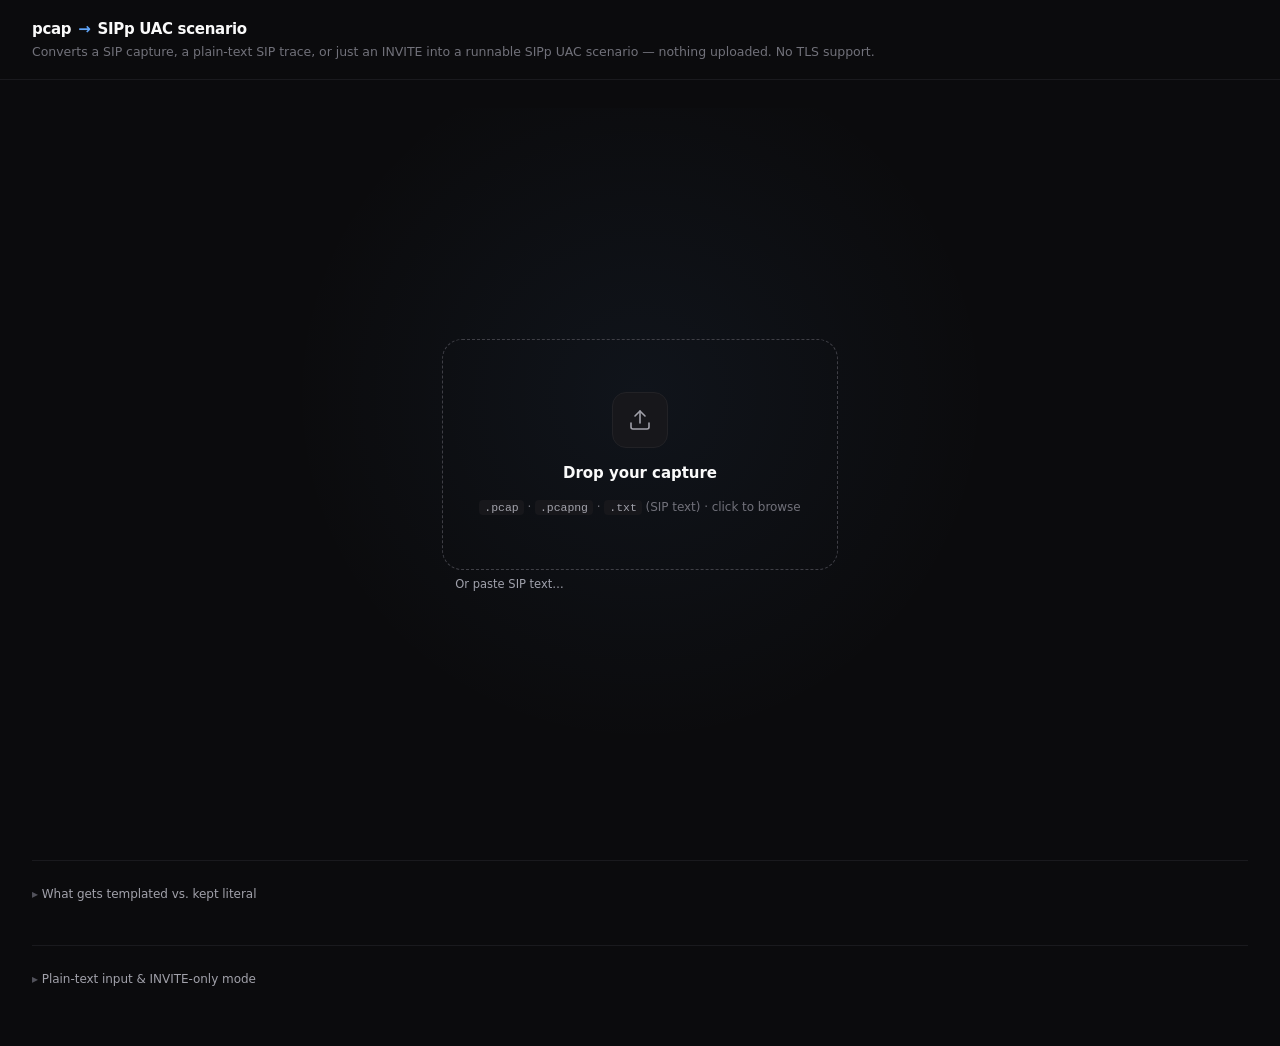
==== commit f6863d9e: "Add files via upload" ====
--- a/index.html
+++ b/index.html
@@ -12,9 +12,10 @@
 <header>
   <div class="header-text">
     <h1>pcap <span class="arrow">→</span> SIPp UAC scenario</h1>
-    <p>Converts a SIP capture into a runnable SIPp UAC scenario — nothing uploaded. No TLS support.</p>
+    <p>Converts a SIP capture, a plain-text SIP trace, or just an INVITE into a runnable SIPp UAC scenario — nothing uploaded. No TLS support.</p>
   </div>
   <button class="ghost small hidden" id="newFileBtn">Load another capture</button>
+  <button class="ghost small hidden" id="newPasteBtn">Paste SIP text</button>
 </header>
 
 <div class="stats-bar" id="statsBar"></div>
@@ -55,7 +56,27 @@
     </div>
   </div>
 
-  <div class="call-cell options-cell">
+  <div class="call-cell auto-cell hidden" id="autoField">
+    <div class="call-label-row">
+      <span class="call-label">AUTO-GENERATED RESPONSES</span>
+    </div>
+    <div class="call-value">
+      <select id="autoOutcome" class="select-input" aria-label="Expected response">
+        <option value="any" selected>Any response (branching)</option>
+        <option value="200">Exactly: 100 → 200 OK (no ringing)</option>
+        <option value="180-200">Exactly: 100 → 180 → 200 OK</option>
+        <option value="183-200">Exactly: 100 → 183 → 200 OK</option>
+        <option value="fail">Exactly: 100 → failure (3xx–6xx)…</option>
+      </select>
+      <select id="autoFailCode" class="select-input hidden" aria-label="Failure response code"></select>
+    </div>
+    <div class="auto-row">
+      <label class="checkbox"><input type="checkbox" id="autoBye" checked> Send BYE after answer</label>
+      <label class="auto-hold">after <input type="number" id="autoHold" class="text-input num-input" value="1000" min="0" max="60000" step="100"> ms</label>
+    </div>
+  </div>
+
+  <div class="call-cell options-cell" id="optionsCell">
     <div class="call-label-row">
       <span class="call-label">OPTIONS</span>
     </div>
@@ -68,6 +89,7 @@
 
 <main>
   <div class="dropzone-wrap" id="dropzoneWrap">
+   <div class="dz-column">
     <div class="dropzone" id="dropzone" role="button" tabindex="0" aria-label="Drop a capture file or click to browse">
       <div class="dz-icon-wrap">
         <svg viewBox="0 0 24 24" aria-hidden="true">
@@ -77,9 +99,18 @@
         </svg>
       </div>
       <h3 class="dz-title">Drop your capture</h3>
-      <p class="dz-subtitle"><code>.pcap</code> or <code>.pcapng</code> · click to browse</p>
-      <input type="file" id="fileInput" accept=".pcap,.pcapng">
+      <p class="dz-subtitle"><code>.pcap</code> · <code>.pcapng</code> · <code>.txt</code> (SIP text) · click to browse</p>
+      <input type="file" id="fileInput" accept=".pcap,.pcapng,.txt,.log,.sip,text/plain">
     </div>
+    <button type="button" class="ghost small" id="pasteToggleBtn">Or paste SIP text…</button>
+    <div class="paste-panel hidden" id="pastePanel">
+      <textarea id="pasteInput" class="paste-input" spellcheck="false" autocomplete="off" placeholder="Paste SIP messages here.&#10;&#10;• A full flow (INVITE, 100, 180, 200, ACK, …) → converted as-is.&#10;• Just an INVITE → the responses are generated for you."></textarea>
+      <div class="paste-actions">
+        <button type="button" class="primary small" id="pasteGoBtn">Generate scenario</button>
+        <span class="paste-hint">Messages are found by their request / status line; log prefixes between messages are ignored.</span>
+      </div>
+    </div>
+   </div>
   </div>
 
   <div class="error" id="errorBox"></div>
@@ -156,6 +187,16 @@
       <li>If the capture is truncated at an INVITE final response, an ACK is synthesized.</li>
       <li>IPv4 and IPv6 fragments are reassembled before SIP parsing; truncated messages (Content-Length &gt; captured body) are flagged in Generation notes.</li>
       <li>Timing preservation (optional, off by default) prepends a <code>&lt;pause milliseconds="N"/&gt;</code> before each message whose delta to its predecessor was ≥ 5 ms. Capped at 5000 ms per pause.</li>
+    </ul>
+  </details>
+
+  <details class="rules">
+    <summary>Plain-text input &amp; INVITE-only mode</summary>
+    <ul>
+      <li><strong>Plain text.</strong> Any <code>.txt</code> / <code>.log</code> / <code>.sip</code> file (or pasted text) containing SIP messages is accepted. A message starts at a request line (<code>INVITE sip:… SIP/2.0</code>) or status line (<code>SIP/2.0 183 …</code>) and ends at the next one, at the end of its SDP, or when its <code>Content-Length</code> is satisfied. Text between messages is ignored. From there on it goes through exactly the same conversion as a pcap.</li>
+      <li><strong>No network layer.</strong> UAC = topmost <code>Via</code> sent-by; UAS = first <code>Route</code>, else the Request-URI host (default port 5060). Direction comes from the From tag: the sender of the first request is the UAC; a request with a different From tag is UAS-originated; a response travels the opposite way to the request it answers. Message order is file order.</li>
+      <li><strong>INVITE only.</strong> If the text holds no responses at all, the responses are generated: pick <em>Any response</em> (a branching scenario: optional <code>100</code>/<code>18x</code>, then <code>200</code> → ACK → BYE, or any <code>3xx–6xx</code> → ACK) or a fixed outcome such as <code>180 → 200</code> or <code>100 → 486</code>.</li>
+      <li>Generated ACK / BYE use the INVITE's Request-URI, no Record-Route is assumed, and 401 / 407 are not retried with credentials. Auto-generated messages are marked in the XML comments and dashed in the ladder.</li>
     </ul>
   </details>
 </main>
@@ -938,6 +979,19 @@
   return { text: out, extraM };
 }
 
+/* A B2BUA/SBC reuses Call-ID, From/To tags, CSeq and even RSeq on its two legs, so
+   anything that pairs or compares messages must stay inside one leg (host pair)
+   and, where a To-tag is present, inside one dialog. */
+const legOf = m => [m.srcIp, m.dstIp].sort().join('|');
+const toTagOf = m => ((m.get('To') || '').match(/;\s*tag=([^;>\s,]+)/i) || [])[1] || '';
+const sameLeg = (a, b) => legOf(a) === legOf(b);
+const sameDialog = (a, b) => {
+  if (!sameLeg(a, b)) return false;
+  const ta = toTagOf(a), tb = toTagOf(b);
+  return !ta || !tb || ta === tb;
+};
+const cseqKeyOf = m => `${legOf(m)}|${m.cseqNum}`;
+
 function dedupeMessages(msgs) {
   const seen = new Set();
   const kept = [];
@@ -947,9 +1001,9 @@
     if (m.isResponse) {
       const rseq  = m.get('RSeq') || '';
       const toTag = ((m.get('To') || '').match(/;tag=([^;\s]+)/) || [])[1] || '';
-      key = `R|${m.statusCode}|${m.cseqNum}|${m.cseqMethod}|${rseq}|${toTag}`;
+      key = `R|${legOf(m)}|${m.statusCode}|${m.cseqNum}|${m.cseqMethod}|${rseq}|${toTag}`;
     } else {
-      key = `Q|${m.method}|${m.cseqNum}|${m.branch() || ''}`;
+      key = `Q|${legOf(m)}|${m.method}|${m.cseqNum}|${m.branch() || ''}`;
     }
     if (seen.has(key)) { removed++; continue; }
     seen.add(key);
@@ -1064,7 +1118,7 @@
   if (x.isResponse || x.method !== 'PRACK') return false;
   const ra = (x.get('RAck') || '').trim().split(/\s+/);
   if (ra.length < 3) return false;
-  return ra[0] === (resp.get('RSeq') || '').trim() && ra[1] === String(resp.cseqNum);
+  return ra[0] === (resp.get('RSeq') || '').trim() && ra[1] === String(resp.cseqNum) && sameDialog(x, resp);
 }
 
 function synthesizePrack(invite, resp183, uacIp, uacPort, rseq, diagnostics, cseqOffset) {
@@ -1167,9 +1221,10 @@
       const rseq = m.get('RSeq'); if (!rseq) continue;
       const already = callMsgs.some(x => isPrackFor(x, m));
       if (already) continue;
-      const inv = callMsgs.slice(0, i).reverse().find(x => !x.isResponse && x.method === 'INVITE' && x.cseqNum === m.cseqNum);
+      const inv = callMsgs.slice(0, i).reverse().find(x => !x.isResponse && x.method === 'INVITE' && x.cseqNum === m.cseqNum && sameLeg(x, m));
       if (!inv) continue;
-      const off = synthCount.get(inv.cseqNum) || 0; synthCount.set(inv.cseqNum, off + 1);
+      const dk = `${legOf(inv)}|${inv.cseqNum}`;
+      const off = synthCount.get(dk) || 0; synthCount.set(dk, off + 1);
       const prack = synthesizePrack(inv, m, uacIp, uacPort, rseq, diagnostics, off);
       const ok200 = synthesizePrack200(prack, diagnostics);
       inserts.push({ afterIdx: i, msgs: [prack, ok200] });
@@ -1180,14 +1235,15 @@
   }
 
   {
-    let lastRespToTag = null;
+    const lastRespToTagByLeg = new Map();
     for (const m of callMsgs) {
       if (m.isResponse) {
         const t = (m.get('To') || '').match(/;tag=([^;\s]+)/);
-        if (t) lastRespToTag = t[1];
+        if (t) lastRespToTagByLeg.set(legOf(m), t[1]);
         continue;
       }
       if (!isUacSide(m)) continue;
+      const lastRespToTag = lastRespToTagByLeg.get(legOf(m)) || null;
       if (m.method === 'INVITE' || m.method === 'ACK' || m.method === 'CANCEL') continue;
       const t = (m.get('To') || '').match(/;tag=([^;\s]+)/);
       const thisTag = t ? t[1] : null;
@@ -1215,7 +1271,7 @@
   }
 
   {
-    const lastProv = [...callMsgs].reverse().find(m => m.isResponse && /^1/.test(m.statusCode));
+    const lastProv = [...callMsgs].reverse().find(m => m.isResponse && /^1/.test(m.statusCode) && sameLeg(m, firstReq));
     const contactHost = lastProv && (lastProv.get('Contact') || '').match(/sips?:[^;>:@]*@?([^;>:]+)/);
     if (contactHost && contactHost[1] && contactHost[1] !== firstReq.dstIp) {
       diagnostics.push(`Note: INVITE was sent to ${firstReq.dstIp}, but the last provisional advertises Contact host ${contactHost[1]}. In-dialog requests will be routed to the Contact host by SIPp when [routes] is set.`);
@@ -1225,7 +1281,7 @@
   const inviteFinalStatusByCseq = new Map();
   for (const m of callMsgs) {
     if (m.isResponse && m.cseqMethod === 'INVITE' && /^[2-6]/.test(m.statusCode)) {
-      inviteFinalStatusByCseq.set(m.cseqNum, /^2/.test(m.statusCode));
+      inviteFinalStatusByCseq.set(cseqKeyOf(m), /^2/.test(m.statusCode));
     }
   }
 
@@ -1400,7 +1456,7 @@
   const isInvite = m.method === 'INVITE';
   const isPrack = m.method === 'PRACK';
   const isUpdate = m.method === 'UPDATE';
-  const isAckTo2xx = isAck && inviteFinalStatusByCseq.get(m.cseqNum) === true;
+  const isAckTo2xx = isAck && inviteFinalStatusByCseq.get(cseqKeyOf(m)) === true;
 
   let injectRoutes = false;
   if (routeSetActive && !isCancel) {
@@ -1442,7 +1498,9 @@
   const contentLengthLine = bodyText ? '\nContent-Length: [len]' : '\nContent-Length: 0';
 
   let note = '';
-  if (m.synthesized) {
+  if (m.autoNote) {
+    note = `  <!-- ${sanitizeComment(m.autoNote)} -->\n`;
+  } else if (m.synthesized) {
     if (isPrack) {
       note = `  <!-- Synthesized by pcap2sipp: PRACK for a reliable 183 that had no PRACK in the capture. RAck derived from the 183's RSeq and the INVITE's CSeq. -->\n`;
     } else {
@@ -1600,7 +1658,7 @@
     const dir = isUac ? 1 : -1;
     const lineStart = x1 + dir * 3;
     const lineEnd = x2 - dir * arrowSize;
-    const strokeDash = m.synthesized ? '4,3' : '0';
+    const strokeDash = (m.synthesized || m.autoGenerated) ? '4,3' : '0';
     const strokeWidth = m.forceMandatory ? 1.8 : 1.2;
 
     parts.push(`<circle cx="${x1}" cy="${y}" r="2" fill="${color}"/>`);
@@ -1633,7 +1691,7 @@
   const title = m.isResponse ? `${m.statusCode} ${m.reason}` : m.method;
 
   document.getElementById('drawerTitle').textContent = title;
-  document.getElementById('drawerSub').textContent = `${dir} · ${m.srcIp}:${m.srcPort} → ${m.dstIp}:${m.dstPort} · CSeq ${m.cseqNum}${m.synthesized ? ' · synthesized' : ''}`;
+  document.getElementById('drawerSub').textContent = `${dir} · ${m.srcIp}:${m.srcPort} → ${m.dstIp}:${m.dstPort} · CSeq ${m.cseqNum}${(m.synthesized || m.autoGenerated) ? ' · synthesized' : ''}`;
 
   const body = document.getElementById('drawerBody');
   const parts = [];
@@ -1876,6 +1934,7 @@
     callBar.classList.remove('active');
     dropzoneWrap.classList.remove('hidden');
     newFileBtn.classList.add('hidden');
+    newPasteBtn.classList.add('hidden');
   }
 }
 function clearError() { errorBox.classList.remove('active'); errorBox.textContent = ''; }
@@ -1884,56 +1943,76 @@
   clearError();
   try {
     const buf = await file.arrayBuffer();
+    const u16 = decodeUtf16Text(buf);
+    if (u16 !== null && /^[ \t]*(?:[A-Z][A-Z0-9_.+-]* \S+ SIP\/2\.0|SIP\/2\.0 \d{3})[ \t]*\r?$/m.test(u16)) { handleSipText(u16, file.name); return; }
+    if (looksLikeSipText(buf)) { handleSipText(bytesToLatin1(new Uint8Array(buf)), file.name); return; }
     const packets = parseCaptureFile(buf);
     const diagnostics = [];
     const entries = extractSipMessages(packets, diagnostics);
-    if (!entries.length) { showError('No SIP messages were found in this capture. Check that the file contains plain (non-TLS) UDP or TCP SIP signaling.'); return; }
-    currentParsed = entries.map(parseSipMessage);
-    const callInfo = new Map();
-    for (const p of currentParsed) {
-      const id = p.get('Call-ID');
-      if (!id) continue;
-      let c = callInfo.get(id);
-      if (!c) { c = { n: 0, firstMethod: null, hasInvite: false, reqs: [], resps: [], matched: false }; callInfo.set(id, c); }
-      c.n++;
-      if (!p.isResponse) { if (!c.firstMethod) c.firstMethod = p.method; if (p.method === 'INVITE') c.hasInvite = true; c.reqs.push(p); }
-      else c.resps.push(p);
-    }
-    let noAnchor = 0, unanswered = 0;
-    for (const c of callInfo.values()) {
-      c.matched = hasTxnMatch(c.reqs, c.resps);
-      if (!c.matched) { if (!c.reqs.some(rq => ANCHOR_METHODS.includes(rq.method))) noAnchor++; else unanswered++; }
-    }
-    const allCount = callInfo.size;
-    const callIds = [...callInfo.keys()].filter(id => callInfo.get(id).matched);
-    if (!callInfo.size) { showError('SIP messages were found, but none had a Call-ID header — cannot group them into a call.'); return; }
-    if (!callIds.length) { showError(`SIP messages were found (${allCount} Call-ID(s)), but none contains an INVITE or REGISTER with a matching response, so there is nothing to build a UAC scenario from.`); return; }
-    const seedDiagnostics = diagnostics.slice();
-    if (allCount > callIds.length) seedDiagnostics.push(`Hidden ${allCount - callIds.length} of ${allCount} Call-ID(s) that are not an INVITE/REGISTER request-response transaction (${noAnchor} without an INVITE/REGISTER request, ${unanswered} INVITE/REGISTER with no matching response).`);
-    callIdField.classList.remove('hidden');
-    document.getElementById('callIdLabel').textContent = 'CALL-ID';
-    callList = {
-      items: callIds.map(id => { const c = callInfo.get(id); return { id, kind: c.hasInvite ? 'INVITE' : 'REGISTER', n: c.n }; }),
-      filename: file.name, seed: seedDiagnostics
-    };
-    const nInv = callList.items.filter(it => it.kind === 'INVITE').length;
-    fltInvite.checked = true;
-    fltRegister.checked = nInv === 0;
-    callIdFilter.value = '';
-    document.getElementById('cntInvite').textContent = `(${nInv})`;
-    document.getElementById('cntRegister').textContent = `(${callList.items.length - nInv})`;
-    document.getElementById('callFilterBox').classList.toggle('hidden', callIds.length <= 1);
-    callIdSelect.onchange = () => { if (callIdSelect.value) selectCall(callIdSelect.value, callList.filename, callList.seed.slice()); };
-    currentCallId = null;
-    renderCallOptions();
-    workspace.classList.add('active');
-    statsBar.classList.add('active');
-    callBar.classList.add('active');
-    dropzoneWrap.classList.add('hidden');
-    newFileBtn.classList.remove('hidden');
+    ingestEntries(entries, diagnostics, file.name);
   } catch (err) {
     showError('Could not parse this file: ' + err.message);
   }
+}
+
+function ingestEntries(entries, diagnostics, filename) {
+  resetAutoMode();
+  if (!entries.length) { showError('No SIP messages were found in this capture. Check that the file contains plain (non-TLS) UDP or TCP SIP signaling.'); return; }
+  currentParsed = entries.map(parseSipMessage);
+  const callInfo = new Map();
+  for (const p of currentParsed) {
+    const id = p.get('Call-ID');
+    if (!id) continue;
+    let c = callInfo.get(id);
+    if (!c) { c = { n: 0, firstMethod: null, hasInvite: false, reqs: [], resps: [], matched: false }; callInfo.set(id, c); }
+    c.n++;
+    if (!p.isResponse) { if (!c.firstMethod) c.firstMethod = p.method; if (p.method === 'INVITE') c.hasInvite = true; c.reqs.push(p); }
+    else c.resps.push(p);
+  }
+  let noAnchor = 0, unanswered = 0;
+  for (const c of callInfo.values()) {
+    c.matched = hasTxnMatch(c.reqs, c.resps);
+    if (!c.matched) { if (!c.reqs.some(rq => ANCHOR_METHODS.includes(rq.method))) noAnchor++; else unanswered++; }
+  }
+  const allCount = callInfo.size;
+  const callIds = [...callInfo.keys()].filter(id => callInfo.get(id).matched);
+  if (!callInfo.size) { showError('SIP messages were found, but none had a Call-ID header — cannot group them into a call.'); return; }
+  if (!callIds.length) {
+    const ii = currentParsed.findIndex(p => !p.isResponse && p.method === 'INVITE' && p.get('Call-ID'));
+    if (ii !== -1) {
+      const seed = diagnostics.slice();
+      const nInv = new Set(currentParsed.filter(p => !p.isResponse && p.method === 'INVITE').map(p => p.get('Call-ID'))).size;
+      seed.push(`No INVITE in this input received a matching response, so the responses are auto-generated (INVITE-only mode)${nInv > 1 ? `; the first of ${nInv} INVITE Call-IDs is used` : ''}. UAC ${entries[ii].srcIp}:${entries[ii].srcPort} → UAS ${entries[ii].dstIp}:${entries[ii].dstPort} (${entries[ii].proto}).`);
+      enterAutoMode(entries[ii], filename, seed);
+      return;
+    }
+    showError(`SIP messages were found (${allCount} Call-ID(s)), but none contains an INVITE or REGISTER with a matching response, and there is no INVITE to auto-generate responses for.`);
+    return;
+  }
+  const seedDiagnostics = diagnostics.slice();
+  if (allCount > callIds.length) seedDiagnostics.push(`Hidden ${allCount - callIds.length} of ${allCount} Call-ID(s) that are not an INVITE/REGISTER request-response transaction (${noAnchor} without an INVITE/REGISTER request, ${unanswered} INVITE/REGISTER with no matching response).`);
+  callIdField.classList.remove('hidden');
+  document.getElementById('callIdLabel').textContent = 'CALL-ID';
+  callList = {
+    items: callIds.map(id => { const c = callInfo.get(id); return { id, kind: c.hasInvite ? 'INVITE' : 'REGISTER', n: c.n }; }),
+    filename, seed: seedDiagnostics
+  };
+  const nInv = callList.items.filter(it => it.kind === 'INVITE').length;
+  fltInvite.checked = true;
+  fltRegister.checked = nInv === 0;
+  callIdFilter.value = '';
+  document.getElementById('cntInvite').textContent = `(${nInv})`;
+  document.getElementById('cntRegister').textContent = `(${callList.items.length - nInv})`;
+  document.getElementById('callFilterBox').classList.toggle('hidden', callIds.length <= 1);
+  callIdSelect.onchange = () => { if (callIdSelect.value) selectCall(callIdSelect.value, callList.filename, callList.seed.slice()); };
+  currentCallId = null;
+  renderCallOptions();
+  workspace.classList.add('active');
+  statsBar.classList.add('active');
+  callBar.classList.add('active');
+  dropzoneWrap.classList.add('hidden');
+  newFileBtn.classList.remove('hidden');
+  newPasteBtn.classList.remove('hidden');
 }
 
 const ANCHOR_METHODS = ['INVITE', 'REGISTER'];
@@ -2002,7 +2081,7 @@
   currentCallId = callId;
   currentCallAll = currentParsed.filter(p => p.get('Call-ID') === callId).sort((a, b) => a.ts - b.ts);
   currentSeedDiag = (seedDiagnostics || []).slice();
-  const base = (filename || 'capture').replace(/\.(pcap|pcapng)$/i, '');
+  const base = (filename || 'capture').replace(/\.(pcap|pcapng|txt|log|sip)$/i, '');
   scenarioNameInput.value = `Reproduced call ${base}`;
   currentFlows = computeFlows(currentCallAll);
   if (currentFlows.length > 1) {
@@ -2057,11 +2136,7 @@
 function regenerate() {
   try {
     const diagnostics = currentBaseDiag.slice();
-    const xml = buildScenario(currentCallMsgs, scenarioNameInput.value || 'Reproduced call', diagnostics, {
-      preserveTiming: preserveTimingInput.checked,
-      synthesizePrack: synthesizePrackInput.checked,
-      transport: getTransportOverride()
-    });
+    const xml = generateXml(diagnostics);
     currentDiagnostics = diagnostics;
     currentXml = xml;
     renderStats();
@@ -2138,6 +2213,509 @@
   document.body.appendChild(a); a.click(); document.body.removeChild(a);
   URL.revokeObjectURL(url);
 });
+
+/* ═══════════════════════════════════════════════════════════════════════
+   Plain-text SIP input  +  INVITE-only auto-generated responses
+
+   Everything below FEEDS the existing pipeline (parseSipMessage →
+   buildScenario / renderSend / renderRecv). The capture logic above is
+   not altered: text input is converted into the same "entry" objects
+   extractSipMessages() produces, and auto-generated responses are built
+   as ordinary parsed messages.
+   ═══════════════════════════════════════════════════════════════════════ */
+
+function bytesToLatin1(u8) {
+  let s = '';
+  for (let i = 0; i < u8.length; i += 0x8000) s += String.fromCharCode.apply(null, u8.subarray(i, i + 0x8000));
+  return s;
+}
+function latin1ToBytes(s) {
+  const out = new Uint8Array(s.length);
+  for (let i = 0; i < s.length; i++) out[i] = s.charCodeAt(i) & 0xff;
+  return out;
+}
+
+/* ── 1. Detect + split a plain-text SIP trace ─────────────────────────── */
+
+const TXT_REQ_RE  = /^[A-Z][A-Z0-9_.+-]* \S+ SIP\/2\.0$/;
+const TXT_RESP_RE = /^SIP\/2\.0 \d{3}(?: .*)?$/;
+const TXT_HDR_RE  = /^[A-Za-z][A-Za-z0-9.!%*_+`'~-]*[ \t]*:/;
+const isSipStartLine = t => TXT_REQ_RE.test(t) || TXT_RESP_RE.test(t);
+
+/* Notepad's "Unicode" saves UTF-16 (BOM FF FE / FE FF); decode it, then hand the
+   text on as UTF-8 bytes (same byte-per-char form the rest of the parser uses). */
+function decodeUtf16Text(buf) {
+  if (buf.byteLength < 2) return null;
+  const b = new Uint8Array(buf, 0, 2);
+  const enc = (b[0] === 0xff && b[1] === 0xfe) ? 'utf-16le' : (b[0] === 0xfe && b[1] === 0xff) ? 'utf-16be' : null;
+  if (!enc) return null;
+  return bytesToLatin1(new TextEncoder().encode(new TextDecoder(enc).decode(buf)));
+}
+
+function looksLikeSipText(buf) {
+  if (buf.byteLength >= 4) {
+    const magic = new DataView(buf).getUint32(0, false);
+    if ([0xa1b2c3d4, 0xd4c3b2a1, 0xa1b23c4d, 0x4d3cb2a1, 0x0a0d0d0a].includes(magic)) return false;
+  }
+  const head = bytesToLatin1(new Uint8Array(buf, 0, Math.min(buf.byteLength, 65536))).replace(/^\u00EF\u00BB\u00BF/, '');
+  if (/[\x00-\x08\x0e-\x1f]/.test(head)) return false;
+  return /^[ \t]*(?:[A-Z][A-Z0-9_.+-]* \S+ SIP\/2\.0|SIP\/2\.0 \d{3})[ \t]*\r?$/m.test(head);
+}
+
+function txtHeaderValue(msg, long, short) {
+  for (const h of msg.headers) {
+    if (/^\s/.test(h)) continue;
+    const i = h.indexOf(':');
+    if (i < 1) continue;
+    const n = h.slice(0, i).trim().toLowerCase();
+    if (n === long || n === short) return h.slice(i + 1).trim();
+  }
+  return null;
+}
+function txtEnterBody(msg) {
+  msg.state = 'body';
+  const cl = parseInt(txtHeaderValue(msg, 'content-length', 'l'), 10);
+  msg.cl = Number.isNaN(cl) ? null : cl;
+  msg.sdp = /sdp/i.test(txtHeaderValue(msg, 'content-type', 'c') || '');
+  msg.bodyMode = null;
+}
+
+/* A message begins at a request line ("INVITE sip:… SIP/2.0") or a status line
+   ("SIP/2.0 183 …") and ends at the next such line, at the end of its SDP, or
+   when its Content-Length is satisfied. Anything between messages (log
+   prefixes, timestamps, "Sent/Received" banners) is ignored. */
+function splitSipText(text) {
+  const lines = text.replace(/^\u00EF\u00BB\u00BF/, '').replace(/^\uFEFF/, '').split(/\r\n|\n|\r/);
+  const msgs = [];
+  let cur = null;
+  for (let i = 0; i < lines.length; i++) {
+    let line = lines[i];
+    const t = line.trim();
+    if (isSipStartLine(t)) {
+      if (cur) msgs.push(cur);
+      cur = { start: t, indent: line.slice(0, line.length - line.trimStart().length),
+              headers: [], body: [], state: 'headers', line: i + 1, bodyLen: 0 };
+      continue;
+    }
+    if (!cur || cur.state === 'done') continue;
+    if (cur.indent && line.startsWith(cur.indent)) line = line.slice(cur.indent.length);
+
+    if (cur.state === 'headers') {
+      if (t === '') { txtEnterBody(cur); continue; }
+      if (/^[ \t]/.test(line) && cur.headers.length) { cur.headers.push(line.trimEnd()); continue; }
+      if (TXT_HDR_RE.test(line)) { cur.headers.push(line.trimEnd()); continue; }
+      if (/^v=\d/.test(line)) txtEnterBody(cur);
+      else { cur.state = 'done'; continue; }
+    }
+
+    if (cur.state === 'body') {
+      if (cur.bodyMode === null) {
+        if (t === '') continue;
+        if (/^v=\d/.test(t)) cur.sdp = true;
+        cur.bodyMode = cur.sdp ? 'sdp' : (cur.cl === 0 ? 'none' : (cur.cl > 0 ? 'length' : 'free'));
+      }
+      if (cur.bodyMode === 'none') { cur.state = 'done'; continue; }
+      if (cur.bodyMode === 'sdp') {
+        if (t === '') continue;
+        if (/^[a-z]=/.test(t)) cur.body.push(t); else cur.state = 'done';
+        continue;
+      }
+      cur.body.push(line.trimEnd());
+      if (cur.bodyMode === 'length') {
+        cur.bodyLen += line.length + 2;
+        if (cur.bodyLen >= cur.cl) cur.state = 'done';
+      }
+    }
+  }
+  if (cur) msgs.push(cur);
+  return msgs;
+}
+
+/* ── 2. Derive addresses + direction (text has no network layer) ──────── */
+
+function parseHostPort(s, defPort) {
+  let m = String(s).match(/^\[([^\]]+)\](?::(\d+))?$/);
+  if (m) return { host: m[1], port: m[2] ? +m[2] : defPort };
+  m = String(s).match(/^([^:\s]+)(?::(\d+))?$/);
+  return m ? { host: m[1], port: m[2] ? +m[2] : defPort } : null;
+}
+function uriHostPort(uri) {
+  const m = String(uri).match(/^sips?:(?:[^@;>\s]*@)?(\[[^\]]+\]|[^:;>\s?]+)(?::(\d+))?/i);
+  return m ? parseHostPort(m[1] + (m[2] ? ':' + m[2] : ''), 5060) : null;
+}
+function viaSentBy(via) {
+  const m = String(via).match(/^SIP\/2\.0\/\S+\s+([^;\s,]+)/i);
+  return m ? parseHostPort(m[1], 5060) : null;
+}
+const TXT_FB_UAC = { host: '192.0.2.1', port: 5060 };
+const TXT_FB_UAS = { host: '192.0.2.2', port: 5060 };
+
+function deriveEndpoints(req) {
+  let fb = false;
+  let uac = viaSentBy(req.getViaList()[0] || '');
+  let uas = null;
+  const rt = req.get('Route');
+  if (rt) { const mm = rt.match(/<([^>]+)>/) || rt.match(/^\s*([^;,\s]+)/); if (mm) uas = uriHostPort(mm[1]); }
+  if (!uas) uas = uriHostPort(req.startLine.split(/\s+/)[1] || '');
+  if (!uac) { uac = { ...TXT_FB_UAC }; fb = true; }
+  if (!uas) { uas = { ...TXT_FB_UAS }; fb = true; }
+  if (uac.host === uas.host && uac.port === uas.port) { uac = { host: TXT_FB_UAC.host, port: uac.port }; fb = true; }
+  return { uac, uas, fb };
+}
+
+function textBlocksToEntries(blocks) {
+  let corrected = 0, bodyMissing = 0;
+  const items = blocks.map(b => {
+    const body = b.body.length ? b.body.join('\r\n') + '\r\n' : '';
+    const headers = b.headers.slice();
+    const ci = headers.findIndex(h => /^(?:content-length|l)[ \t]*:/i.test(h));
+    if (ci !== -1) {
+      const colon = headers[ci].indexOf(':');
+      const declared = parseInt(headers[ci].slice(colon + 1), 10);
+      if (declared !== body.length) {
+        if (declared > 0 && !body.length) bodyMissing++; else corrected++;
+        headers[ci] = headers[ci].slice(0, colon + 1) + ' ' + body.length;
+      }
+    }
+    const raw = latin1ToBytes(b.start + '\r\n' + headers.join('\r\n') + '\r\n\r\n' + body);
+    const p = parseSipMessage({ ts: 0, srcIp: '', srcPort: 0, dstIp: '', dstPort: 0, proto: 'UDP', raw });
+    return { raw, p };
+  });
+
+  const groups = new Map();
+  items.forEach((it, i) => {
+    const id = it.p.get('Call-ID') || '';
+    if (!groups.has(id)) groups.set(id, []);
+    groups.get(id).push(i);
+  });
+
+  const tagOf = h => ((h || '').match(/;\s*tag=([^;>\s,]+)/i) || [])[1] || '';
+  const entries = new Array(items.length);
+  let fallbackGroups = 0, uasOriginated = 0;
+  for (const idxs of groups.values()) {
+    const ps = idxs.map(i => items[i].p);
+    const anchor = ps.find(p => !p.isResponse && (p.method === 'INVITE' || p.method === 'REGISTER'))
+                || ps.find(p => !p.isResponse) || null;
+    let ep;
+    if (anchor) ep = deriveEndpoints(anchor);
+    else {
+      const uac = viaSentBy(ps[0].getViaList()[0] || '') || { ...TXT_FB_UAC };
+      ep = { uac, uas: { ...TXT_FB_UAS }, fb: true };
+    }
+    if (ep.fb) fallbackGroups++;
+    const uacTag = tagOf((anchor || ps[0]).get('From'));
+    for (const i of idxs) {
+      const p = items[i].p;
+      const fromTag = tagOf(p.get('From'));
+      const mirrorsUac = !uacTag || !fromTag || fromTag === uacTag;
+      const fromUac = p.isResponse ? !mirrorsUac : mirrorsUac;
+      if (!p.isResponse && !fromUac) uasOriginated++;
+      const s = fromUac ? ep.uac : ep.uas, d = fromUac ? ep.uas : ep.uac;
+      const vt = (p.viaTransport() || 'UDP').toUpperCase();
+      entries[i] = {
+        ts: i * 0.001, srcIp: s.host, srcPort: s.port, dstIp: d.host, dstPort: d.port,
+        proto: /^(TCP|TLS|WS|WSS|SCTP)$/.test(vt) ? 'TCP' : 'UDP', raw: items[i].raw
+      };
+    }
+  }
+  return { entries, parsed: items.map(i => i.p), groupCount: groups.size, fallbackGroups, uasOriginated, corrected, bodyMissing };
+}
+
+function handleSipText(text, filename) {
+  clearError();
+  try {
+    const blocks = splitSipText(text);
+    if (!blocks.length) {
+      showError('No SIP messages found in this text. A message must start with a request line such as "INVITE sip:user@host SIP/2.0" or a status line such as "SIP/2.0 180 Ringing".');
+      return;
+    }
+    const r = textBlocksToEntries(blocks);
+    const diag = [];
+    diag.push(`Plain-text input: ${blocks.length} SIP message(s) in ${r.groupCount} Call-ID group(s). A text file has no network layer, so the UAC address is taken from the topmost Via and the UAS from the Route / Request-URI${r.fallbackGroups ? ' (documentation addresses 192.0.2.x were used where that was missing or ambiguous)' : ''}; message order is file order, and direction is inferred from the From tag (the sender of the first request is the UAC). No timing information is available.`);
+    if (r.uasOriginated) diag.push(`${r.uasOriginated} request(s) carry a From tag different from the first request's — treated as sent by the UAS side (e.g. a callee-initiated BYE).`);
+    if (r.corrected) diag.push(`Content-Length did not match the body found in ${r.corrected} message(s); it was recomputed from the body text.`);
+    if (r.bodyMissing) diag.push(`WARNING: ${r.bodyMissing} message(s) declare a Content-Length > 0 but no body was found after the headers; the body was treated as empty.`);
+
+    if (r.parsed.some(p => p.isResponse)) { ingestEntries(r.entries, diag, filename); return; }
+
+    const iIdx = r.parsed.findIndex(p => p.method === 'INVITE');
+    if (iIdx === -1) {
+      showError(`Found ${blocks.length} SIP request(s) but no INVITE and no responses. Provide a complete flow, or an INVITE to have the responses generated for you.`);
+      return;
+    }
+    if (r.parsed.length > 1) diag.push(`INVITE-only mode uses the first INVITE; ${r.parsed.length - 1} other message(s) in the text were ignored.`);
+    enterAutoMode(r.entries[iIdx], filename, diag);
+  } catch (err) {
+    showError('Could not parse this text: ' + err.message);
+  }
+}
+
+/* ── 3. INVITE-only: auto-generate the responses ──────────────────────── */
+
+const SIP_REASONS = {
+  100: 'Trying', 180: 'Ringing', 181: 'Call Is Being Forwarded', 182: 'Queued', 183: 'Session Progress',
+  200: 'OK',
+  300: 'Multiple Choices', 301: 'Moved Permanently', 302: 'Moved Temporarily', 305: 'Use Proxy', 380: 'Alternative Service',
+  400: 'Bad Request', 401: 'Unauthorized', 402: 'Payment Required', 403: 'Forbidden', 404: 'Not Found',
+  405: 'Method Not Allowed', 406: 'Not Acceptable', 407: 'Proxy Authentication Required', 408: 'Request Timeout',
+  410: 'Gone', 413: 'Request Entity Too Large', 414: 'Request-URI Too Long', 415: 'Unsupported Media Type',
+  416: 'Unsupported URI Scheme', 420: 'Bad Extension', 421: 'Extension Required', 422: 'Session Interval Too Small',
+  423: 'Interval Too Brief', 480: 'Temporarily Unavailable', 481: 'Call/Transaction Does Not Exist',
+  482: 'Loop Detected', 483: 'Too Many Hops', 484: 'Address Incomplete', 485: 'Ambiguous', 486: 'Busy Here',
+  487: 'Request Terminated', 488: 'Not Acceptable Here', 491: 'Request Pending', 493: 'Undecipherable',
+  500: 'Server Internal Error', 501: 'Not Implemented', 502: 'Bad Gateway', 503: 'Service Unavailable',
+  504: 'Server Time-out', 505: 'Version Not Supported', 513: 'Message Too Large', 580: 'Precondition Failure',
+  600: 'Busy Everywhere', 603: 'Decline', 604: 'Does Not Exist Anywhere', 606: 'Not Acceptable'
+};
+const AUTO_FAIL_CODES = Object.keys(SIP_REASONS).map(Number).filter(c => c >= 300);
+
+const NOTE_ACK_2XX = "Auto-generated by pcap2sipp (INVITE-only input): ACK to the 200 OK — fresh branch, To carries the peer tag via [peer_tag_param]. Request-URI is the INVITE's because the UAS Contact is not known.";
+const NOTE_ACK_FAIL = "Auto-generated by pcap2sipp (INVITE-only input): ACK to a non-2xx final response — reuses the INVITE branch/CSeq, To carries the peer tag (RFC 3261 §17.1.1.3).";
+const NOTE_BYE = "Auto-generated by pcap2sipp (INVITE-only input): BYE after the call is answered — fresh branch, CSeq = INVITE CSeq + 1, To carries the peer tag via [peer_tag_param].";
+
+/* Response to any parsed request: mirrors Via / From / To / Call-ID / CSeq. */
+function autoResponseFor(req, code, ts) {
+  const lines = [`SIP/2.0 ${code} ${SIP_REASONS[code] || 'Unknown'}`];
+  for (const v of req.getViaList()) lines.push(`Via: ${v}`);
+  lines.push(`From: ${req.get('From') || ''}`);
+  let to = req.get('To') || '';
+  if (code !== 100 && !/;\s*tag=/i.test(to)) to += ';tag=uas-auto';
+  lines.push(`To: ${to}`);
+  lines.push(`Call-ID: ${req.get('Call-ID') || ''}`);
+  lines.push(`CSeq: ${req.get('CSeq') || ''}`);
+  lines.push('Content-Length: 0');
+  const m = parseSipMessage({
+    ts, srcIp: req.dstIp, srcPort: req.dstPort, dstIp: req.srcIp, dstPort: req.srcPort,
+    proto: req.transport, raw: latin1ToBytes(lines.join('\r\n') + '\r\n\r\n')
+  });
+  m.autoGenerated = true;
+  return m;
+}
+
+function makeAutoAck(inv, finalResp) {
+  const ack = synthesizeAckForInvite(inv, finalResp, inv.srcIp, inv.srcPort, []);
+  ack.autoGenerated = true;
+  ack.autoNote = /^2/.test(finalResp.statusCode) ? NOTE_ACK_2XX : NOTE_ACK_FAIL;
+  return ack;
+}
+
+function makeAutoBye(inv, finalResp, ts) {
+  const uri = inv.startLine.split(/\s+/)[1] || 'sip:user@host';
+  const via = (inv.getViaList()[0] || '').replace(/branch=[^;\s]+/i, 'branch=z9hG4bK-AUTO-BYE');
+  const cseq = parseInt(inv.cseqNum, 10);
+  const lines = [
+    `BYE ${uri} SIP/2.0`, `Via: ${via}`, `From: ${inv.get('From') || ''}`, `To: ${finalResp.get('To') || ''}`,
+    `Call-ID: ${inv.get('Call-ID') || ''}`, `CSeq: ${(Number.isNaN(cseq) ? 1 : cseq) + 1} BYE`,
+    'Max-Forwards: 70', 'Content-Length: 0'
+  ];
+  const m = parseSipMessage({
+    ts, srcIp: inv.srcIp, srcPort: inv.srcPort, dstIp: inv.dstIp, dstPort: inv.dstPort,
+    proto: inv.transport, raw: latin1ToBytes(lines.join('\r\n') + '\r\n\r\n'), synthesized: true
+  });
+  m.autoGenerated = true;
+  m.autoNote = NOTE_BYE;
+  return m;
+}
+
+/* A linear message list that buildScenario() can consume unchanged. */
+function buildAutoFlow(inv, outcome, failCode, withBye, holdMs) {
+  const msgs = [inv];
+  let t = inv.ts;
+  const add = code => { t += 0.001; const r = autoResponseFor(inv, code, t); msgs.push(r); return r; };
+  add(100);
+  let final;
+  if (outcome === 'fail') final = add(failCode);
+  else {
+    if (outcome === '183-200') add(183);
+    else if (outcome === '180-200' || outcome === 'any') add(180);
+    final = add(200);
+  }
+  const ack = makeAutoAck(inv, final);
+  msgs.push(ack);
+  if (final.statusCode === '200' && withBye) {
+    const bye = makeAutoBye(inv, final, ack.ts + holdMs / 1000);
+    msgs.push(bye);
+    msgs.push(autoResponseFor(bye, 200, bye.ts + 0.001));
+  }
+  return msgs;
+}
+
+/* "Any response" — a branching scenario. Reuses renderSend() for every UAC message. */
+function buildAnyResponseScenario(ctx, scenarioName, opts) {
+  transportOverride = (opts.transport || '').toUpperCase();
+  const inv = ctx.invite;
+  const ok = autoResponseFor(inv, 200, inv.ts + 0.003);
+  const bad = autoResponseFor(inv, 486, inv.ts + 0.003);
+  const ack2 = makeAutoAck(inv, ok);
+  const ackF = makeAutoAck(inv, bad);
+  const bye = opts.bye ? makeAutoBye(inv, ok, ack2.ts + opts.holdMs / 1000) : null;
+  const uacMsgs = [inv, ack2, ackF].concat(bye ? [bye] : []);
+
+  const branchMap = new Map();
+  let bc = 0;
+  for (const m of uacMsgs) { const b = m.branch(); if (b && !branchMap.has(b)) { bc++; branchMap.set(b, `z9hG4bK-[call_number]-${bc}`); } }
+  const fromTagMap = new Map();
+  for (const m of uacMsgs) {
+    for (const part of (m.get('From') || '').split(';')) {
+      const t = part.trim();
+      if (t.toLowerCase().startsWith('tag=')) {
+        const orig = t.split('=').slice(1).join('=').trim();
+        if (!fromTagMap.has(orig)) fromTagMap.set(orig, `${orig}-[call_number]`);
+      }
+    }
+  }
+  const send = (m, is2xx) => renderSend(m, branchMap, fromTagMap, false, new Map([[cseqKeyOf(inv), is2xx]]), false).text;
+
+  const blocks = [];
+  blocks.push(send(inv, false));
+  blocks.push('  <!-- Provisional responses: each optional, accepted in any combination -->\n' +
+    [100, 180, 181, 182, 183].map(c => `  <recv response="${c}" optional="true"/>`).join('\n'));
+  blocks.push('  <!-- Any 3xx / 4xx / 5xx / 6xx final response: jump to the ACK-to-non-2xx below -->\n' +
+    AUTO_FAIL_CODES.map(c => `  <recv response="${c}" optional="true" next="rejected"/>`).join('\n'));
+  blocks.push('  <!-- 200 OK: the one mandatory recv (SIPp needs a non-optional recv before a send). Reaching it means the call was answered. -->\n  <recv response="200"/>');
+  let ack2Text = send(ack2, true);
+  if (!bye) ack2Text = ack2Text.replace('<send>', '<send next="done">');
+  blocks.push(ack2Text);
+  if (bye) {
+    if (opts.holdMs >= 5) blocks.push(`  <pause milliseconds="${opts.holdMs}"/>`);
+    blocks.push(send(bye, true));
+    blocks.push('  <recv response="200" next="done"/>');
+  }
+  blocks.push('  <label id="rejected"/>');
+  blocks.push(send(ackF, false));
+  blocks.push('  <label id="done"/>');
+
+  return `<?xml version="1.0" encoding="ISO-8859-1"?>\n<!DOCTYPE scenario SYSTEM "sipp.dtd">\n\n<!-- Auto-generated by pcap2sipp (web) — INVITE-only input; the responses are not from a capture. Accepts optional 100/18x, then either 200 OK (ACK${bye ? ', BYE' : ''}) or any 3xx-6xx (ACK). -->\n<scenario name="${xmlEscape(scenarioName)}">\n\n${blocks.join('\n\n')}\n\n</scenario>\n`;
+}
+
+/* ── 4. INVITE-only UI state ──────────────────────────────────────────── */
+
+let autoCtx = null;   // { invite, filename, seed } while in INVITE-only mode
+
+const optionsCell = document.getElementById('optionsCell');
+const autoField = document.getElementById('autoField');
+const autoOutcomeSelect = document.getElementById('autoOutcome');
+const autoFailSelect = document.getElementById('autoFailCode');
+const autoByeInput = document.getElementById('autoBye');
+const autoHoldInput = document.getElementById('autoHold');
+const newPasteBtn = document.getElementById('newPasteBtn');
+const pasteToggleBtn = document.getElementById('pasteToggleBtn');
+const pastePanel = document.getElementById('pastePanel');
+const pasteInput = document.getElementById('pasteInput');
+const pasteGoBtn = document.getElementById('pasteGoBtn');
+
+autoFailSelect.innerHTML = AUTO_FAIL_CODES.map(c => `<option value="${c}"${c === 486 ? ' selected' : ''}>${c} ${escapeHtml(SIP_REASONS[c])}</option>`).join('');
+
+function resetAutoMode() {
+  autoCtx = null;
+  autoField.classList.add('hidden');
+  optionsCell.classList.remove('hidden');
+}
+function autoHoldMs() {
+  const v = parseInt(autoHoldInput.value, 10);
+  return Number.isNaN(v) ? 1000 : Math.max(0, Math.min(v, 60000));
+}
+
+function enterAutoMode(entry, filename, seedDiag) {
+  clearError();
+  const invite = parseSipMessage(entry);
+  autoCtx = { invite, filename, seed: seedDiag.slice() };
+  currentParsed = [invite];
+  currentCallAll = [invite];
+  currentCallId = invite.get('Call-ID');
+  callIdField.classList.add('hidden');
+  flowField.classList.add('hidden');
+  optionsCell.classList.add('hidden');
+  autoField.classList.remove('hidden');
+  const base = (filename || 'invite').replace(/\.(pcap|pcapng|txt|log|sip)$/i, '');
+  scenarioNameInput.value = `Auto-generated call ${base}`;
+  workspace.classList.add('active');
+  statsBar.classList.add('active');
+  callBar.classList.add('active');
+  dropzoneWrap.classList.add('hidden');
+  newFileBtn.classList.remove('hidden');
+  newPasteBtn.classList.remove('hidden');
+  applyAuto();
+}
+
+function applyAuto() {
+  if (!autoCtx) return;
+  const outcome = autoOutcomeSelect.value;
+  const failCode = parseInt(autoFailSelect.value, 10);
+  const withBye = autoByeInput.checked;
+  const hold = autoHoldMs();
+  autoFailSelect.classList.toggle('hidden', outcome !== 'fail');
+  autoHoldInput.disabled = !withBye;
+
+  const inv = autoCtx.invite;
+  currentCallMsgs = buildAutoFlow(inv, outcome, failCode, withBye, hold);
+
+  const notes = autoCtx.seed.slice();
+  const tail = withBye ? `, then BYE after ${hold} ms` : '';
+  if (outcome === 'any') {
+    notes.push(`INVITE-only input: no responses were supplied, so none come from a capture. The scenario accepts whatever the UAS sends — optional 100 / 180 / 181 / 182 / 183, then either 200 OK (→ ACK${tail}) or any of ${AUTO_FAIL_CODES.length} 3xx–6xx codes (→ ACK-to-non-2xx, call ends). The ladder shows the success path (100 → 180 → 200); auto-generated messages are dashed.`);
+  } else if (outcome === 'fail') {
+    notes.push(`INVITE-only input: generated flow 100 Trying → ${failCode} ${SIP_REASONS[failCode]} → ACK. Auto-generated messages are dashed in the ladder.`);
+  } else {
+    const prov = outcome === '183-200' ? '183 Session Progress' : outcome === '180-200' ? '180 Ringing' : null;
+    notes.push(`INVITE-only input: generated flow 100 Trying${prov ? ' → ' + prov : ''} → 200 OK → ACK${tail}. Auto-generated messages are dashed in the ladder.`);
+  }
+  if (outcome === 'fail' && (failCode === 401 || failCode === 407)) {
+    notes.push(`${failCode} is a challenge: this scenario ends with the ACK. Resending the INVITE with credentials is not generated.`);
+  }
+  if (outcome === 'any') {
+    notes.push('401 / 407 challenges are treated like any other failure: the scenario ACKs them and ends. Resending the INVITE with credentials is not generated.');
+  }
+  if (outcome !== 'any') notes.push('This is a strict flow: 100 Trying is optional, but any other response than the ones listed aborts the SIPp call. If you do not know what the UAS will send, choose "Any response (branching)".');
+  notes.push("ACK and BYE reuse the INVITE's Request-URI (the UAS's Contact is unknown), and no Record-Route is assumed, so no [routes] is emitted. If your target record-routes, load a real capture of the call instead.");
+  notes.push('Preserve timing and Synthesize PRACK do not apply to INVITE-only input and are hidden.');
+  if (/100rel/i.test((inv.get('Supported') || '') + ' ' + (inv.get('Require') || ''))) {
+    notes.push('WARNING: the INVITE offers 100rel. If the UAS answers with reliable provisionals (Require: 100rel) it will expect a PRACK, which is not generated here.');
+  }
+  currentBaseDiag = notes;
+  regenerate();
+}
+
+/* The one place regenerate() asks for XML: capture path is exactly as before. */
+function generateXml(diagnostics) {
+  const transport = getTransportOverride();
+  if (autoCtx && autoOutcomeSelect.value === 'any') {
+    return buildAnyResponseScenario(autoCtx, scenarioNameInput.value || 'Auto-generated call',
+      { transport, bye: autoByeInput.checked, holdMs: autoHoldMs() });
+  }
+  const opts = autoCtx
+    ? { preserveTiming: true, synthesizePrack: false, transport }
+    : { preserveTiming: preserveTimingInput.checked, synthesizePrack: synthesizePrackInput.checked, transport };
+  return buildScenario(currentCallMsgs, scenarioNameInput.value || 'Reproduced call', diagnostics, opts);
+}
+
+autoOutcomeSelect.addEventListener('change', applyAuto);
+autoFailSelect.addEventListener('change', applyAuto);
+autoByeInput.addEventListener('change', applyAuto);
+let autoHoldTimer;
+autoHoldInput.addEventListener('input', () => { clearTimeout(autoHoldTimer); autoHoldTimer = setTimeout(applyAuto, 250); });
+
+/* ── 5. Paste box ─────────────────────────────────────────────────────── */
+
+pasteToggleBtn.addEventListener('click', () => {
+  pastePanel.classList.toggle('hidden');
+  if (!pastePanel.classList.contains('hidden')) pasteInput.focus();
+});
+pasteGoBtn.addEventListener('click', () => {
+  const t = pasteInput.value;
+  if (!t.trim()) { showError('Paste some SIP text first.', true); return; }
+  handleSipText(bytesToLatin1(new TextEncoder().encode(t)), 'pasted SIP');
+});
+newPasteBtn.addEventListener('click', () => {
+  workspace.classList.remove('active');
+  statsBar.classList.remove('active');
+  callBar.classList.remove('active');
+  dropzoneWrap.classList.remove('hidden');
+  newFileBtn.classList.add('hidden');
+  newPasteBtn.classList.add('hidden');
+  pastePanel.classList.remove('hidden');
+  pasteInput.focus();
+});
 </script>
 
 </body>
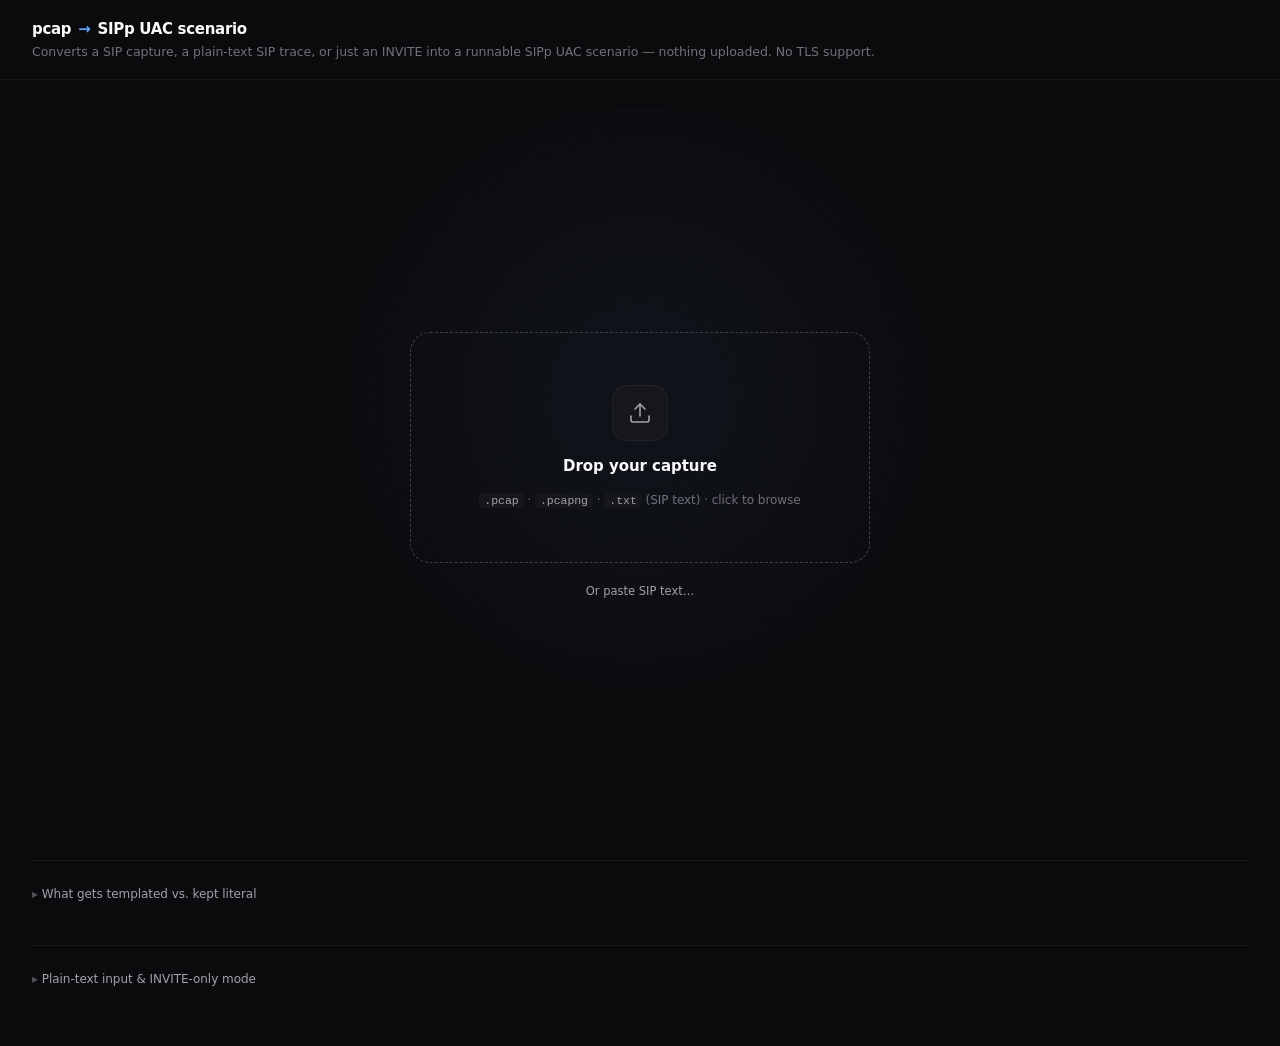
==== commit f51b00e9: "Fix XML attributes and SIPp target transport formatting" ====
--- a/index.html
+++ b/index.html
@@ -1370,7 +1370,7 @@
     }
   }
 
-  return `<?xml version="1.0" encoding="ISO-8859-1"?>\n<!DOCTYPE scenario SYSTEM "sipp.dtd">\n\n<!-- Auto-generated by pcap2sipp (web) — reproduces a captured call flow as a SIPp UAC scenario. -->\n<scenario name="${xmlEscape(scenarioName)}">\n\n${blocks.join('\n\n')}\n\n</scenario>\n`;
+  return `<?xml version="1.0" encoding="ISO-8859-1"?>\n<!DOCTYPE scenario SYSTEM "sipp.dtd">\n\n<!-- Auto-generated by pcap2sipp (web) — reproduces a captured call flow as a SIPp UAC scenario. -->\n<scenario name="${xmlEscapeAttr(scenarioName)}">\n\n${blocks.join('\n\n')}\n\n</scenario>\n`;
 }
 
 let transportOverride = '';
@@ -1736,10 +1736,11 @@
   const userMatch = uri.match(/sips?:([^@;>]+)@/);
   const user = userMatch ? userMatch[1] : '1001';
 
-  const target = `${firstInvite.dstIp}:${firstInvite.dstPort}`;
+  const targetHost = String(firstInvite.dstIp).includes(':') ? `[${firstInvite.dstIp}]` : firstInvite.dstIp;
+  const target = `${targetHost}:${firstInvite.dstPort}`;
   const attempts = '1';
 
-  const capturedTransport = (firstInvite.viaTransport() || firstInvite.transport || '').toUpperCase();
+  const capturedTransport = (firstInvite.transport || firstInvite.viaTransport() || '').toUpperCase();
   const transport = (getTransportOverride() || capturedTransport).toUpperCase();
   const transportFlag = transport === 'TCP' ? ' -t t1' : '';
 
@@ -2053,7 +2054,7 @@
 fltRegister.addEventListener('change', renderCallOptions);
 callIdFilter.addEventListener('input', renderCallOptions);
 
-function xmlEscapeAttr(s) { return s.replace(/&/g, '&amp;').replace(/"/g, '&quot;'); }
+function xmlEscapeAttr(s) { return String(s).replace(/[&<>"']/g, c => ({'&':'&amp;','<':'&lt;','>':'&gt;','"':'&quot;',"'":'&apos;'}[c])); }
 
 const flowKeyOf = m => [m.srcIp, m.dstIp].sort().join('|');
 function computeFlows(msgs) {
@@ -2585,7 +2586,7 @@
   blocks.push(send(ackF, false));
   blocks.push('  <label id="done"/>');
 
-  return `<?xml version="1.0" encoding="ISO-8859-1"?>\n<!DOCTYPE scenario SYSTEM "sipp.dtd">\n\n<!-- Auto-generated by pcap2sipp (web) — INVITE-only input; the responses are not from a capture. Accepts optional 100/18x, then either 200 OK (ACK${bye ? ', BYE' : ''}) or any 3xx-6xx (ACK). -->\n<scenario name="${xmlEscape(scenarioName)}">\n\n${blocks.join('\n\n')}\n\n</scenario>\n`;
+  return `<?xml version="1.0" encoding="ISO-8859-1"?>\n<!DOCTYPE scenario SYSTEM "sipp.dtd">\n\n<!-- Auto-generated by pcap2sipp (web) — INVITE-only input; the responses are not from a capture. Accepts optional 100/18x, then either 200 OK (ACK${bye ? ', BYE' : ''}) or any 3xx-6xx (ACK). -->\n<scenario name="${xmlEscapeAttr(scenarioName)}">\n\n${blocks.join('\n\n')}\n\n</scenario>\n`;
 }
 
 /* ── 4. INVITE-only UI state ──────────────────────────────────────────── */
--- a/style.css
+++ b/style.css
@@ -990,3 +990,55 @@
 
 /* Motion preferences */
 @media (prefers-reduced-motion: reduce) { * { transition: none !important; animation: none !important; } }
+
+
+/* ── Plain-text paste + INVITE-only auto-responses ─────────────── */
+.dz-column {
+  position: relative;
+  display: flex;
+  flex-direction: column;
+  align-items: center;
+  gap: 14px;
+  width: 100%;
+  max-width: 460px;
+}
+.dz-column .dropzone { max-width: none; }
+.paste-panel {
+  width: 100%;
+  display: flex;
+  flex-direction: column;
+  gap: 10px;
+}
+.paste-input {
+  width: 100%;
+  min-height: 220px;
+  resize: vertical;
+  padding: 12px 14px;
+  background: #09090b;
+  border: 1px solid var(--border);
+  border-radius: var(--r-sm);
+  color: var(--text);
+  font-family: var(--mono);
+  font-size: 12px;
+  line-height: 1.6;
+  white-space: pre;
+  overflow: auto;
+  transition: border-color var(--t-fast);
+}
+.paste-input::placeholder { color: var(--text-4); }
+.paste-input:hover { border-color: var(--border-strong); }
+.paste-input:focus { outline: none; border-color: var(--accent); box-shadow: var(--ring); }
+.paste-actions { display: flex; align-items: center; gap: 12px; }
+.paste-hint { font-size: 11.5px; color: var(--text-3); line-height: 1.5; }
+
+.call-cell.auto-cell { flex: 1.8; min-width: 320px; }
+.auto-row { display: flex; align-items: center; gap: 14px; flex-wrap: wrap; }
+.auto-hold {
+  display: inline-flex;
+  align-items: center;
+  gap: 6px;
+  font-size: 11.5px;
+  color: var(--text-2);
+}
+.auto-row .num-input { width: 78px; height: 26px; font-size: 12px; padding: 0 8px; }
+.auto-row .num-input:disabled, .auto-hold:has(input:disabled) { opacity: 0.45; }
